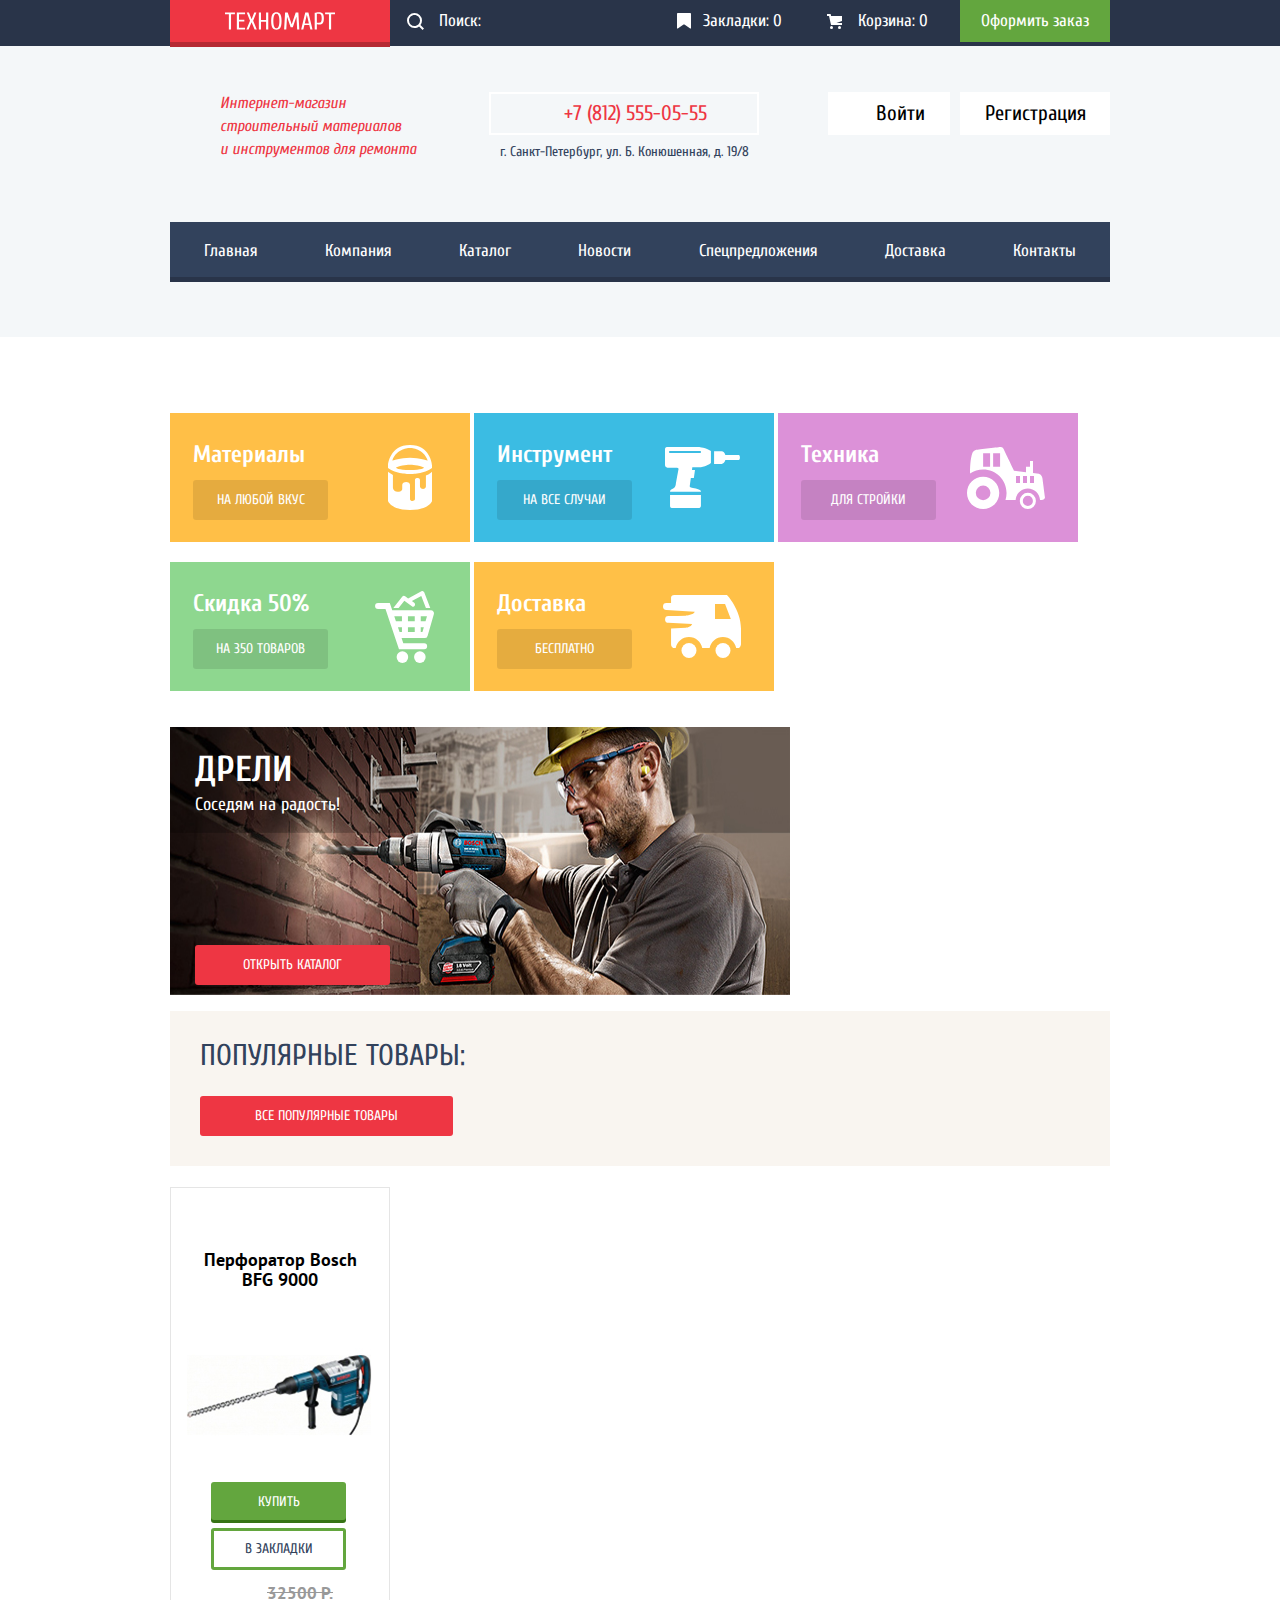
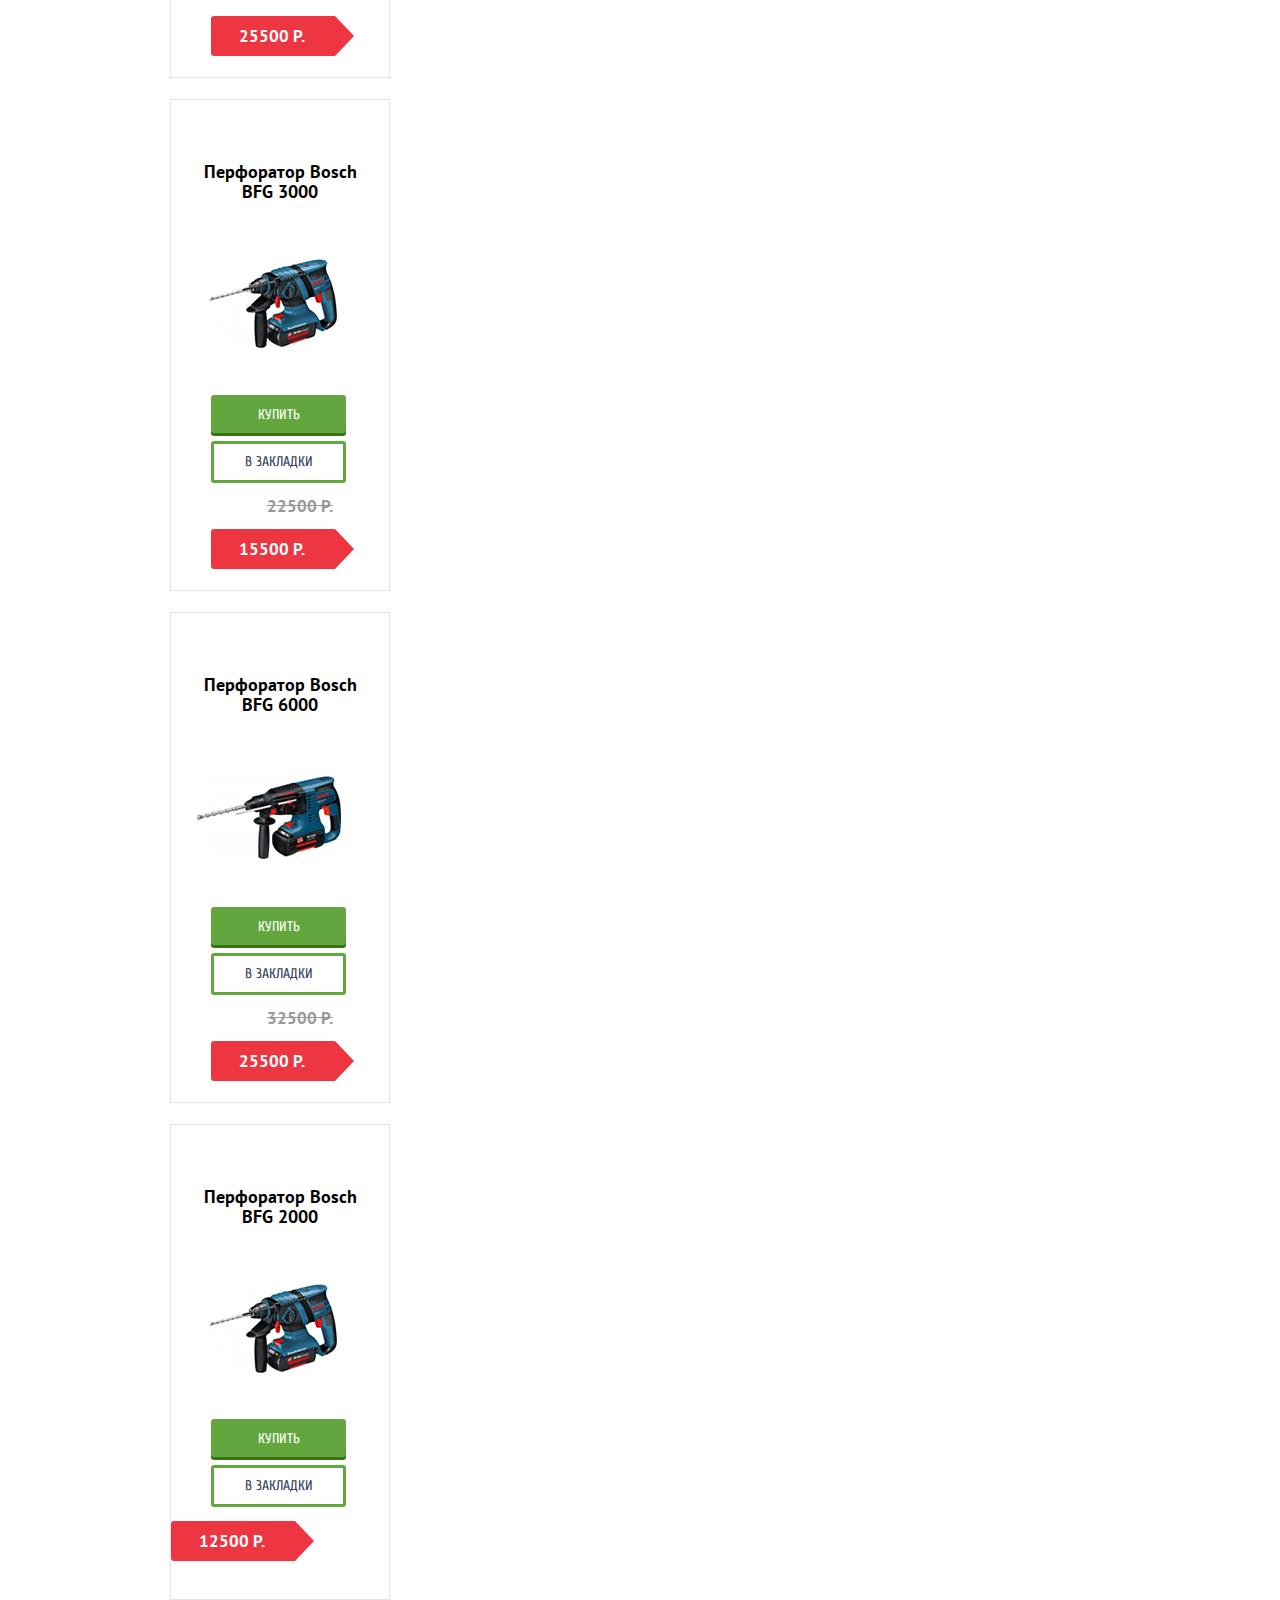
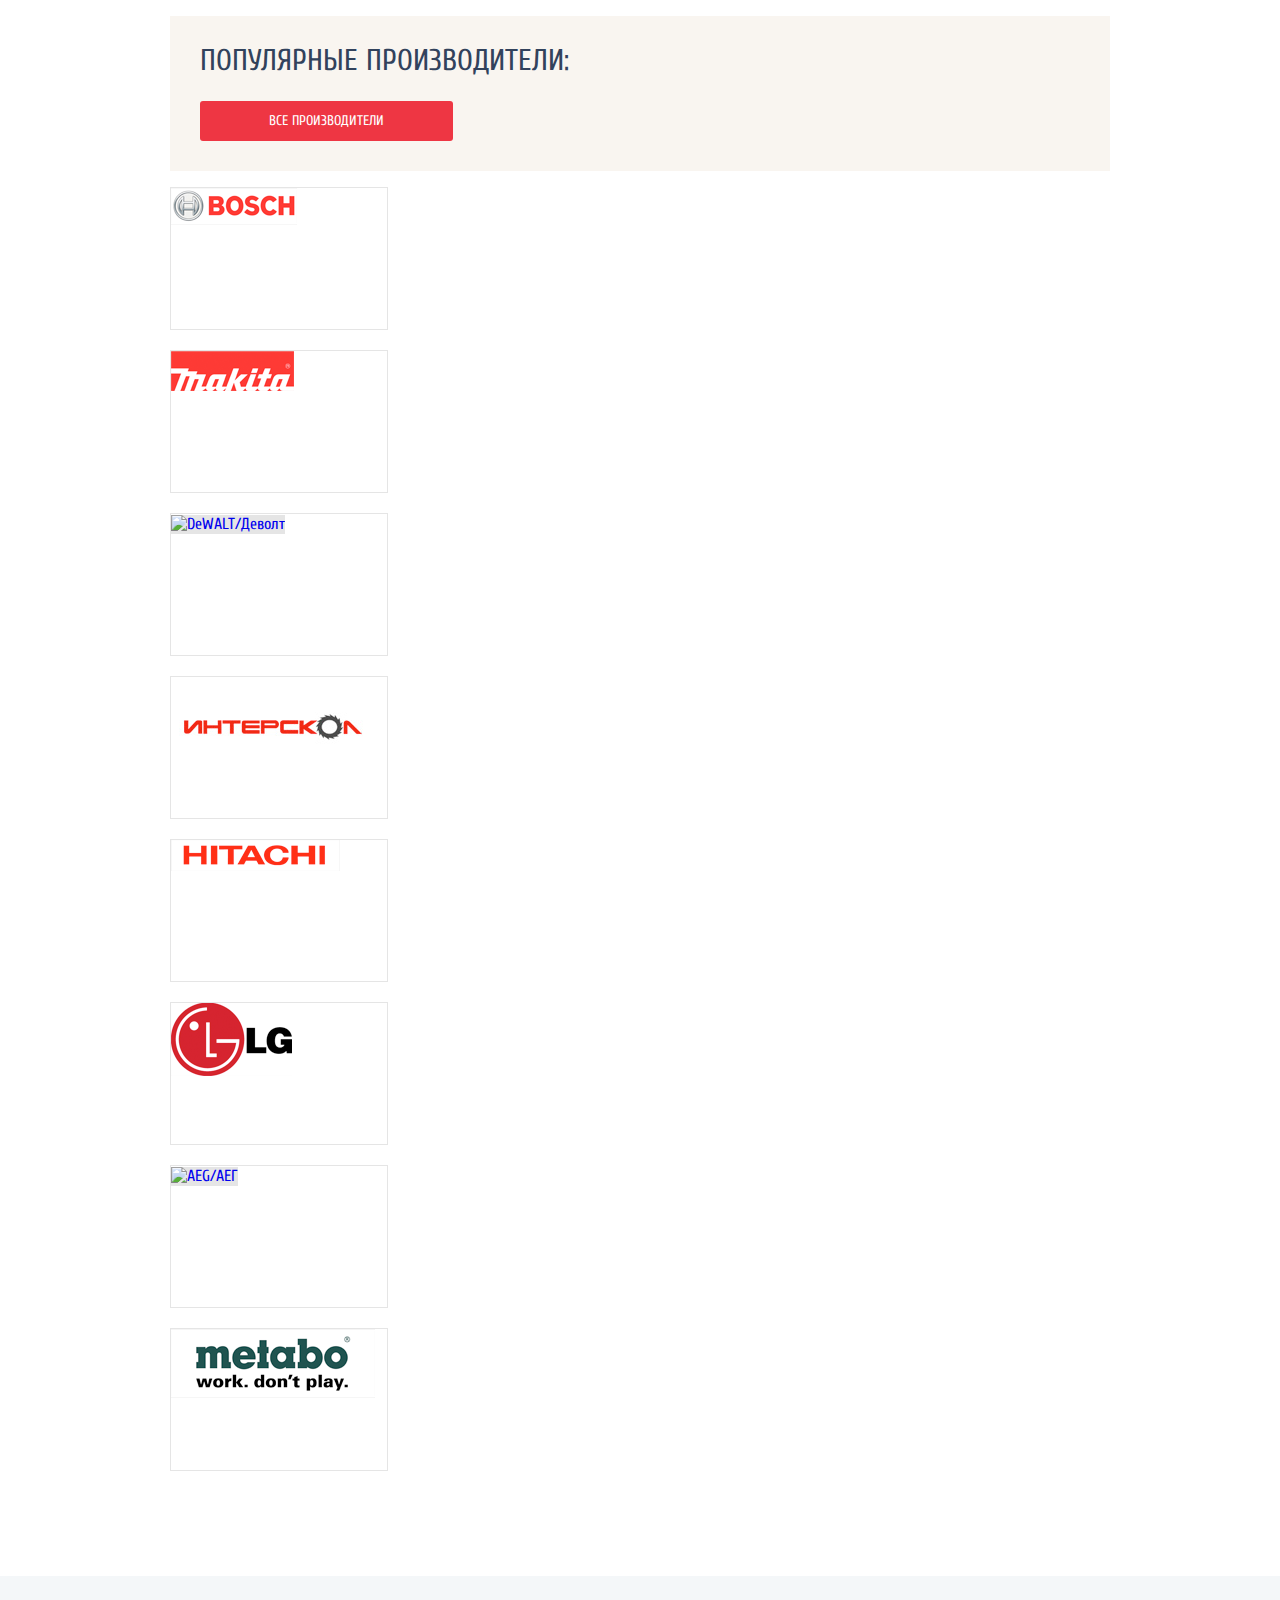
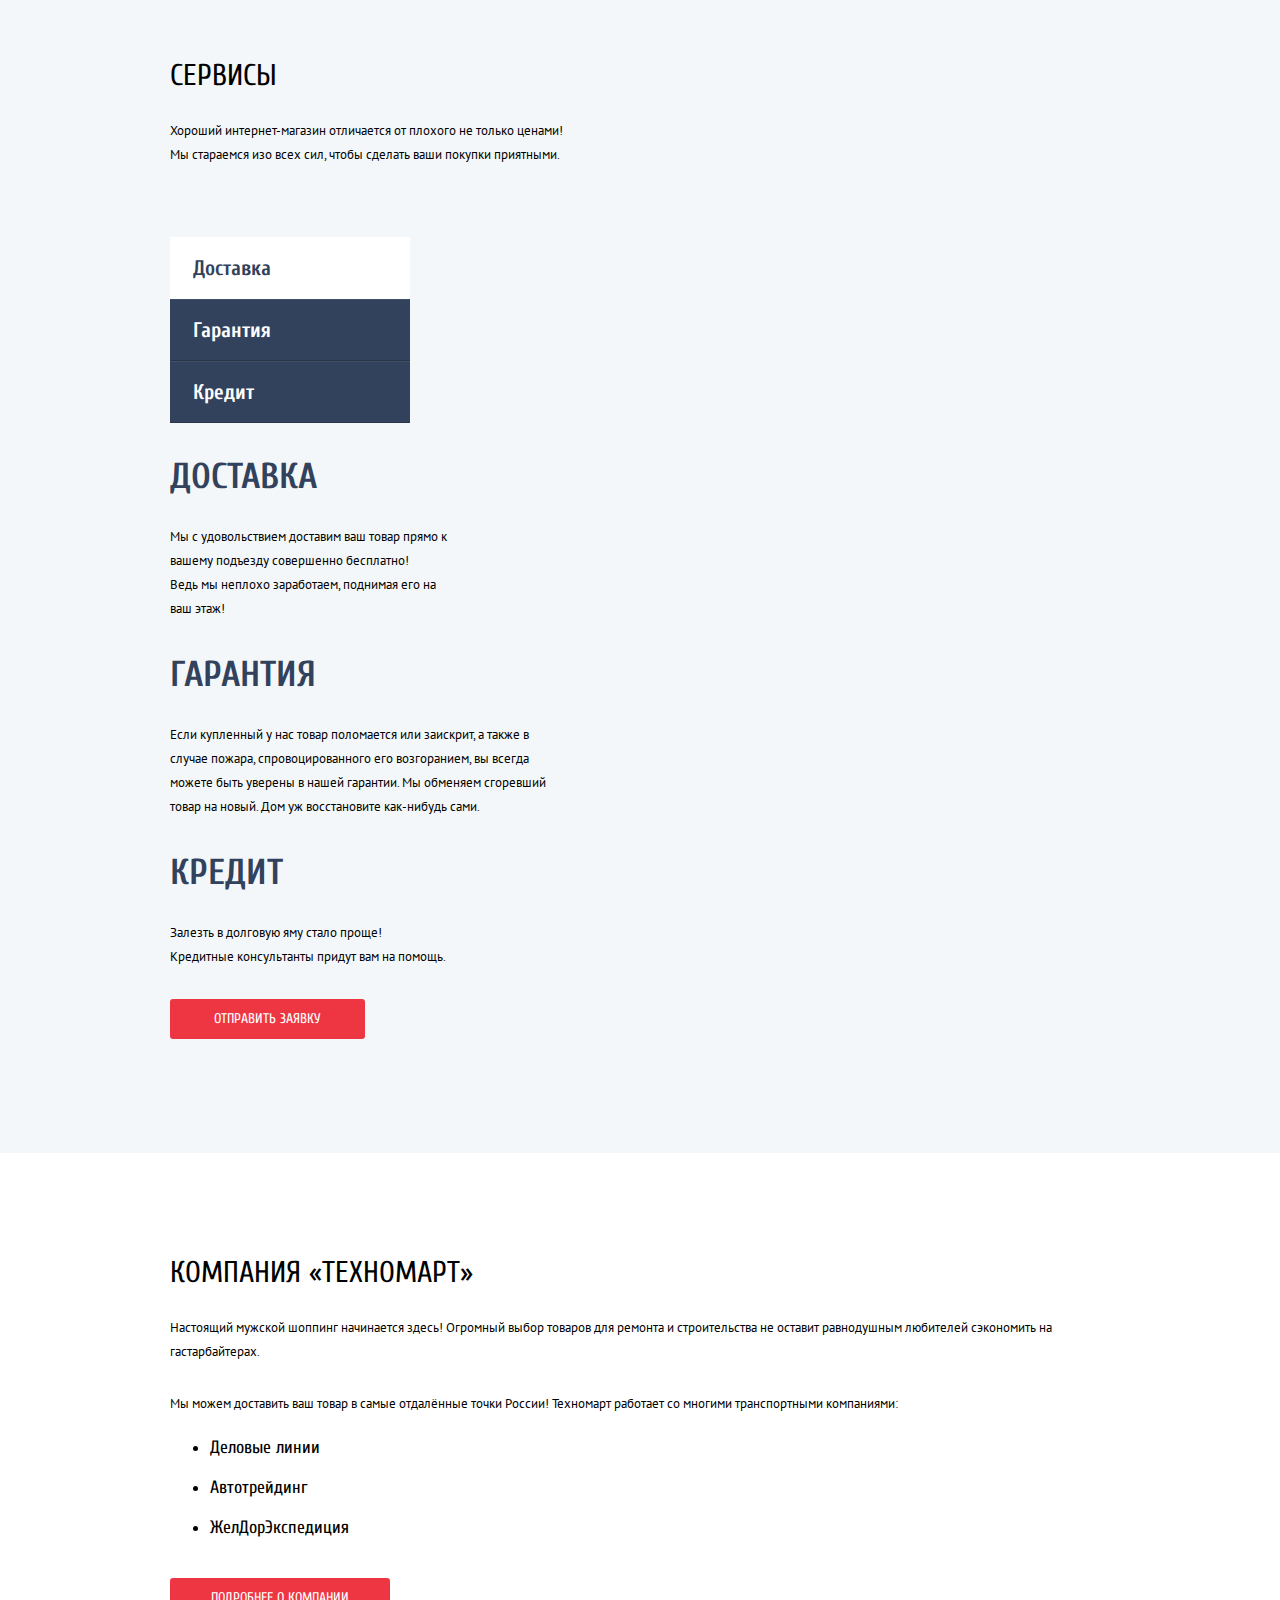
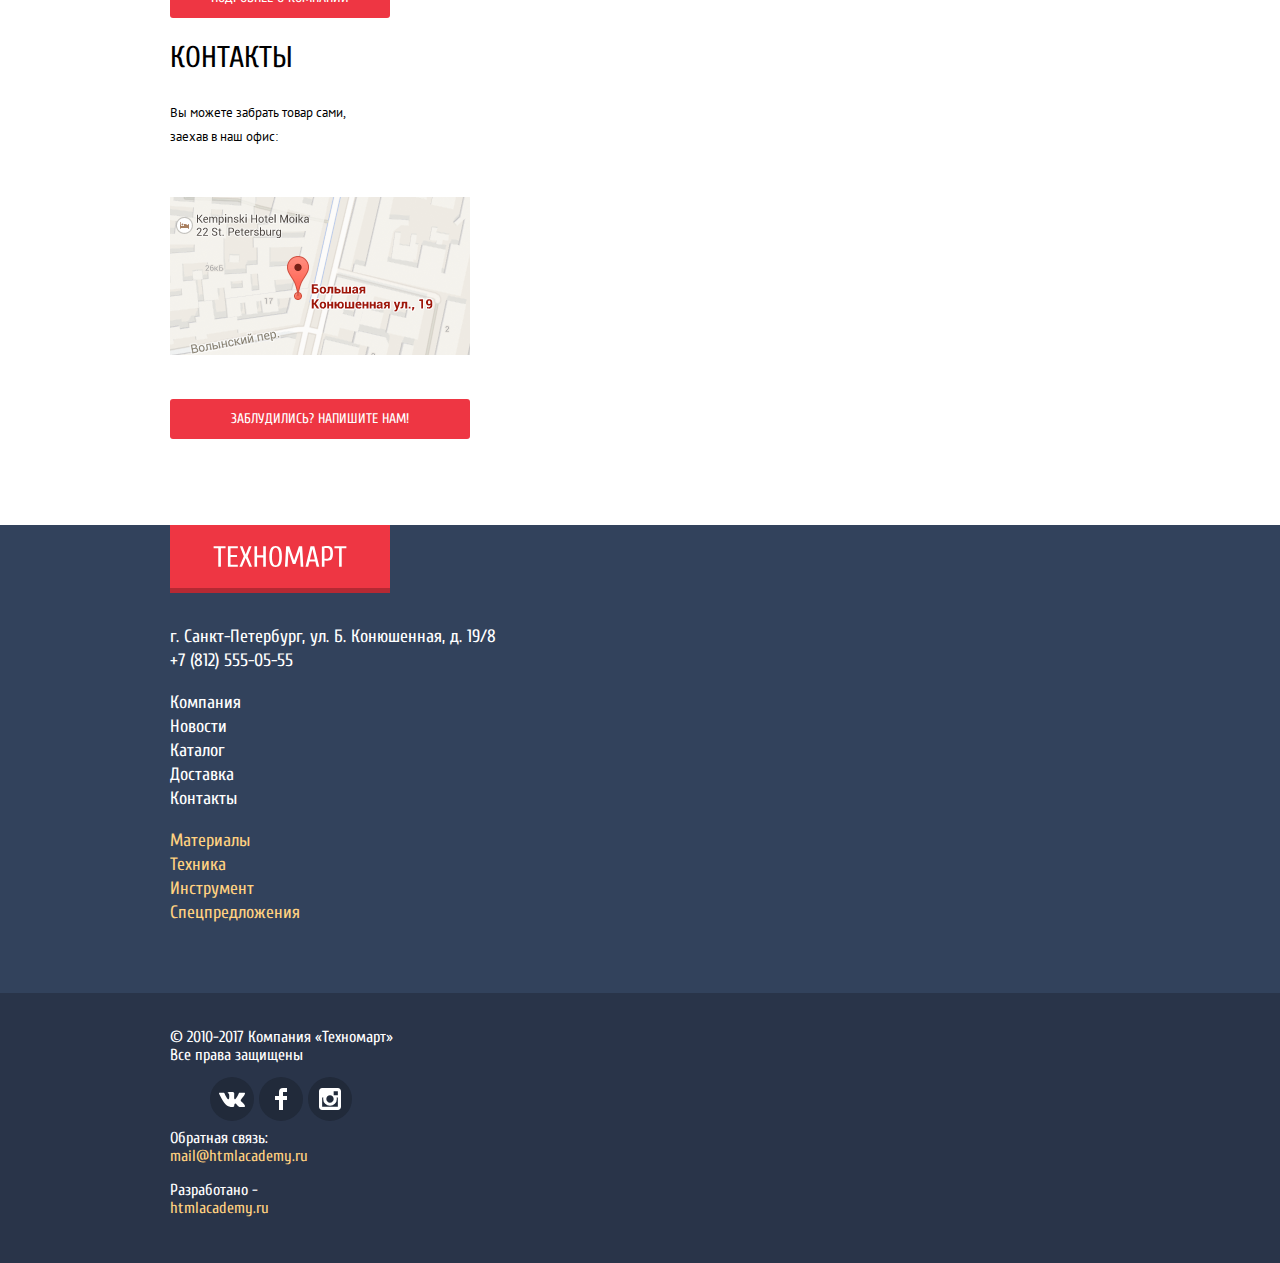
==== index.html @ 206f9753 "ГЛ класс prices для списка цен" ====
<!DOCTYPE html>
<html lang="ru">
  <head>
    <meta charset="utf-8">
    <link href="https://fonts.googleapis.com/css?family=Cuprum:400,400i,700&display=swap&subset=cyrillic" rel="stylesheet">
    <link href="https://fonts.googleapis.com/css?family=PT+Sans:400,700&display=swap&subset=cyrillic" rel="stylesheet">
    <link href="css/normalize.css" rel="stylesheet">
    <link href="css/style.css" rel="stylesheet">
    <title>HTML Academy: Техномарт</title>
  </head>
  <body>
    <header>
      <div class="header-top-wrap">
        <div class="header-top-container">
          <a class="header-logo" href="">
            <img src="img/logo-technomart.svg" width="110" height="20" alt="Логотип магазина Техномарт">
          </a>
 
          <form class="site-search" action="https://echo.htmlacademy.ru" method="get">
            <input type="search" name="site-search" placeholder="Поиск:">
          </form>

          <ul class="cart-navigation">
            <li><a class="bookmarks bookmarks-full" href="#">Закладки: <span>0</span></a></li>
            <li><a class="cart cart-full" href="#">Корзина: <span>0</span></a></li>
            <li><a class="order" href="#">Оформить заказ</a></li>
          </ul>
        </div>
      </div>
      <div class="header-part2">
        <h1 class="site-description">Интернет-магазин<br>
        строительный материалов<br>
        и инструментов для ремонта</h1>
     
        <ul class="header-contacts">
          <li><a href="tel:+78125550555">+7 (812) 555-05-55</a></li>
          <li>г. Санкт-Петербург, ул. Б. Конюшенная, д. 19/8</li>
        </ul>

        <ul class="login">
          <li><a class="sign-in" href="#">Войти</a></li>
          <li><a class="sign-up" href="#">Регистрация</a></li>
        </ul>
      </div>

        <nav class="header-navigation">
          <ul>
            <li><a href="index.html">Главная</a></li>
            <li><a href="#">Компания</a></li>
            <li><a href="#">Каталог</a></li>
            <li><a href="#">Новости</a></li>
            <li><a href="#">Спецпредложения</a></li>
            <li><a href="#">Доставка</a></li>
            <li><a href="#">Контакты</a></li>
          </ul>
      </nav>
      
    </header>

    <main class="index-main">
      <section class="index-promo">
        <ul class="categories-table" aria-label="Категории товаров">
          <li class="category materials">
            <h2>Материалы</h2>
            <a class="button" href="#">На любой вкус</a>
            <!--в стилях flag-new.png-->
          </li>

          <li class="category tools">
            <h2>Инструмент</h2>
            <a class="button" href="#">На все случаи</a>
          </li>

          <li class="category machines">
            <h2>Техника</h2>
            <a class="button" href="#">Для стройки</a>
          </li>

          <li class="category discounts">
            <h2>Скидка 50%</h2>
            <a class="button" href="#">На 350 товаров</a>
          </li>

          <li class="category delivery">
            <h2>Доставка</h2>
            <a class="button" href="#">Бесплатно</a>
          </li>
        </ul>
        
        <div class="slides">
          <ul>
          <!-- temporary hidden for the grid  
            <li class="slider1">
              <h2>Перфораторы</h2>
              <p>Настоящие мужские игрушки</p> -->
              <!-- ФОНом в CSS img src="img/hammer-drill.jpeg" width="620" height="268" alt="Перфораторы"-->
            <!-- temporary for the grid
              <a href="inner.html" class="button open">Открыть каталог</a>  
            </li>
          -->
            <li class="slider2">
              <h2>Дрели</h2>
              <p>Соседям на радость!</p>
              <a href="inner.html" class="button open">Открыть каталог</a>
            </li>
          </ul>

        <!-- temporary hidden for the grid
          <a href="#" class="slider-button-left" aria-label="влево"></a>
          <a href="#" class="slider-button-right" aria-label="вправо"></a>
            
          <ul class="slider-pagination-list">
            <li class="slider-pagination-item" aria-label="слайд первый"></li>
            <li class="slider-pagination-item slider-pagination-current" aria-label="слайд второй"></li>
          </ul>
        -->
        </div>

        <div class="heading-popular">
          <h2>Популярные товары:</h2>
          <a href="#" class="button popular-products"> Все популярные товары</a>
        </div>

        <ul class="popular-products-list">
          <li class="product-card">
            <h3><a href="#">Перфоратор Bosch<br>
            BFG 9000</a></h3>
            <img src="img/bfg-9000.jpg" width="218" height="170" alt="Перфоратор Bosch BFG 9000">
            <ul class="buy-it">
              <li><a href="#" class="to-cart">Купить</a></li>
              <li><a href="#" class="bookmark-it">В закладки</a></li>
            </ul>
            
            <ul class="prices">
              <li class="old-price"><del>32500 Р.</del></li>
              <li class="new-price">25500 Р.</li>
<!--ни на макете, где показано поведение элеменотов, ни в ТЗ нет инфы о том, 
  как должна себя вести цена, поэтому я думаю, это не кнопка, а просто текст с особым фоном-->
            </ul>
          </li>

          <li class="product-card">
            <h3><a href="#">Перфоратор Bosch<br>
            BFG 3000</a></h3>
            <img src="img/bfg-3000-2000.jpg" width="218" height="170" alt="Перфоратор Bosch BFG 3000">
            <ul class="buy-it">
              <li><a href="#" class="to-cart">Купить</a></li>
              <li><a href="#" class="bookmark-it">В закладки</a></li>
            </ul>
            
            <ul class="prices">
              <li class="old-price"><del>22500 Р.</del></li>
              <li class="new-price">15500 Р.</li>
            </ul>
          </li>

          <li class="product-card">
            <h3><a href="#">Перфоратор Bosch<br>
            BFG 6000</a></h3>
            <img src="img/bfg-6000.jpg" width="218" height="170" alt="Перфоратор Bosch BFG 6000">
            <ul class="buy-it">
              <li><a href="#" class="to-cart">Купить</a></li>
              <li><a href="#" class="bookmark-it">В закладки</a></li>
            </ul>
            
            <ul class="prices">
              <li class="old-price"><del>32500 Р.</del></li>
              <li class="new-price">25500 Р.</li>
            </ul>
          </li>

          <li class="product-card">
            <h3><a href="#">Перфоратор Bosch<br>
            BFG 2000</a></h3>
            <img src="img/bfg-3000-2000.jpg" width="218" height="170" alt="Перфоратор Bosch BFG 2000">
            <!--в стилях flag-new.png-->
            <ul class="buy-it">
              <li><a href="#" class="to-cart">Купить</a></li>
              <li><a href="#" class="bookmark-it">В закладки</a></li>
            </ul>
            
            <p class="new-price">12500 Р.</p>
          </li>
        </ul>

        <div  class="heading-popular">
          <h2>Популярные производители:</h2>
          <a href="#" class="button popular-brands">Все производители</a>
        </div>
        
        <ul class="popular-brands-list">
          <li><a class="bosch" href="#"><img src="img/brands-bosch.png" width="126" height="37" alt="Bosch/Бош"></a></li>
          <li><a href="#"><img src="img/brands-makita.png" width="123" height="40" alt="Makita/Макита"></a></li>
          <li><a href="#"><img src="img/brands-dewalt.png" width="146" height="44" alt="DeWALT/Деволт"></a></li>
          <li><a href="#"><img src="img/brands-interskol.png" width="200" height="88" alt="Интерскол"></a></li>
          <li><a href="#"><img src="img/brands-hitachi.png" width="169" height="31" alt="Hitachi/Хитаки"></a></li>
          <li><a href="#"><img src="img/brands-lg.png" width="121" height="73" alt="LG/Элджи"></a></li>
          <li><a href="#"><img src="img/brands-aeg.png" width="151" height="96" alt="AEG/АЕГ"></a></li>
          <li><a href="#"><img src="img/brands-metabo.png" width="204" height="69" alt="Metabo/Метабо"></a></li>
        </ul>
      </section>

      <section class="index-extra-services">
        <div class="extra-services-container">
          <h2>Сервисы</h2>
          <p>Хороший интернет-магазин отличается от плохого не только ценами!<br>
            Мы стараемся изо всех сил, чтобы сделать ваши покупки приятными.</p>
        
          <ul class="services-tabs">
            <li><button type="button" class="tab-current">Доставка</button></li>
            <li><button type="button">Гарантия</button></li>
            <li><button type="button">Кредит</button></li>
          </ul>

          <ul class="services-descriptions">
            <li class="services-delivery-container">
              <h3>Доставка</h3>
              <p>Мы с удовольствием доставим ваш товар прямо к вашему подъезду совершенно бесплатно!<br> Ведь мы неплохо заработаем,
            поднимая его на ваш этаж!</p>
              <!--декоративное изображение-->
            </li>

            <li class="services-guarantee-container">
              <h3>Гарантия</h3>
              <p>Если купленный у нас товар поломается или заискрит, а также в случае пожара, спровоцированного его возгоранием, вы всегда можете быть уверены в нашей гарантии. Мы обменяем сгоревший товар на новый. Дом уж восстановите как-нибудь сами.</p>
              <!--декоративное изображение-->
            </li>

            <li class="services-loan-container">
              <h3>Кредит</h3>
              <p>Залезть в долговую яму стало проще! <br> Кредитные консультанты придут вам на помощь.</p>
            
              <a class="button loan-request" href="#">Отправить заявку</a>
              <!--декоративное изображение-->
            </li>
          </ul>
        </div>
      </section>

      <section class="index-about-us">
        <div class="what-we-do">
          <h2>Компания «Техномарт»</h2>
          <p>Настоящий мужской шоппинг начинается здесь! Огромный выбор товаров для ремонта и строительства не оставит равнодушным любителей сэкономить на гастарбайтерах.</p>
          <p>Мы можем доставить ваш товар в самые отдалённые точки России! Техномарт работает со многими транспортными компаниями:</p>
          
          <ul>
            <li>Деловые линии</li>
            <li>Автотрейдинг</li>
            <li>ЖелДорЭкспедиция</li>
          </ul>

          <a href="#" class="button about-us">Подробнее о компании</a>
        </div>

        <div class="contact-details">
          <h2>Контакты</h2>
          <p>Вы можете забрать товар сами,<br>
            заехав в наш офис:
          </p>

          <a href="img/map-popup.png" aria-label="Ссылка на сервис карт">
          <!--позже попробовать встроить интерактивную карту-->
            <img class="small-map" src="img/map-small.png" width="300" height="158" alt="Офис расположен по адресу ул. Б. Конюшенная, д. 19/8">
          </a>

          <a href="#" class="button write-us">Заблудились? Напишите нам!</a>
          <!--модальное окно ТЗ 3.12 и 4.4, см. папку слоёв «write us»-->
        </div>
      </section>
    </main>

    <footer>
      <div class="footer-part1">
        <div class="footer-logo-contacts-container">
          <img class="footer-logo" src="img/logo-technomart.svg" width="146" height="21" alt="Логотип магазина Техномарт">
          <p class="footer-contacts">г. Санкт-Петербург, ул. Б. Конюшенная, д. 19/8</p>
          <a href="tel:+78125550555">+7 (812) 555-05-55</a>
        </div>

        <nav class="footer-navigation">
          <ul class="general-footer-navigation">
            <li><a href="#">Компания</a></li>
            <li><a href="#">Новости</a></li>
            <li><a href="inner.html">Каталог</a></li>
            <li><a href="#">Доставка</a></li>
            <li><a href="#">Контакты</a></li>
          </ul>
        
          <ul class="footer-categories">
            <li><a href="#">Материалы</a></li>
            <li><a href="#">Техника</a></li>
            <li><a href="#">Инструмент</a></li>
            <li><a href="#">Спецпредложения</a></li>
          </ul>
        </nav>
      </div>

      <div class="footer-part2-wrap">
        <div class="footer-part2-container">
          <div class="copyright">
            <p>&copy; 2010-2017 Компания «Техномарт»</p>
            <p>Все права защищены</p>
          </div>

          <ul class="footer-social">
            <li><a class="social-button vk" href="#" aria-label="Техномарт в Вконтакте"></a></li>
            <li><a class="social-button fb" href="#" aria-label="Техномарт в Фейсбуке"></a></li>
            <li><a class="social-button instagram" href="#" aria-label="Техномарт в Инстаграме"></a></li>
          </ul>
        
          <div class="feedback">
            <p class="email">Обратная связь:<br>
              <a href="mailto:mail@htmlacademy.ru" target="_blank">mail@htmlacademy.ru</a>
            </p>

            <p class="webdeveloper">Разработано -<br>
              <a href="https://htmlacademy.ru/intensive/htmlcss">htmlacademy.ru</a>
            </p>
          </div>
        </div>
      </div>
    </footer>

    <section class="modal modal-map">
      <h2 class="visually-hidden">Мы на карте</h2>
      <a href="map"><img src="img/map-popup.png" width="940" height="446" alt="Офис расположен по адресу ул. Б. Конюшенная, д. 19/8"></a>
      <button class="modal-close" type="button" aria-label="Закрыть"></button>
    </section>

    <section class="modal modal-writeus">
      <h2 class="visually-hidden">Заблудились? Напишите нам!</h2>
      <!-- модальное окно. ТЗ 3.12 и 4.4: см. папку слоёв «write us» -->
      <form action="https://echo.htmlacademy.ru" method="POST">
        <p>
          <label for="name">Ваше имя:</label>
          <input type="text" id="name" name="client's name" placeholder="Имя Фамилия" required>
        </p>
        <p>
          <label for="e-mail">Ваш e-mail:</label>
          <input type="email" id="e-mail" name="client's e-mail" placeholder="email@example.com" required>
        </p>
        <p>
          <label for="message">Текст письма:</label>
          <textarea id="message" rows="6" cols="50" name="message">В свободной форме</textarea>
        </p>
        <button class="modal-close" type="button" aria-label="Закрыть">x</button>
        <button type="submit">Отправить</button>
      </form>
      
    </section>  

  </body>
</html>
---- css/style.css ----
/* 
@counter-style dash {}
*/

*,
*::before,
*::after {
    box-sizing: border-box;
}

html {
    box-sizing: border-box;
    
/*
    -webkit-box-sizing: border-box;
    -moz-box-sizing: border-box;
    padding-left: 130px;
    padding-right: 130px;
*/
}

body {
    margin: 0;
    font-family: "Cuprum", "Arial", sans-serif;
    background: #fff;
    
}

img {
    max-width: 100%;
}

a {
    text-decoration: none;
}

.visually-hidden {
    position: absolute;
    width: 1px;
    height: 1px;
    margin: -1px;
    border: 0;
    padding: 0;
    clip: rect(0 0 0 0);
    overflow: hidden;
}

header {
    background-color: #f4f7f9;
    padding-bottom: 60px;
    padding-top: 0;
    
}

.header-top-wrap {
    min-height: 42px;
    background-color: #293449;
    font-size: 17px;
    line-height: 18px;
    color: #fff;
    margin-top: 0;
    padding-top: 0;
    padding-bottom: 0;
}

.header-top-container {
    width: 940px;
    min-height: 42px; 
/*    height: 42px;*/
    margin-top: 0;
    margin-right: auto;
    margin-bottom: 46px;
    margin-left: auto;
    padding-top: 0;
    display: flex;
    flex-direction: row;
    flex-basis: 100%;
    flex-wrap: wrap;
    justify-content: flex-start;
/*    align-items: stretch; */
    align-items: flex-start;
}

.header-logo {
    margin-top: 0;
    margin-right: auto;
    margin-bottom: 0;
    margin-left: auto;
    padding-top: 0;
    min-width: 220px;
}

.header-logo img {
    box-sizing: content-box;
/*Почему-то исчезли лого вверху и внизу. Решила попробовать сменить значение бокс-сайзинга, и картинка вернулась. Так и должно быть или я придумала костыль?*/
    margin-top: 0;
    padding-top: 11px;
    padding-bottom: 11px;
    padding-left: 55px;
    padding-right: 55px;
    background-color: #ee3643;
    box-shadow: 0px 5px #b52933;
    
}

/*a.header-logo img:visited {
 надо прописывать отсутствие изменений?
}*/

.header-logo img:hover {
    background-color: #ca2c37;
    box-shadow: 0px 5px #9a212a;
}

.header-logo img:active {
    background-color: #ba2732;
    box-shadow: 0px 5px #8e1e26;
}

.site-search {
    width: 270px;
    margin-top: 0;
    margin-right: auto;
    margin-bottom: 0;
    margin-left: auto;
    padding-top: 0;
    display: flex;
    
}

.header-top-container input {
/*    min-width: 270px; */
    flex-basis: auto;
    height: 42px;
    margin-top: 0;
    padding-left: 49px;
    padding-top: 0;
    flex-grow: 1;
    

    font: inherit;
    color: #fff;
    background-color: transparent;
    border: none;
    background-image: url(../img/icon-search.svg);
    background-repeat: no-repeat;
    background-size: 17px 17px;
    background-position: 17px center;
    /*opacity for icon 30% calm, 100% hover, focus #ee3643*/
}

.header-top-container input:hover,
.bookmarks:hover,
.cart:hover {
    background-color: #212a3a;
}

.header-top-container input:focus {
    color: #000;
    background-color: #fff;
    outline-width: 0.2px;
    outline-color: #fff;
}

/*
.header-top-container input::before {
    content: "";
    position: absolute;
    top: 12px;
    left: 20px;
    height: 100%;
    width: 17px;
    background-image: url("../img/icon-search.svg");
    background-repeat: no-repeat;
    background-size: 17px 17px;
    background-position: left center;
    outline: 1px solid white;
     как задать цвет и прозрачность иконке? 
}*/

input[type="search"]::placeholder {
    color: #fff;
    opacity: 1;
}

input[type="search"]:-ms-input-placeholder,
input[type="search"]::-ms-input-placeholder {
    color: #fff;
}

.cart-navigation {
    margin-top: 0;
    margin-left: 0;
    margin-bottom: 0;
/*    margin: auto; */
    padding-left: 0;
    padding-top: 0;
    min-height: 42px; 
/*    min-height: 100%;*/
    flex-basis: 450px;
    flex-grow: 1;
    list-style: none; 
    display: flex;
    flex-direction: row;
    flex-wrap: wrap;
    justify-content: flex-end;
    align-items: stretch;
}

.cart-navigation li { 
    margin-top: 0;
    margin-bottom: 0;
    margin-left: 0;
    margin-right: 0;
    padding-left: 0;
    flex-basis: 150px;
/*    min-height: 100%;*/
    min-height: 42px; 
    flex-grow: 1;
    display: flex;
    justify-content: center;
    align-items: flex-start;
}

.bookmarks,
.cart,
.order {
/*    min-height: 42px;*/ 
    min-height: 100%;
    margin: 0;
    min-width: 150px;
/*      flex-basis: 100%; */
    flex-grow: 1;
    padding-top: 12px;
    padding-bottom: 12px;
 /*    padding-left: 40px;
    padding-right: 22px;*/
    text-align: center;
    font-size: 17px;
    line-height: 18px;
    color: #fff;
}

.bookmarks,
.cart {
    padding-left: 15px;
}

.order {
    background: #63a63e;
}

.bookmarks:active,
.cart:active {
    background-color: #161d29;
}

.cart-navigation a:active {
    color: rgba(255, 255, 255, 60%);
}

.order:hover {
    background-color: #5fbb2d;
}

.order:active {
    color: rgba(255, 255, 255, 50%);
    background-color: #518534;
}

.cart-navigation li:first-of-type {
    background-image: url("../img/icon-bookmark.svg");
    background-repeat: no-repeat;
    background-size: 14px;
    background-position: 17px center;
    align-self: flex-start;
    
/*    как задать цвет и прозрачность иконке? 
opacity 30%
hover 100%
active 50%

Надо пробовать по-другому вставлять иконки: при наведении на ссылку её прячет фон ссылки
*/
   
}


 
.cart-navigation li:nth-of-type(2) {
    background-image: url("../img/icon-cart.svg");
    background-repeat: no-repeat;
    background-size: 15px;
    background-position: 17px center;
    align-self: flex-start;
/*   как задать цвет иконке?
opacity 30%
hover 100%
active 50%
*/
}

/*
.cart-full {background-color: #ee3643;}
*/

/* 
.bookmarks::before {
    content: "";
    position: absolute;
    top: 11px;
    left: 17px;
    background-image: url("../img/icon-bookmark.svg");
    background-repeat: no-repeat;
    background-size: 14px;
    background-position: 17px center;
    align-self: center;
}


.cart::before {
    content: "";
    position: relative; 
    top: 12px;
    left: 18px;
    background-color: rgba(255, 255, 255, 30%);
    background-image: url("../img/icon-cart.svg");
    background-repeat: no-repeat;
    background-size: 15px;
    background-position: 18px center;
}
*/
.header-part2 {    
/*    padding-top: 46px; */
    width: 940px;
    margin: 0 auto;
/* ?   box-sizing: border-box; */
    display: flex;
    flex-wrap: wrap;
    justify-content: space-between;
    align-items: flex-start; /*!!!*/
}

.site-description {
    font-size: 16px;
    line-height: 23px;
    font-style: italic;
    font-weight: normal;
    color: #ee3643;
    margin-left: 50px;
    margin-right: auto;
    margin-top: 0;
    flex-basis: 197px;
    flex-grow: 1;
}

.header-contacts {
    list-style: none;
/*    margin-left: 39px;*/
     margin-left: auto;
    margin-right: auto;
    margin-top: 0;
    padding-top: 0;
    flex-basis: 270px;
    flex-grow: 1;
    display: flex;
    flex-direction: column;
    justify-content: flex-end;
    align-items: center;
}

.header-contacts a {
    display: block;
    text-align: center;
    min-width: 270px;
    font-size: 21px;
    line-height: 21px;
    color: #ee3643;
    border: 2px solid #fff;
    padding-top: 9px;
    padding-bottom: 9px; 
    padding-left: 70px;
    padding-right: 47px; 
    box-sizing: border-box;

}

/*
.header-contacts a::before {}
*/
.header-contacts li:last-child {
    font-size: 14px;
    line-height: 24px;
    color: #32425c;
    margin-top: 5px;
}

.login {
    list-style: none;
    font-size: 21px;
    line-height: 21px;
    padding-left: 0;
    padding-top: 0;
    margin-top: 0;
/*    margin-left: auto;*/ 
    margin-left: 69px;
    display: flex;
    flex-direction: row;
    flex-wrap: wrap;
}

/*.login li {
    min-height: 45px;
 NB не рекомендуется задавать высоту и ширину одновременно, 
так как может привести к проблеме переполнения контентом
    width: 122px;
}*/

.login li {
    padding-top: 0;
    margin-top: 0;
   
}

.login li:nth-child(2) {
    width: 150px;
    margin-left: 10px;
    margin-right: 0;
   /* margin-top: auto; */

    
    
}

.sign-in,
.sign-up {
    display: block;
    background-color: #fff;
    padding-top: 11px;
    padding-bottom: 11px;
    margin-top: 0;
    margin-bottom: 10px;
    padding-right: 25px;

    color: #000;
}

.sign-in {

    padding-left: 48px;
}

.sign-up {
    padding-left: 25px;
}

.sign-in a::before {
    content: "";
    background-image: url("../img/icon-login.svg");
    background-repeat: no-repeat;
    background-size: 20px auto;
    background-position: 17px center;
}

.login a:hover,
.my-orders:hover,
.my-profile:hover {
    color: #ee3643;
}

.login a:active,
.user:active {
    color: rgba(0, 0, 0, 30%);
}

.my-orders:active,
.my-profile:active {
    color: rgba(50, 66, 92, 30%);
}

/* rules for profile-navigation*/
.profile-navigation {
    list-style: none;
    padding-left: 0;
    padding-right: 0;
    padding-top: 0;
    margin-top: 0;
    margin-left: auto;
/*    margin-right: 0;  */
    flex-grow: 1;
    display: flex;
    flex-direction: row;
    flex-wrap: wrap;
    flex-basis: 300px;
    
}

.profile-navigation li:nth-of-type(2),
.profile-navigation li:nth-of-type(3) {
/**/    margin-top: 5px; 
  
}

.profile-navigation li:nth-of-type(2) {
    margin-left: 68px;
    margin-right: 15px; 
}

.profile-navigation li:nth-of-type(3) {
    margin-left: 15px;
}
/* a point between 'my orders' and 'my profile'*/

.profile-navigation li:first-child {
    margin-bottom: 0;
    flex-grow: 1;
    display: flex;
    flex-direction: row;
    flex-basis: 300px;
}

.user {
    flex-basis: 260px;
    color: #000;
    font-size: 21px;
    line-height: 21px;
    background-color: #fff;
    padding-top: 11px;
    padding-bottom: 11px;
    padding-left: 47px;
    margin-left: auto;
}

/*.user::before {
    content: "";
    background-image: url("../img/icon-user.svg");
    background-repeat: no-repeat;
    background-size: 20px;
    background-position: 13px center;
} иконка (ico-user & icon-logout меняет цвет hover #32425c (active and calm #c5c5c5) */

.log-out {
    flex-basis: 40px;
    background-color: #fff;
    background-image: url("../img/icon-logout.svg");
    background-repeat: no-repeat;
    background-size: 20px 17px;
    background-position: 10px center;
    margin-bottom: 0;
}

.my-orders,
.my-profile {
    font-size: 16px;
    line-height: 18px;
    color: #32425c;
    text-decoration: underline;
}

.header-navigation ul {
    list-style: none;
    background-color: #32425c;
    box-shadow: 0px 5px #293449;
    margin-top: 42px;
    margin-right: auto;
    margin-left: auto;
    margin-bottom: 0;
    padding-left: 0;
    padding-top: 0;
    display: flex;
    flex-direction: row;
    flex-wrap: wrap;
    width: 940px;
}

.header-navigation li {
    margin: 0 auto;
    width: auto;
    /*max-width: 190px;
    display: flex;
    flex-direction: row;
    flex-wrap: wrap;
    justify-content: center;
    align-items: center;
    
    задать ли максимальную ширину кнопкам, чтобы на случай переполнения 
    текстом / увеличения текста, текст переносился на след.строку и 
    кнопка не росла в ширь, а вместо этого росла в высоту?
    */
}

.header-navigation li:hover {
    background-color: #293449;
}

.header-navigation li:active {
    background-color: #1d2739;
    box-shadow: 0px 5px #1d2739;
}

.header-navigation a {
    display: block;
    padding-top: 20px;
    padding-bottom: 18px;
    padding-left: 30px;
    padding-right: 30px;
    font-size: 17px;
    line-height: 17px;
    color: #fff;
}

.header-navigation a:active {
    color: rgba(255, 255, 255, 50%);
}

/* INDEX PAGE PROMO + SLIDERS*/
main {
    padding-top: 60px;
/*    padding-bottom: 86px; влияет на внутр.страницу: после голубого блока появился отступ*/
}

.index-promo {
    width: 940px;
    margin: 0 auto;
    padding-bottom: 85px; 
}

.category h2 {
    font-size: 24px;
    line-height: 30px;
    font-weight: 700;
    color: #fff;
    margin-top: 27px;
    margin-bottom: 10px;
}

.materials,
.tools,
.machines,
.discounts,
.delivery {
    display: inline-block;
    width: 300px;
    padding-left: 23px;
/*    padding-top: 26px; */
    padding-bottom: 22px;
    margin-bottom: 20px;
}

.materials {
    background-color: #ffbf47;
    background-image: url("../img/icon-paint.svg");
    background-repeat: no-repeat;
    background-position: 85% 50%;
    background-size: 44px 65px;
    
}

.tools {
    background-color: #3bbce3;
    background-image: url("../img/icon-tools.svg");
    background-repeat: no-repeat;
    background-position: 85% 50%;
    background-size: 75px 61px;
}

/*
.tools::after {
    content: "";
    font-size: 0px;
    width: 142px;
    position: relative;
    top: 50%;
    left: 85%;
    background-color: #3bbce3;
    background-image: url("../img/icon-tools.svg");
    background-repeat: no-repeat;
    background-position: 50% 50%;
    background-size: 75px 61px;  
}
*/

.machines {
    background-color: #dc91d8;
    background-image: url("../img/icon-machinery.svg");
    background-repeat: no-repeat;
    background-position: 85% 50%;
    background-size: 78px 62px;
}

.discounts {
    background-color: #8ed78f;
    background-image: url("../img/icon-discount.svg");
    background-repeat: no-repeat;
    background-position: 85% 50%;
    background-size: 59px 72px;
}

.delivery {
    background-color: #ffc047;
    background-image: url("../img/icon-delivery.svg");
    background-repeat: no-repeat;
    background-position: 85% 50%;
    background-size: 78px 63px;
}

.category a {
    color: #fff;
    background-color: rgba(0, 0, 0, 10%);
    width: 135px;
    margin-top: 0;
}
/* btn size 135x38*/

.category a:hover {
    background-color: rgba(0, 0, 0, 20%);
}

.category a:active {
    background-color: rgba(0, 0, 0, 30%);
}



.slider1 {
    background-color: #685c53;
    background-image: url("../img/hammer-drill.jpg");
    background-repeat: no-repeat;
    background-size: 620px 268px;
    background-position: contain;
    width: 620px;
    height: 268px;
    /*Такие абсолютные размеры точно можно задавать, 
    чтобы избежать растягивания фона до правого марджина?*/
    padding-top: 25px;
    padding-bottom: 34px;
    padding-left: 25px;
    margin-bottom: 10px;
}

.slider2 {
    background-color: #685c53;
    background-image: url("../img/drill.jpg");
    background-repeat: no-repeat;
    background-size: 620px 268px;
    background-position: contain;
    width: 620px;
    height: 268px;
    padding-top: 25px;
    padding-bottom: 34px;
    padding-left: 25px;
}

.slides h2 {
    font-size: 36px;
    line-height: 36px;
    text-transform: uppercase;
    color: #fff;
    margin-top: 0;
    margin-bottom: 5px;
}

.slides p {
    font-size: 18px;
    line-height: 24px;
    color: #fff;
    margin-top: 0;
}

.open {
    width: 195px;
    position: relative;
    top: 110px;
}
/* Не знаю, законно ли это, как легко ломается, но */

.slider-button-left::before,
.slider-button-right::before {
    content: "";
    font-size: 0px;
    padding-top: 16px;
    padding-right: 16px;
    padding-bottom: 16px;
    padding-left: 16px;
    border-left: 5px solid #ee3643;
    border-bottom: 5px solid #ee3643; /*make it white crimson is a temporary solution*/;
    
}

.slider-button-left {
    transform: rotate(135deg);
    -webkit-transform: rotate(135deg);
    -ms-transform: rotate(135deg);
    transform-origin: 50% 50%;
}

.slider-button-right {
    transform: rotate(-135deg);
    -webkit-transform: rotate(-135deg);
    -ms-transform: rotate(-135deg);
    transform-origin: 50% 50%;
}

.slider-pagination-list {
    list-style: none;
}
.slider-pagination-list li {
    display: inline;
}
.slider-pagination-list li:first-of-type::before {
    content: "";
    font-size: 0px;
    padding-top: 5px;
    padding-right: 5px;
    padding-bottom: 5px;
    padding-left: 5px;
    border: 1px solid #ee3643; /*temporary: to make it visible on the white background*/
    border-radius: 50%;
    background-color: #fff;
   }

.slider-pagination-current::after {
    content: "";
    font-size: 0px;
    padding-top: 5px;
    padding-right: 5px;
    padding-bottom: 5px;
    padding-left: 5px;
    border: 2px solid #fff;
    border-radius: 50%;
    background-color: #ee3643;
    background-size: cover;
}

/* INDEX POPULAR PRODUCTS AND BRANDS*/
.heading-popular {
    background-color: #f9f5f0;
    padding-top: 30px;
    padding-right: 24px;
    padding-bottom: 30px;
    padding-left: 30px;

}

.heading-popular h2 {
    margin-top: 0;
    font-size: 30px;
    line-height: 30px;
    font-weight: 400;
    text-transform: uppercase;
    color: #32425c;
}

.popular-brands,
.popular-products {
    width: 253px;
}
/*
.popular-brands-list {

}
*/
.popular-brands-list li {
    border: 1px solid #e5e5e5;
    width: 218px;
    height: 143px;
    
    margin-bottom: 20px;
}
/*изменить правила, чтобы вся карточка была ссылкой*/
.popular-brands-list a {
    
    vertical-align: middle;
    text-align: center;
    margin: 0 auto;
}

/*
.bosch {
    border: 1px solid transparent;
    padding-top: 80px;
    padding-right: 45px;
    padding-bottom: 45px;
    padding-left: 45px;
    position: relative;
    top: 55px;
}
*/

.popular-brands-list img {
/*  so-so
    position: relative;
    top: 50%;
    left: 50%;
*/
    margin: 0 auto;
    background-color: #e5e5e5;

/*  не получается спозиционировать по центру (в li лежит a, оборачивающая img  
    object-position: 50% 50%;
    object-fit: contain;
*/    
}

.index-extra-services {
    padding-top: 60px;
    padding-bottom: 98px;
    background-color: #f4f7f9;

}

.extra-services-container {
    width: 940px;
    margin: 0 auto;
}

.services-tabs {
    list-style: none;
    padding-left: 0;
    margin-top: 70px;
}

.services-tabs button {
    width: 240px;
    padding-top: 16px;
    padding-bottom: 16px;
    font-family: inherit;
    font-size: 21px;
    font-weight: 700;
    line-height: 30px;
    text-align: left;
    padding-left: 23px;
    color: #fff;
    background-color: #32425c;
    border: none;
    box-shadow: inset 0 1px 0 0 #405069,
                inset 0 -1px 0 0 #293449;
    outline-style: none;
}

.services-tabs .tab-current {
    background-color: #fff;
    color: #32425c;
    box-shadow: none;
}

.services-tabs button:not(.tab-current):hover {
    background-color: #293449;
}
.services-tabs button:not(.tab-current):hover {
    background-color: #293449;
}

.index-extra-services h3 {
    font-size: 36px;
    line-height: 36px;
    color: #32425c;
    text-transform: uppercase;
    margin-bottom: 30px;
}

.services-descriptions {
    list-style: none;
    padding-left: 0;
}

.services-delivery-container p,
.services-loan-container p  {
    width: 280px;
    margin-top: 30px;
    margin-bottom: 30px;
}

.services-guarantee-container p {
    width: 380px;
    margin-top: 30px;
}

.loan-request {
    width: 195px;
}

/*INDEX PAGE about us */

.index-about-us {
    width: 940px;
    margin: 0 auto;
    padding-top: 80px;
    padding-bottom: 86px;
}

.index-extra-services h2,
.index-about-us h2,
.tool-group-description h2 {
    font-size: 30px;
    line-height: 30px;
    font-weight: normal;
    color: #000;
    text-transform: uppercase;
}

.index-extra-services p,
.index-about-us p,
.tool-group-description p {
    font-family: "PT Sans", "Arial", sans-serif;
    font-size: 13px;
    line-height: 24px;
    color: #000;
/*    max-width: 520px; for index-about-us block*/
    margin-top: 28px;
}

.index-about-us ul {
    margin-top: 22px;
   /* list-style-type: dash; */
}

.index-about-us li {
    font-size: 18px;
    line-height: 20px;
    color: #000;
    margin-bottom: 20px;
}

.write-us,
.about-us {
    margin-top: 40px;
}

.about-us {
    width: 220px;
}

.write-us {
    width: 300px;
}

.small-map {
    margin-top: 35px;
}

/* INNER PAGE*/

.inner-main {
    padding-top: 0;
}

.products-search-container {
    width: 940px;
    margin: 0 auto;
}

.breadcrumbs {
    margin-top: 21px;
    margin-bottom: 21px;
    list-style: none;
}

.breadcrumbs a,
.breadcrumbs-current,
section.suggestions {
    font-family: "PT Sans", "Arial", sans-serif;
    font-size: 13px;
    line-height: 18px;
    color: #000;
    text-transform: uppercase;
}

.breadcrumbs a:first-of-type {
    background-image: url("img/icon-home.svg");
}

.catalog-group {
    font-family: "Cuprum";
    font-size: 30px;
    line-height: 30px;
    color: #32425c;
    text-transform: uppercase;
    background-color: #f2f6f8;
    padding-left: 30px;
    padding-top: 32px;
    padding-bottom: 32px;
    margin-top: 21px;
}

/* FILTERS */

/*
aside {
    max-width: 220px;
    margin-right: 20px;
}
*/
.filter, 
.sort-by h2,
.sort-by {
    font-size: 13px;
    line-height: 18px;
    font-weight: normal;
    text-transform: uppercase;
    background-color: #f7f3ec;
    border: 1px solid transparent;
    border-radius: 3px;
    padding-top: 13px;
    padding-bottom: 14px;
    padding-left: 19px;
}

.filter {
    max-width: 220px;
} 

.price-filter label,
.brand-filter h3,
.power-filter h3 {
    font-size: 17px;
    line-height: 30px;
    font-weight: 700;
    margin-top: 20px;
    margin-bottom: 20px;
}

.brand-filter h3,
.power-filter h3 {
    margin-top: 25px;
    margin-bottom: 25px;
}

/*
.brand-filter h3::before,
.power-filter h3::before {
    content: "-";
    display: block;
    text-transform: underline;
    color: #c5c5c5;
}  */

input[type="range"] {
    display: block;
    background-color: #f7f3ec;
    border: 1px solid transparent;
    border-radius: 3px;
    max-width: 220px;
    max-height: 79px;
    padding: 30px 20px;
}

output {
    font-size: 17px;
    line-height: 18px;
    background-color: #f7f3ec;
    border: 1px solid transparent;
    border-radius: 3px;
    width: 95px;
    padding: 13px 14px;
    margin-bottom: 25px;
}

.brand-filter label,
.power-filter label {
    font-size: 15px;
    line-height: 20px;
}

.button-filter {
    font-size: 13px;
    line-height: 18px;
    text-transform: uppercase;
    background-color: #fff;
    border: 1px solid #e5e5e5;
    border-radius: 3px;
    width: 140px;
    padding: 5px 38px;
    margin-top: 70px;
}


a[class^="by-"] {
    color: rgba(0, 0, 0, 30%);
    border-bottom: 1px dotted #ee3643;
}


a[class^="by-"]:hover {
    color: #000;
    border-bottom: 1px solid #ee3643;
}

/*индикатор активности: пока не знаю, какой селектор нужен*/
a[class^="by-"]:active {
    color: #ee3643;
    border: none;
}

.sort-lt {

    font-size: 0px;
    line-height: 0%;
    width: 0px;
    border-bottom: 12px solid #c5c5c5;
    border-left: 6px solid transparent;
    border-right: 6px solid transparent;
}


.sort-gt {

    font-size: 0px;
    line-height: 0%;
    width: 0px;
    border-top: 12px solid #c5c5c5;
    border-left: 6px solid transparent;
    border-right: 6px solid transparent;
}

.sort-lt:hover {
    border-bottom: 12px solid #000;
}

.sort-gt:hover {
    border-top: 12px solid #000;
}
/*индикатор активности: пока не знаю, какой селектор нужен; class = ltgt-current*/
.sort-lt:active {
    border-bottom: 12px solid #ee3643;
}

.sort-gt:active {
    border-top: 12px solid #ee3643;
}

/* PRODUCT CARDS and THEIR BUTTONS + regular crimson buttons*/

.button,
.to-cart,
.bookmark-it {
    display: block;
    text-align: center;
    font-family: "Cuprum";
    font-size: 14px;
    line-height: 18px;
    text-transform: uppercase;
    
}

.button {
    background-color: #ee3643;
    border: 1px solid transparent;
    border-radius: 3px;
    color: #fff;
    padding-top: 10px;
    padding-bottom: 10px;
}

.button:hover {
    background-color: #ca2c37;
}

.button:active {
    background-color: #ba2732;
}

.to-cart {
    color: #fff;
    background-color: #63a63e;
    border-bottom: 1px solid transparent;
    border-radius: 3px;
    width: 135px;
    padding-top: 11px;
    padding-bottom: 8px;
    box-shadow: 0 3px 0 0 #367315;
/* button size 135px x 35px + 3px bottom border 
??? word is 10px high, though the font size is 14px*/
}

.to-cart:hover {
    background: #5fbb2d;
}

/* icon for add-to-cart button + it changes colour/opacity*/

.to-cart:active {
    background-color: #518534;
    padding-top: 11px;
    padding-bottom: 11px;
    box-shadow: none;
}

.bookmark-it {
    color: #32425c;
    background-color: #fff;
    border: 3px solid #63a63e;
    border-radius: 3px;
    padding-top: 9px;
    padding-bottom: 9px;
    width: 135px;
}

.bookmark-it:hover {
    border-color: #32425c;
}

.bookmark-it:active {
    border-color: rgba(50, 66, 92, 30%);
    color: rgba(50, 66, 92, 30%);
}

.buy-it li {
    margin-bottom: 8px;
}

/*
.popular-brands,
.popular-products {
    
}
*/

.categories-table,
.slides ul,
.sort-by ul,
.search-results,
.popular-products-list,
.popular-brands-list,
.product-card ul {
    list-style: none;

/* себе: посмотреть с какими списками можно объединить правило 
отсуствия маркировки*/
}

.categories-table,
.slides ul,
.sort-by ul,
.search-results,
.popular-brands-list,
.popular-products-list {
    padding-left: 0;
}

.product-card {
    border: 1px solid #e5e5e5;
    width: 220px;
    margin-top: 21px;
    padding-top: 44px;
    padding-bottom: 21px;
    overflow: hidden;
}

/* так не работает
.product-card:hover {
    box-shadow: 0px -14px 10x #ededef,
                -23px 0px 10px #cdd0d5,
                33px 0px 5px #a9aeb6,
                0px 23px 10px #ccced3;
}
*/

.product-card h3 a,
.product-card h3 {
    font-family: "PT Sans", "Arial", sans-serif;
    font-size: 18px;
    line-height: 20px;
    font-weight: 700;
    color: #000;
    text-align: center;
}

.product-card ul {
    margin: 0 auto;
}

.old-price,
.new-price {
    font-family: "PT Sans", "Arial", sans-serif;
    font-size: 17px;
    line-height: 18px;
    font-weight: 700;
    margin-top: 14px;
    
}

.old-price {
    color: #999999;
    text-align: center;
}
/*у старой цены выравнивание по центру идёт от какого-то отступа. Я так понимаю, это отступ списка, в котором он находится, который определили через .product-card ul {margin: 0 auto} */

.new-price {
    display: block;
    width: 141px;
    color: #fff;
    background-color: #ee3643;
    padding-top: 10px;
    padding-bottom: 10px;
    text-align: center;
    border: 1px solid transparent;
    border-bottom-left-radius: 3px;
    border-top-left-radius: 3px;
/* 122px прямоугольник + 18-19 треугольная часть
сняла в макете паддинги новой цены, но почему-то в браузере они выглядят гораздо больше*/
}

.new-price p {
    margin-left: 43px; /* НЕ РАБОТАЕТ АААААА*/
}

.new-price::after {
    content: "";
    font-size: 0px;
    line-height: 0%;
    width: 0px;
    border-top: 20px solid #fff;
    border-left: 19px solid #ee3643;
    border-bottom: 20px solid #fff;
    position: relative;
    top: -6px;
    left: 30px;
}

.pagination-list {
    list-style: none;
    margin-top: 52px;
    margin-bottom: 60px;
    padding-left: 0;
    font-family: "PT Sans", "Arial", sans-serif;
    font-size: 13px;
    line-height: 18px;
    text-transform: uppercase;
}


.pagination-list li {
    display: inline-block;
    margin-right: 10px;
}

.pagination-list a {
    display: inline-block;
}

.pagination-list a,
.pagination-item-current {
    font-family: "PT Sans", "Arial", sans-serif;
    font-size: 13px;
    line-height: 18px;
    text-transform: uppercase;
    text-align: center;
    color: #000;
    width: 38px;
    border: 1px solid #e5e5e5;
    border-radius: 3px;
    padding-top: 10px;
    padding-bottom: 10px;
}

.pagination-item.next {
    width: 140px;
}

a.pagination-item:hover {
    border-color: #bdc6ca;
}

a.pagination-item:active {
    border-color: #ee3643;
}

.pagination-item-current {
    border-color: #ee3643;
    background-color: #ee3643;
    color: #fff; 
}

.description-wrap {
    background-color: #f2f6f8;
    padding-top: 65px;
    padding-bottom: 70px;
}

.tool-group-description {
    width: 940px;
    margin: 0 auto;
}

/*text properties for group description are combined with those of index-about-us in one rule set*/

/* FOOTER */

footer {
    background-color: #32425c;
    color: #fff;
    font-size: 18px;
    line-height: 24px;
}

.footer-part1,
.footer-part2-container {
    width: 940px;
    margin: 0 auto;
}

.footer-part1 {
    padding-bottom: 50px;
}

.footer-part2-wrap {
   background-color: #293449;
   padding-top: 35px;
   padding-bottom: 30px;
}

.footer-logo {
    box-sizing: content-box;
    padding-top: 21px;
    padding-bottom: 21px;
    padding-left: 37px;
    padding-right: 37px;
    background-color: #ee3643;
    box-shadow: 0px 5px #b52933; 
}

.footer-contacts {
    margin-top: 30px;
    margin-bottom: 0;
}

.copyright,
.feedback,
.feedback a {
    font-size: 16px;
    line-height: 18px;
}

.copyright p {
    margin-bottom: 0;
    margin-top: 0;
}

.footer-contacts + a {
    color: #fff;
    font-size: 18px;
    line-height: 24px;
    
}

.footer-navigation ul {
    list-style: none;
    padding-left: 0;
/*    float: right;
    padding-left: 59px; */
}

.general-footer-navigation a {
    color: #fff;
}

.footer-categories a,
.feedback a {
    color: #ffd180;
}

.footer-navigation a:hover,
.feedback a:hover {
    text-decoration: underline;
}

.footer-navigation a:active {
    color: #a4abb4;
    text-decoration: none;
}

.footer-categories a:active {
    color: #a6906e;
    text-decoration: none;
}

.feedback a:active {
    color: #ee3643;
    text-decoration: none;
}

.footer-social ul {
    list-style: none;
    padding-left:0;
}

.footer-social li {
    display: inline;
    padding-right: 5px; /*temporary*/
}

.social-button {
    font-size: 0px;
    background-color: #212a3a;
    padding-top: 21px;
    padding-right: 21px;
    padding-bottom: 21px;
    padding-left: 21px;
    border: 1px solid transparent;
    border-radius: 50%;
}

.social-button:hover,
.social-button:active {
    background-color: #ee3643;
    border: 1px solid transparent;
}

.vk {
    background-image: url("../img/icon-vk.svg");
    background-repeat: no-repeat;
    background-size: 26px 15px;
    background-position: 50% 50%;
}

.fb {
    background-image: url("../img/icon-fb.svg");
    background-repeat: no-repeat;
    background-size: 12px 22px;
    background-position: 50% 50%;
}

.instagram {
    background-image: url("../img/icon-insta.svg");
    background-repeat: no-repeat;
    background-size: 22px 22px; 
    background-position: 50% 50%;
}

.modal {
    display: none;
}
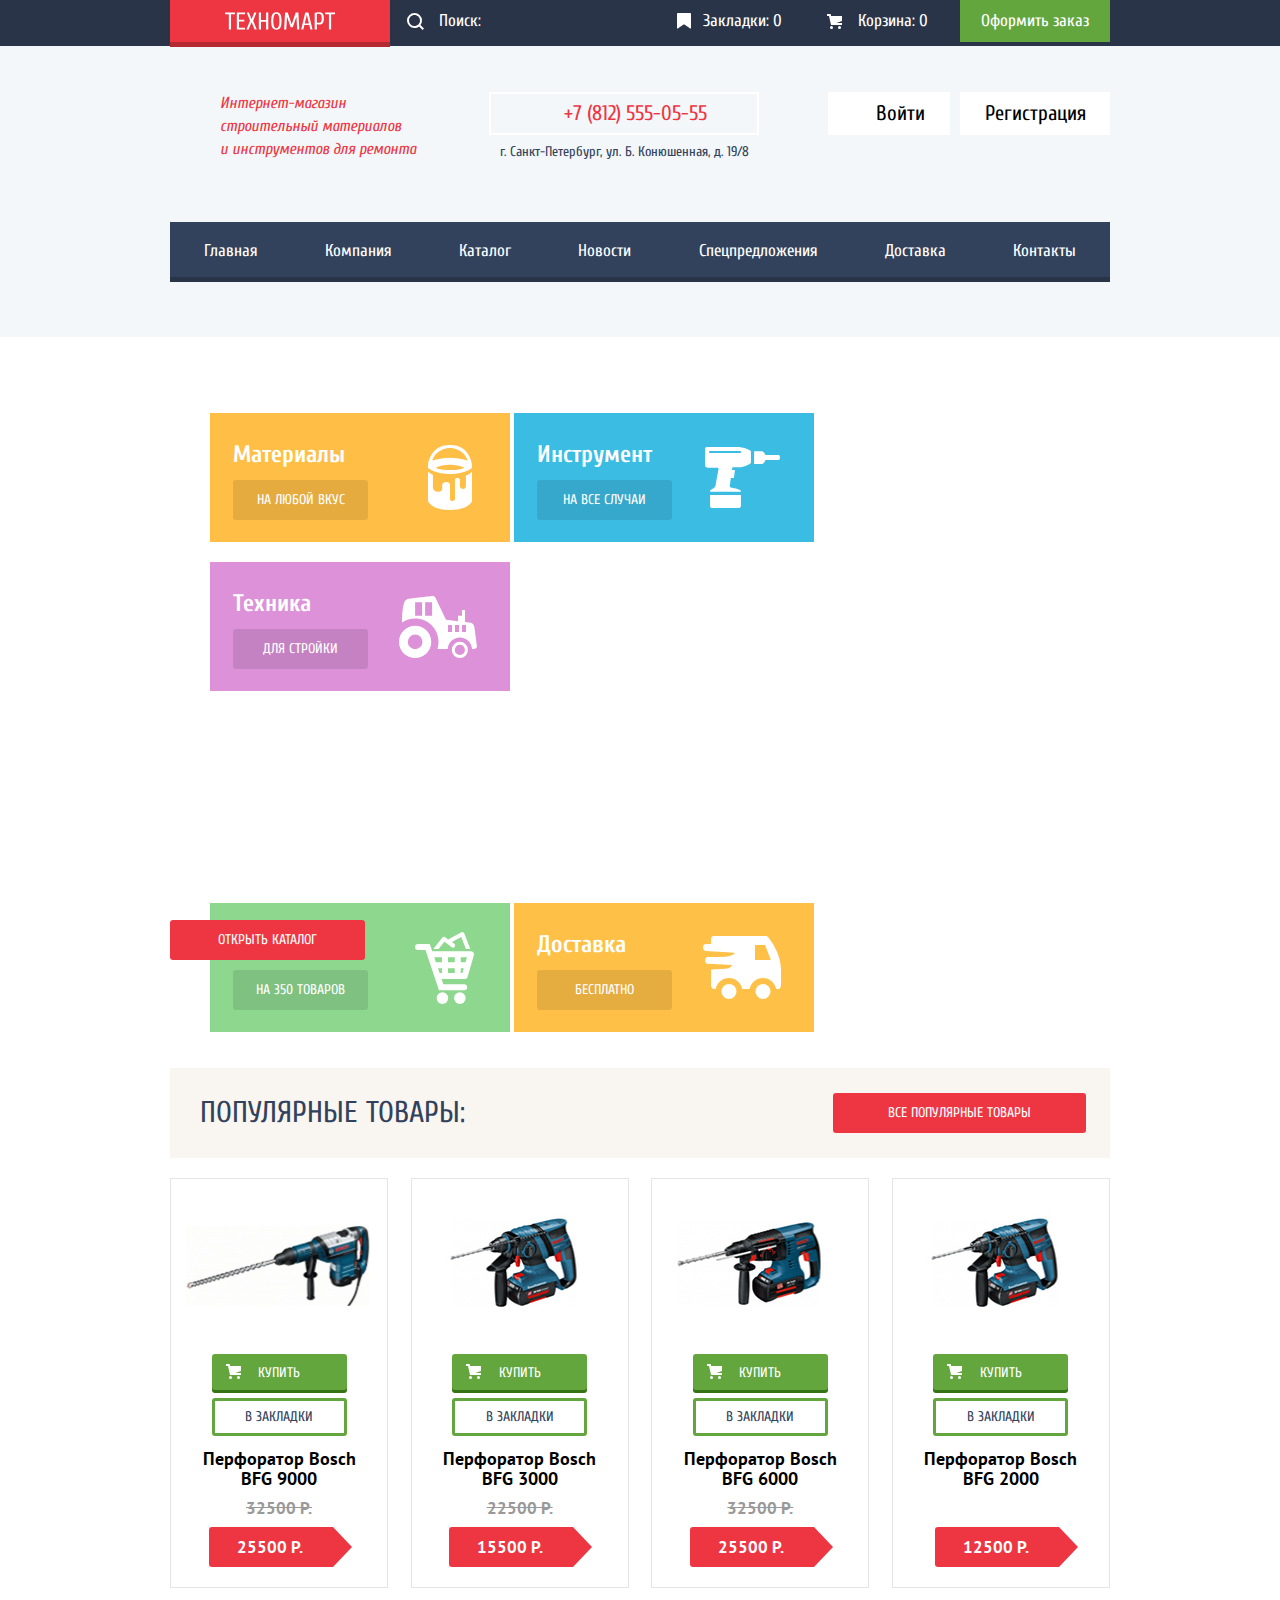
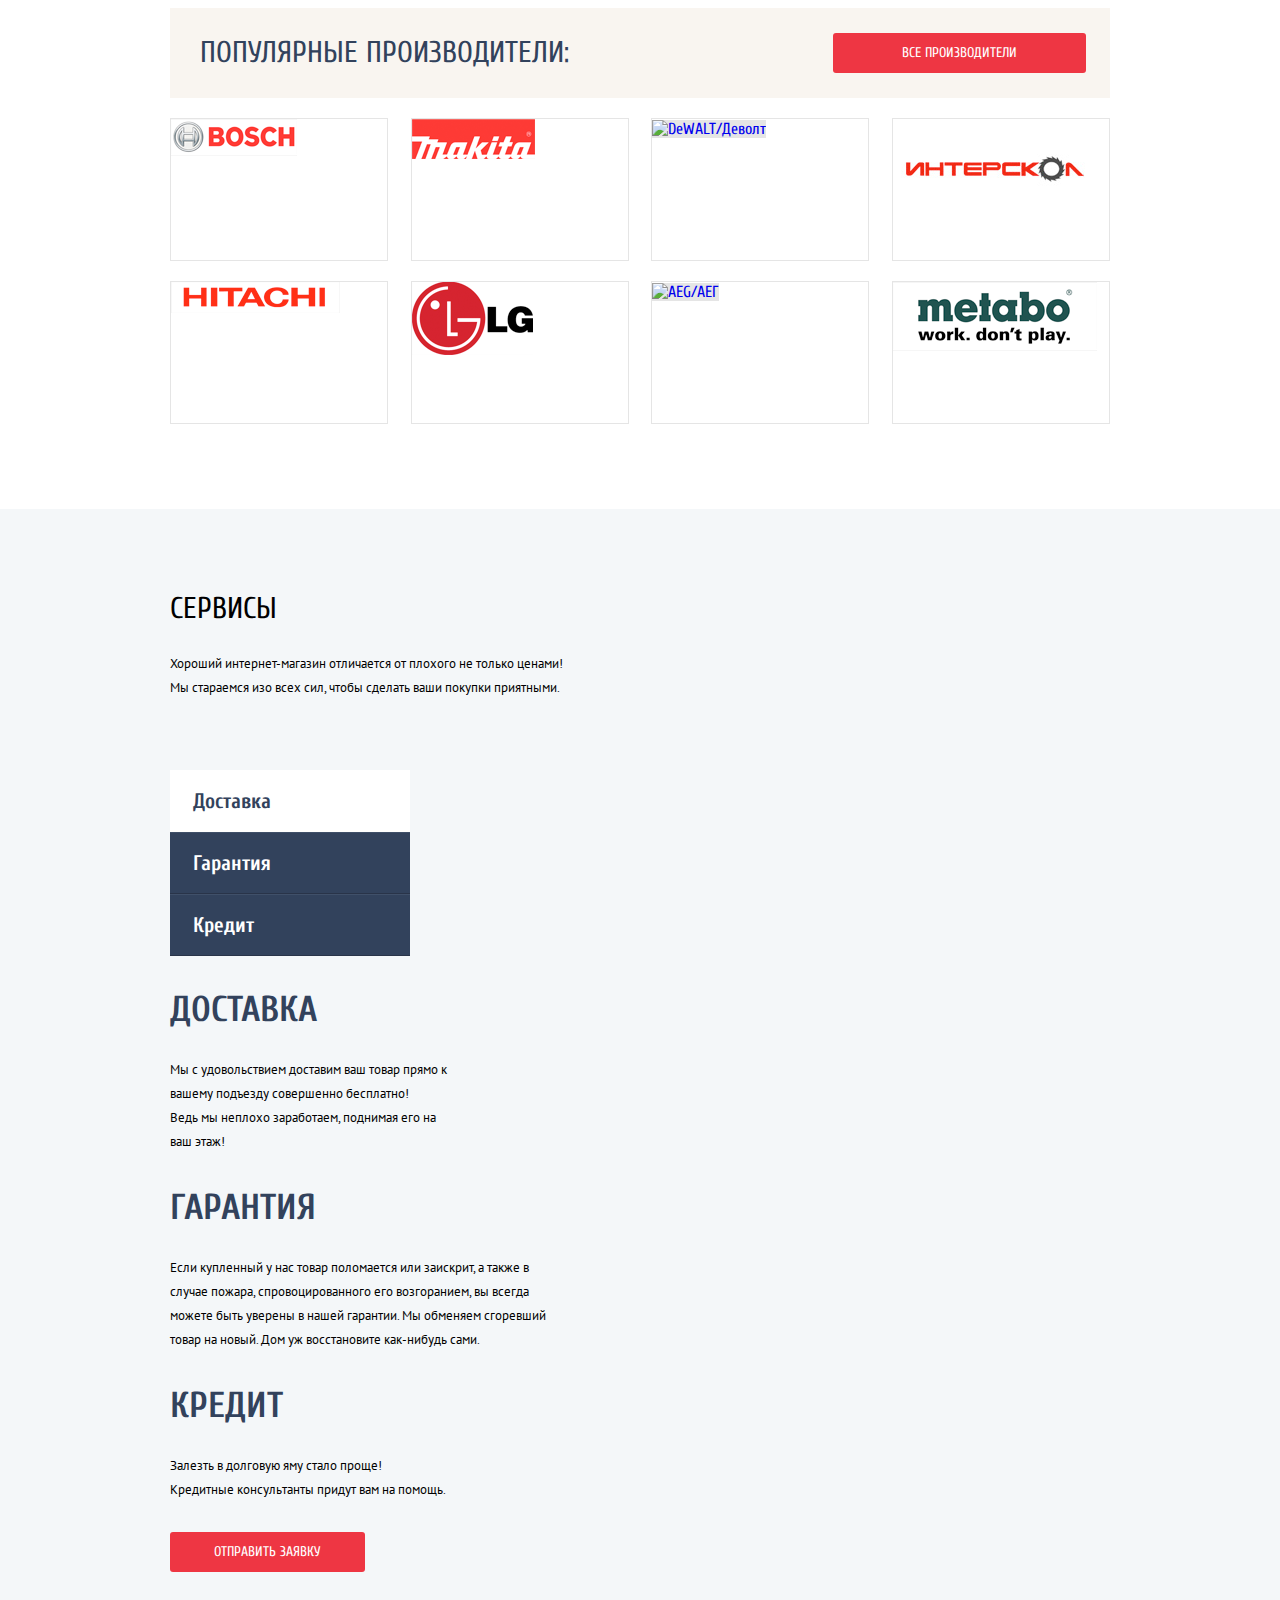
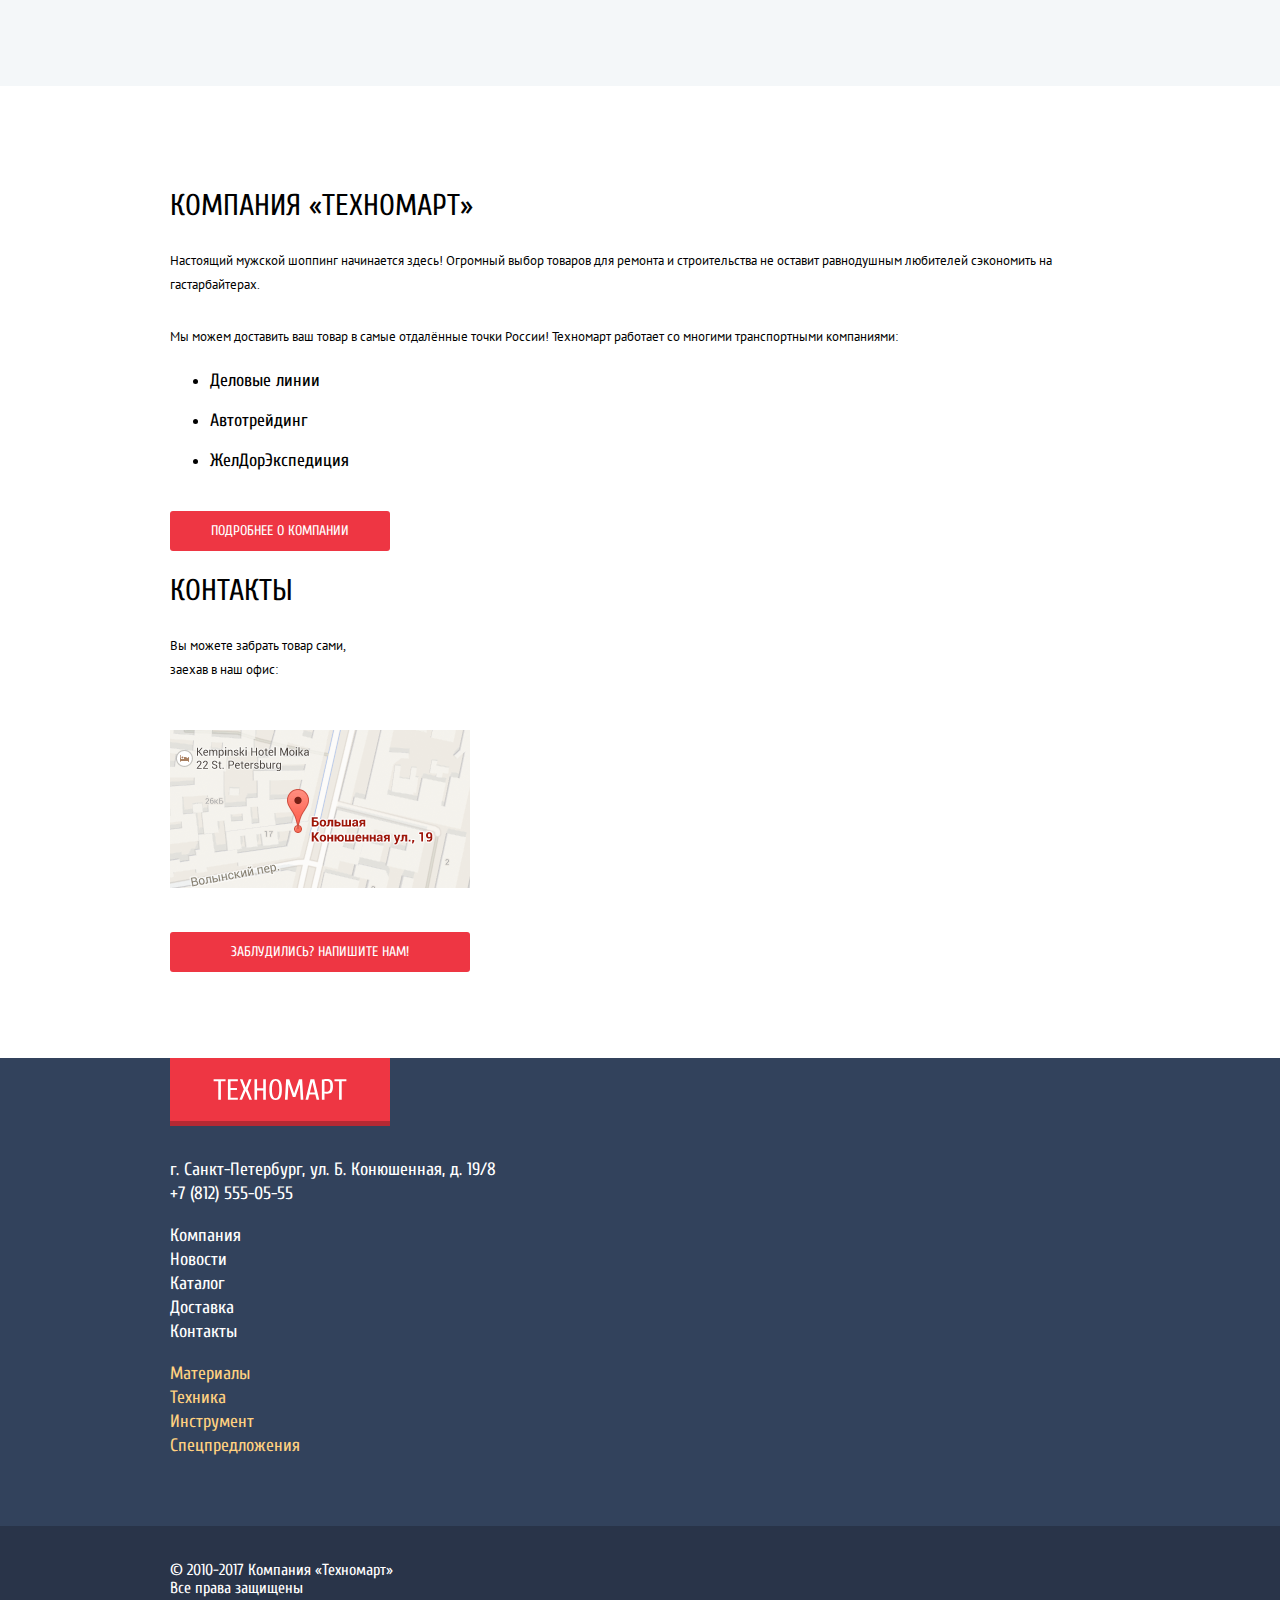
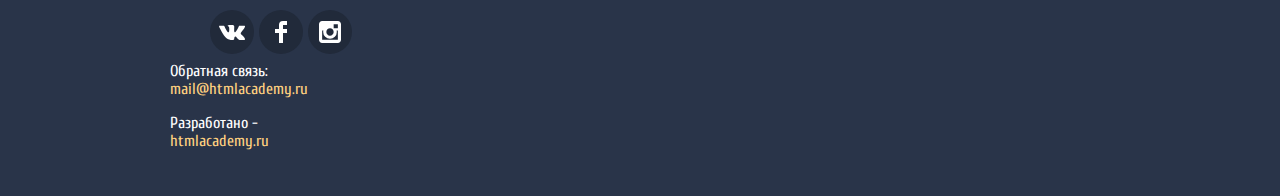
==== commit b1aa455f: "ГЛ разметка верхних промо-блоков со слайдером" ====
--- a/index.html
+++ b/index.html
@@ -59,61 +59,67 @@
 
     <main class="index-main">
       <section class="index-promo">
-        <ul class="categories-table" aria-label="Категории товаров">
-          <li class="category materials">
-            <h2>Материалы</h2>
-            <a class="button" href="#">На любой вкус</a>
+        <div class="categories-table">
+          <ul class="categories-line1" aria-label="Категории товаров">
+            <li class="category materials">
+              <h2>Материалы</h2>
+              <a class="button" href="#">На любой вкус</a>
             <!--в стилях flag-new.png-->
-          </li>
-
-          <li class="category tools">
-            <h2>Инструмент</h2>
-            <a class="button" href="#">На все случаи</a>
-          </li>
-
-          <li class="category machines">
-            <h2>Техника</h2>
-            <a class="button" href="#">Для стройки</a>
-          </li>
-
-          <li class="category discounts">
-            <h2>Скидка 50%</h2>
-            <a class="button" href="#">На 350 товаров</a>
-          </li>
-
-          <li class="category delivery">
-            <h2>Доставка</h2>
-            <a class="button" href="#">Бесплатно</a>
-          </li>
-        </ul>
-        
-        <div class="slides">
-          <ul>
+            </li>
+
+            <li class="category tools">
+              <h2>Инструмент</h2>
+              <a class="button" href="#">На все случаи</a>
+            </li>
+
+            <li class="category machines">
+              <h2>Техника</h2>
+              <a class="button" href="#">Для стройки</a>
+            </li>
+          </ul>
+          
+          <div class="categories-table-line2">
+            <div class="slides">
+              <ul>
           <!-- temporary hidden for the grid  
-            <li class="slider1">
-              <h2>Перфораторы</h2>
-              <p>Настоящие мужские игрушки</p> -->
-              <!-- ФОНом в CSS img src="img/hammer-drill.jpeg" width="620" height="268" alt="Перфораторы"-->
-            <!-- temporary for the grid
-              <a href="inner.html" class="button open">Открыть каталог</a>  
-            </li>
+                <li class="slide1">
+                  <h2>Перфораторы</h2>
+                  <p>Настоящие мужские игрушки</p>
+                  
+              
+                  <a href="inner.html" class="button open">Открыть каталог</a>  
+                </li>
           -->
-            <li class="slider2">
-              <h2>Дрели</h2>
-              <p>Соседям на радость!</p>
-              <a href="inner.html" class="button open">Открыть каталог</a>
-            </li>
-          </ul>
+                <li class="slide2">
+                  <h2>Дрели</h2>
+                  <p>Соседям на радость!</p>
+                  <a href="inner.html" class="button open">Открыть каталог</a>
+                </li>
+              </ul>
 
         <!-- temporary hidden for the grid
-          <a href="#" class="slider-button-left" aria-label="влево"></a>
-          <a href="#" class="slider-button-right" aria-label="вправо"></a>
-            
-          <ul class="slider-pagination-list">
-            <li class="slider-pagination-item" aria-label="слайд первый"></li>
-            <li class="slider-pagination-item slider-pagination-current" aria-label="слайд второй"></li>
-          </ul>
+              <a href="#" class="slide-button-left" aria-label="влево"></a>
+              <a href="#" class="slide-button-right" aria-label="вправо"></a>
+            
+              <ul class="slide-pagination-list">
+                <li class="slide-pagination-item" aria-label="слайд первый"></li>
+                <li class="slide-pagination-item slide-pagination-current" aria-label="слайд второй"></li>
+              </ul>
         -->
+            </div>
+
+            <ul class="categories-line2">
+              <li class="category discounts">
+                <h2>Скидка 50%</h2>
+                <a class="button" href="#">На 350 товаров</a>
+              </li>
+      
+              <li class="category delivery">
+                <h2>Доставка</h2>
+                <a class="button" href="#">Бесплатно</a>
+              </li>
+            </ul>
+          </div>
         </div>
 
         <div class="heading-popular">
--- a/css/style.css
+++ b/css/style.css
@@ -622,7 +622,8 @@
 .index-promo {
     width: 940px;
     margin: 0 auto;
-    padding-bottom: 85px; 
+    margin-bottom: 75px; 
+/*    display: */
 }
 
 .category h2 {
@@ -720,7 +721,9 @@
     background-color: rgba(0, 0, 0, 30%);
 }
 
-
+.slides {
+    margin-bottom: 53px;
+}
 
 .slider1 {
     background-color: #685c53;
@@ -835,15 +838,21 @@
 /* INDEX POPULAR PRODUCTS AND BRANDS*/
 .heading-popular {
     background-color: #f9f5f0;
-    padding-top: 30px;
+    padding-top: 25px;
     padding-right: 24px;
-    padding-bottom: 30px;
+    padding-bottom: 25px;
     padding-left: 30px;
-
+    margin-bottom: 10px;
+    display: flex;
+    flex-direction: row;
+    flex-basis: 940px;
+    justify-content: space-between;
+    align-items: center;
 }
 
 .heading-popular h2 {
     margin-top: 0;
+    margin-bottom: 0;
     font-size: 30px;
     line-height: 30px;
     font-weight: 400;
@@ -854,18 +863,27 @@
 .popular-brands,
 .popular-products {
     width: 253px;
-}
-/*
+    margin-left: auto;
+}
+
+.popular-products-list,
 .popular-brands-list {
-
-}
-*/
+    display: flex;
+    flex-direction: row;
+    flex-basis: 940px;
+    justify-content: space-between;
+    flex-wrap: wrap;
+    margin-top: 10px;
+    margin-bottom: 10px;
+
+}
+
 .popular-brands-list li {
     border: 1px solid #e5e5e5;
     width: 218px;
     height: 143px;
-    
-    margin-bottom: 20px;
+    margin-top: 10px;
+    margin-bottom: 10px;
 }
 /*изменить правила, чтобы вся карточка была ссылкой*/
 .popular-brands-list a {
@@ -1048,26 +1066,65 @@
 .products-search-container {
     width: 940px;
     margin: 0 auto;
+    display: flex;
+    flex-direction: row;
+    justify-content: flex-start;
+    flex-wrap: wrap;
 }
 
 .breadcrumbs {
     margin-top: 21px;
-    margin-bottom: 21px;
+    margin-bottom: 10px;
     list-style: none;
+    text-transform: uppercase;
+    display: flex;
+    flex-direction: row;
+    flex-wrap: wrap;
+    flex-basis: 940px;
+    justify-content: flex-start;
+
+}
+
+.breadcrumbs li {
+    margin-left: 17px;
+    margin-right: 17px;
+}
+
+.breadcrumbs li:first-child {
+    margin-left: 0;
 }
 
 .breadcrumbs a,
 .breadcrumbs-current,
-section.suggestions {
+.suggestions {
     font-family: "PT Sans", "Arial", sans-serif;
     font-size: 13px;
     line-height: 18px;
     color: #000;
-    text-transform: uppercase;
-}
-
-.breadcrumbs a:first-of-type {
-    background-image: url("img/icon-home.svg");
+    
+}
+
+.suggestions {
+    margin-top: 10px;
+    display: flex;
+    flex-direction: column;
+    flex-basis: 700px;
+    width: 700px;
+    flex-wrap: wrap;
+    justify-content: flex-start;
+    align-content: stretch; /* ? */
+}
+
+.back-home {
+    padding-top: 7px;
+    padding-right: 7px;
+    padding-bottom: 7px;
+    padding-left: 7px;
+
+    background-image: url(../img/icon-home.svg);
+    background-repeat: no-repeat;
+    background-size: 14px 12px;
+    background-position: 0 center;
 }
 
 .catalog-group {
@@ -1080,17 +1137,27 @@
     padding-left: 30px;
     padding-top: 32px;
     padding-bottom: 32px;
-    margin-top: 21px;
+    margin-top: 10px;
+    margin-bottom: 10px;
+    flex-basis: 940px;
 }
 
 /* FILTERS */
 
-/*
+
 aside {
-    max-width: 220px;
     margin-right: 20px;
-}
-*/
+    margin-top: 10px;
+    flex-direction: column;
+    flex-basis: 220px;
+/*    max-width: 220px; */
+    justify-content: flex-start;
+}
+
+.filter {
+    margin-top: 0;
+}
+
 .filter, 
 .sort-by h2,
 .sort-by {
@@ -1106,9 +1173,6 @@
     padding-left: 19px;
 }
 
-.filter {
-    max-width: 220px;
-} 
 
 .price-filter label,
 .brand-filter h3,
@@ -1174,6 +1238,20 @@
     margin-top: 70px;
 }
 
+.sort-by {
+    display: flex;
+    flex-direction: row;
+/*    flex-wrap: wrap; */
+    flex-basis: 700px;
+    justify-content: space-between;
+    align-items: center;
+}
+
+.sort-by ul {
+    display: flex;
+    flex-direction: row;
+
+}
 
 a[class^="by-"] {
     color: rgba(0, 0, 0, 30%);
@@ -1227,6 +1305,16 @@
 
 .sort-gt:active {
     border-top: 12px solid #ee3643;
+}
+
+.search-results {
+    display: flex;
+    flex-direction: row;
+    flex-basis: 700px;
+    width: 700px;
+/* wider than 700px in the browser now*/
+    flex-wrap: wrap;
+    justify-content: space-between;
 }
 
 /* PRODUCT CARDS and THEIR BUTTONS + regular crimson buttons*/
@@ -1266,9 +1354,13 @@
     border-bottom: 1px solid transparent;
     border-radius: 3px;
     width: 135px;
-    padding-top: 11px;
-    padding-bottom: 8px;
+    padding-top: 10px;
+    padding-bottom: 7px;
     box-shadow: 0 3px 0 0 #367315;
+    background-image: url(../img/icon-cart.svg);
+    background-repeat: no-repeat;
+    background-size: 15px 15px;
+    background-position: 14px center;
 /* button size 135px x 35px + 3px bottom border 
 ??? word is 10px high, though the font size is 14px*/
 }
@@ -1281,9 +1373,10 @@
 
 .to-cart:active {
     background-color: #518534;
-    padding-top: 11px;
-    padding-bottom: 11px;
+    padding-top: 10px;
+    padding-bottom: 10px;
     box-shadow: none;
+/* во время клика увеличивается нижний отступ до след. кнопки "в закладки"*/
 }
 
 .bookmark-it {
@@ -1291,8 +1384,8 @@
     background-color: #fff;
     border: 3px solid #63a63e;
     border-radius: 3px;
-    padding-top: 9px;
-    padding-bottom: 9px;
+    padding-top: 7px;
+    padding-bottom: 7px;
     width: 135px;
 }
 
@@ -1334,17 +1427,24 @@
 .sort-by ul,
 .search-results,
 .popular-brands-list,
-.popular-products-list {
+.popular-products-list,
+.buy-it,
+.prices {
     padding-left: 0;
 }
 
 .product-card {
     border: 1px solid #e5e5e5;
-    width: 220px;
-    margin-top: 21px;
-    padding-top: 44px;
-    padding-bottom: 21px;
+    margin-top: 10px;
+    margin-bottom: 10px;
+/*    padding-top: 44px;
+    padding-bottom: 21px; */
     overflow: hidden;
+    display: flex;
+    flex-direction: column;
+    flex-basis: 218px;
+    justify-content: flex-start;
+    align-content: center;
 }
 
 /* так не работает
@@ -1355,6 +1455,21 @@
                 0px 23px 10px #ccced3;
 }
 */
+
+.product-card img {
+    order: 0;
+    margin-bottom: 5px;
+}
+
+.buy-it {
+    order: 1;
+}
+
+.prices,
+.new-price {
+    order: 3;
+    margin-bottom: 20px;
+}
 
 .product-card h3 a,
 .product-card h3 {
@@ -1364,6 +1479,9 @@
     font-weight: 700;
     color: #000;
     text-align: center;
+    order: 2;
+    margin-top: 5px;
+    margin-bottom: 0;
 }
 
 .product-card ul {
@@ -1376,7 +1494,7 @@
     font-size: 17px;
     line-height: 18px;
     font-weight: 700;
-    margin-top: 14px;
+    margin-top: 10px;
     
 }
 
@@ -1401,8 +1519,9 @@
 сняла в макете паддинги новой цены, но почему-то в браузере они выглядят гораздо больше*/
 }
 
-.new-price p {
-    margin-left: 43px; /* НЕ РАБОТАЕТ АААААА*/
+p.new-price  {
+    margin-left: 42px;
+    margin-top: auto;
 }
 
 .new-price::after {
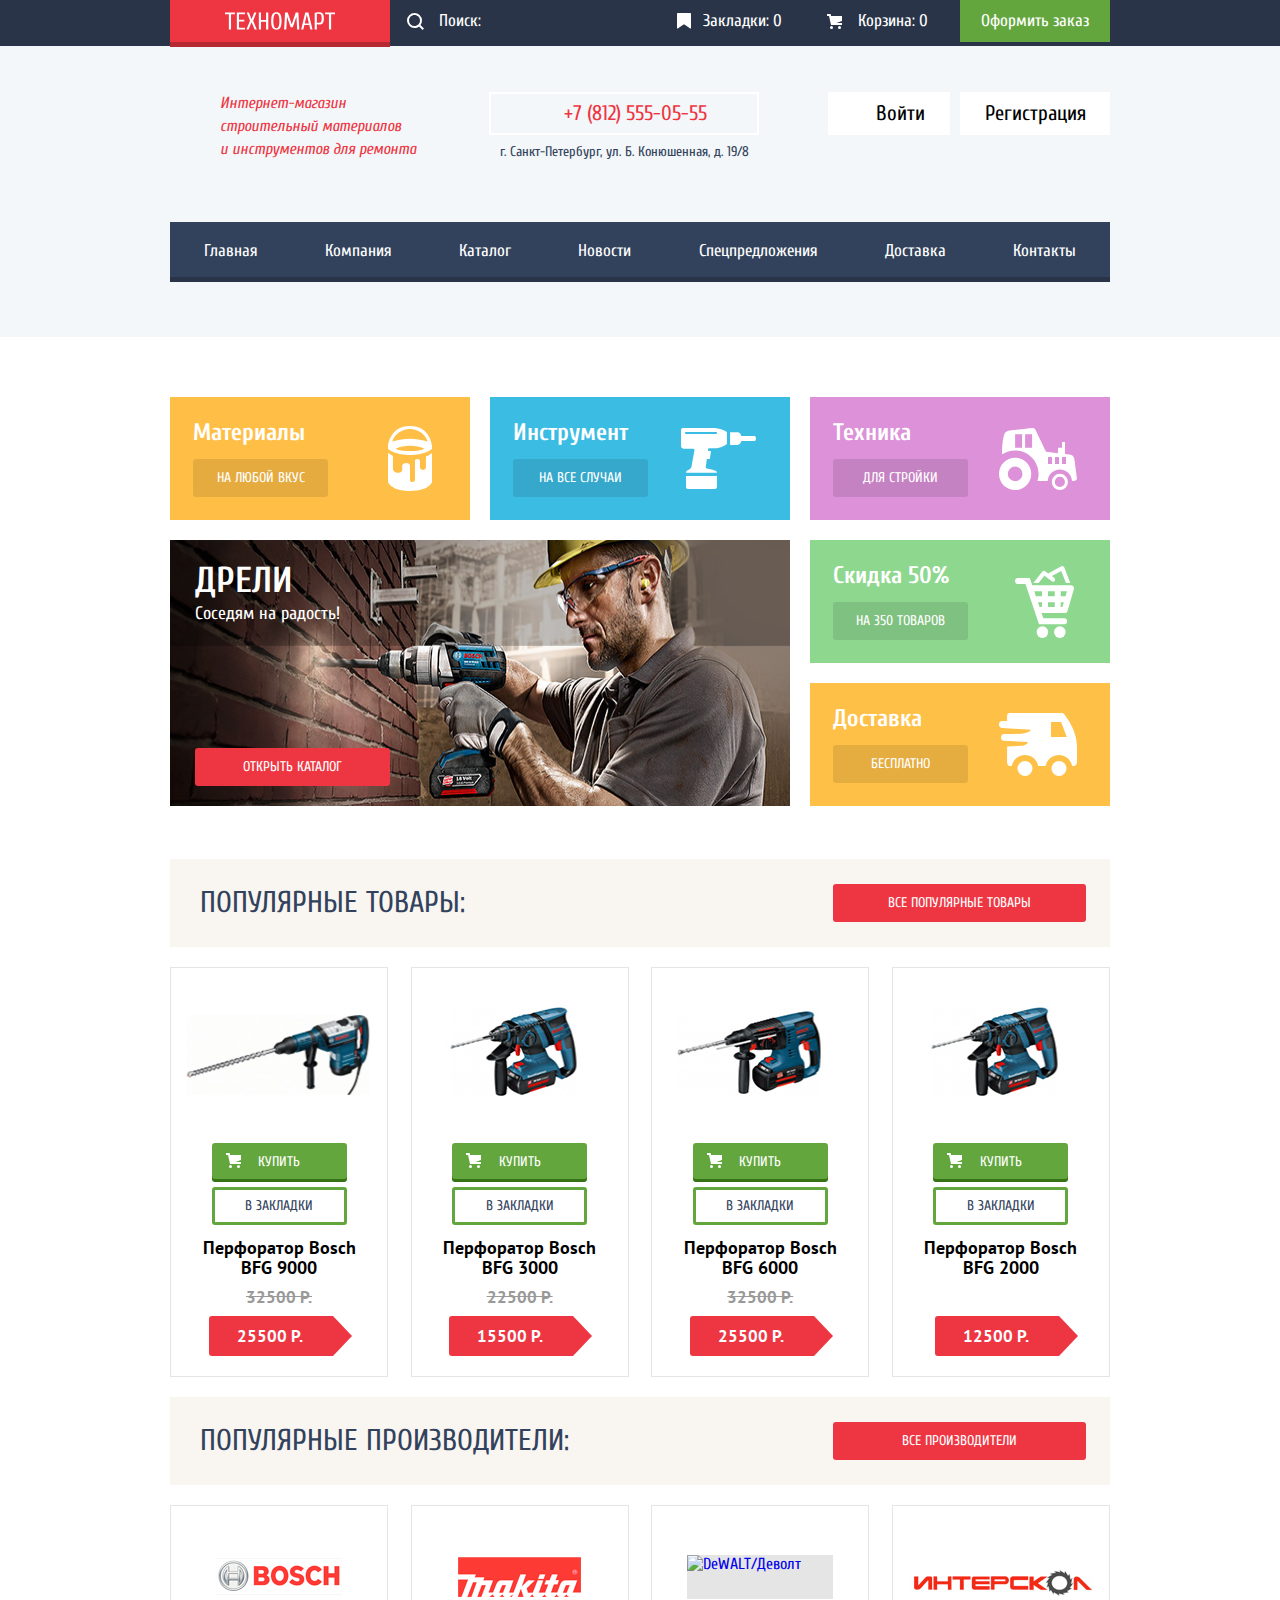
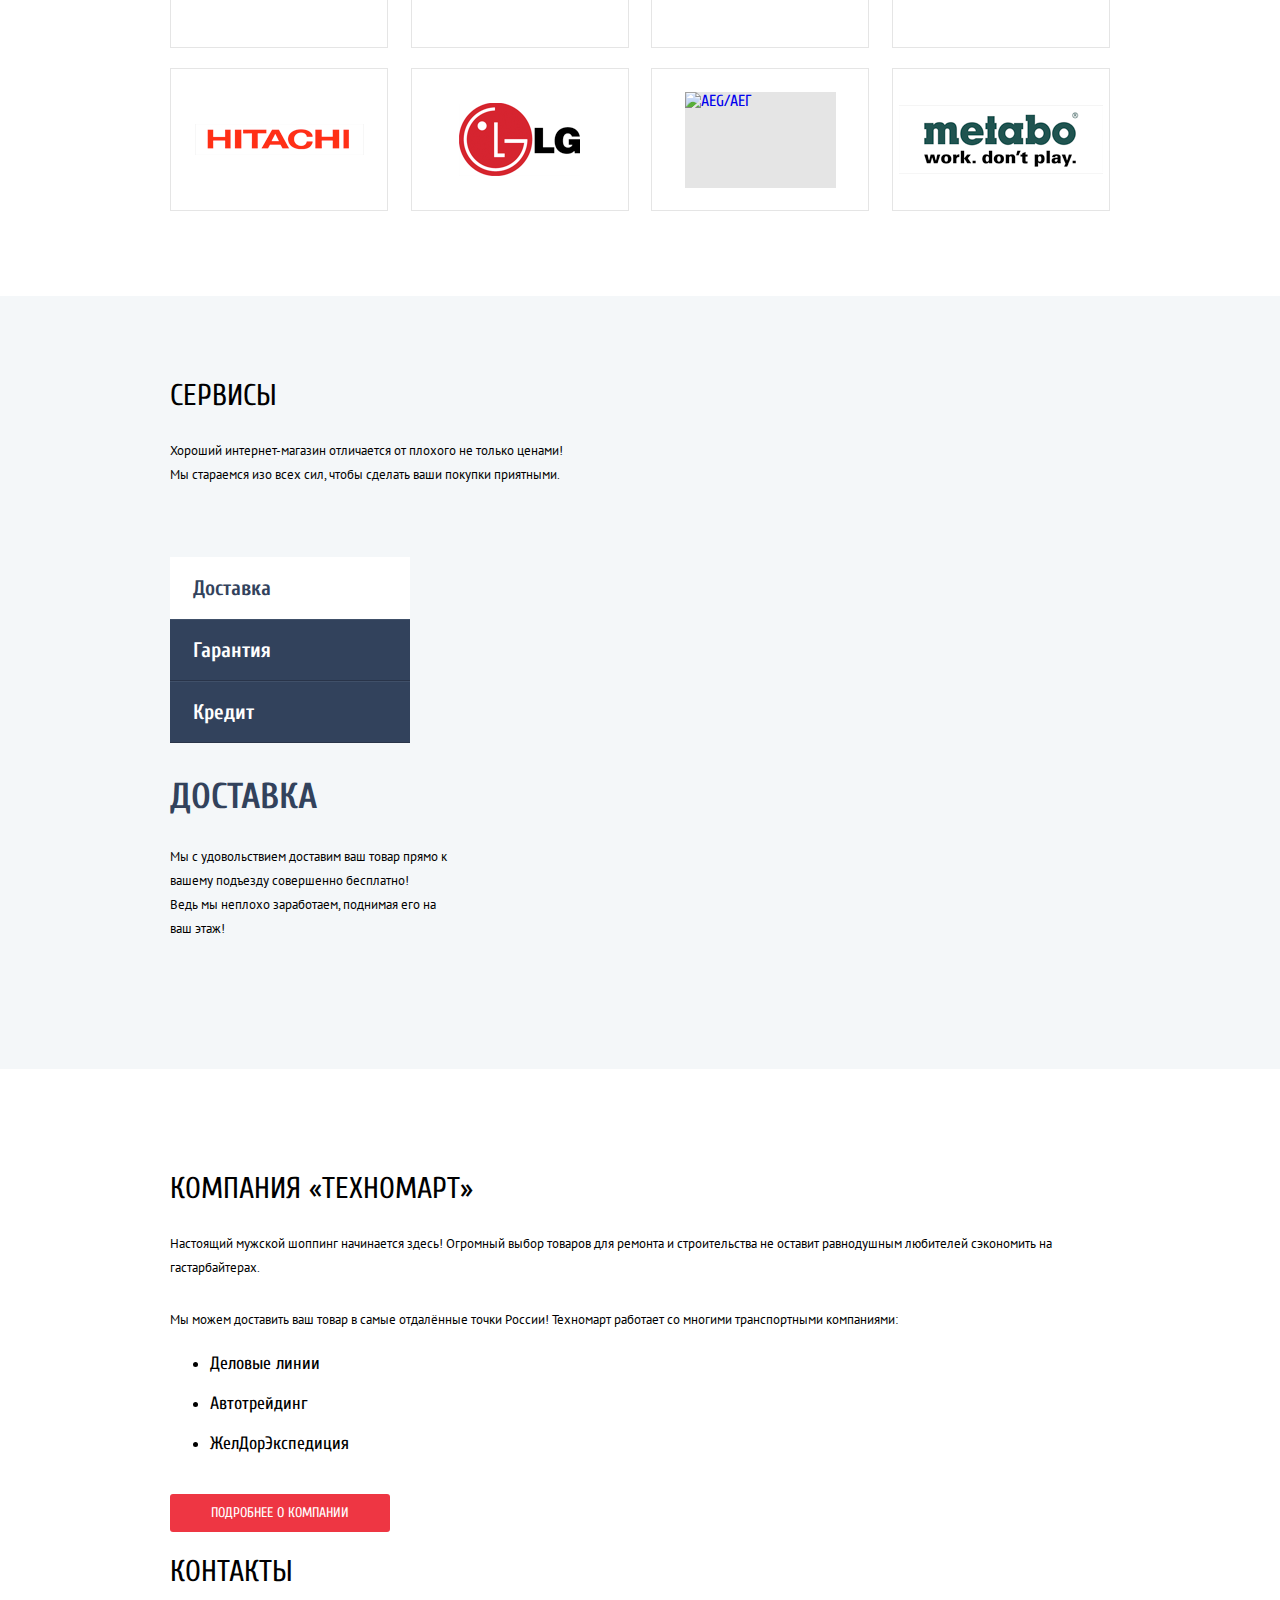
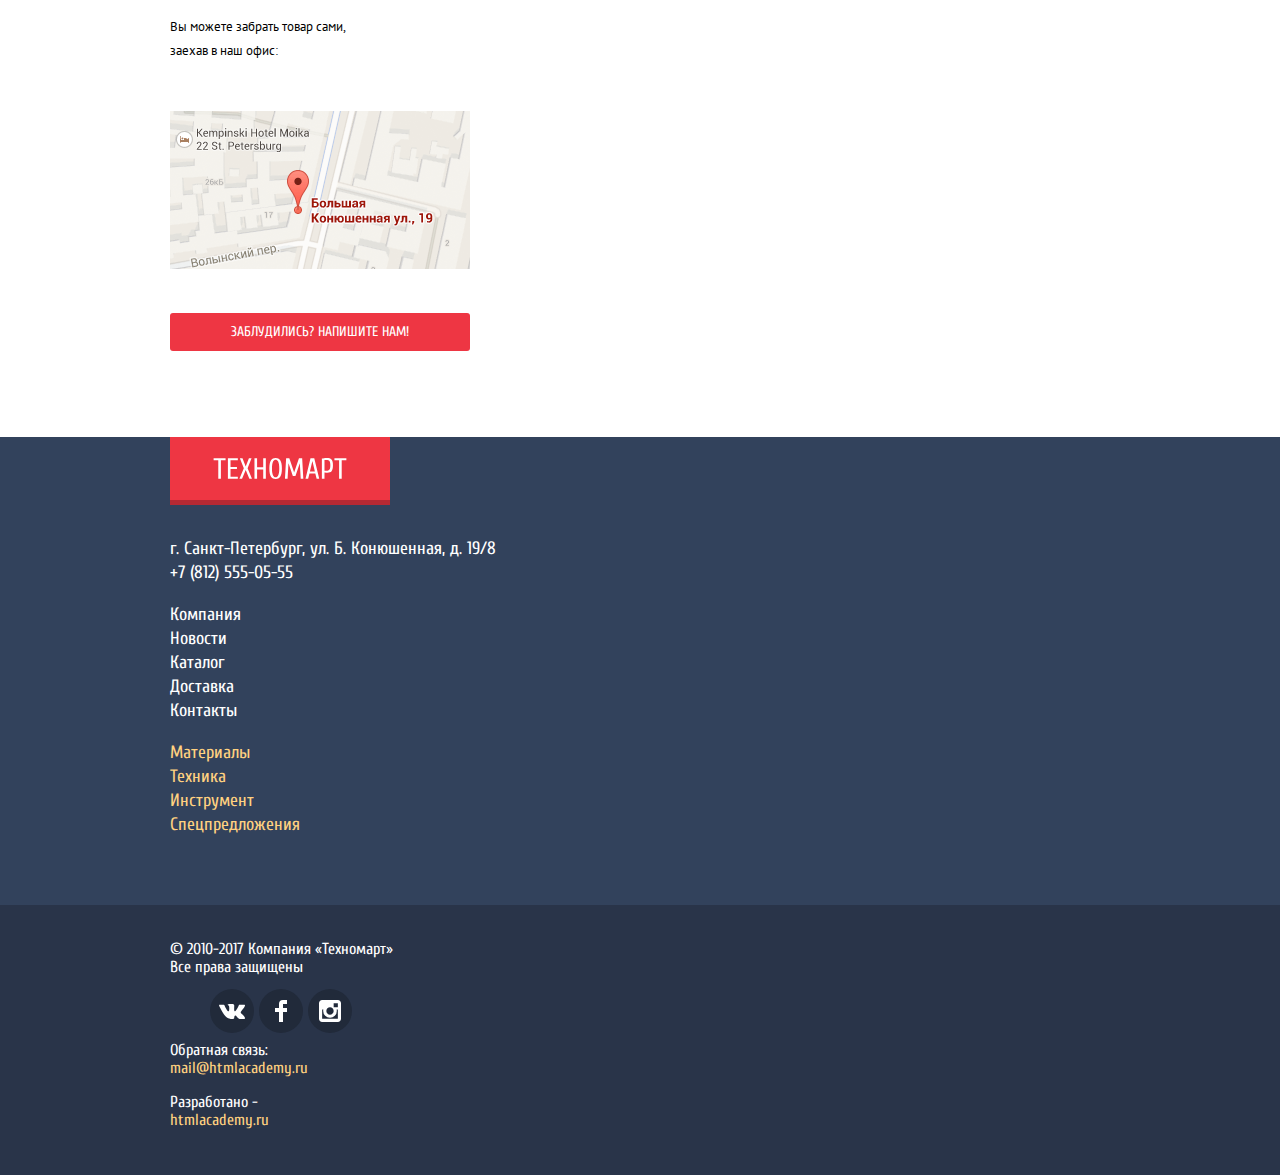
==== commit aa3dade4: "ГЛ контейнер для табов и их описаний" ====
--- a/index.html
+++ b/index.html
@@ -211,35 +211,38 @@
           <h2>Сервисы</h2>
           <p>Хороший интернет-магазин отличается от плохого не только ценами!<br>
             Мы стараемся изо всех сил, чтобы сделать ваши покупки приятными.</p>
-        
-          <ul class="services-tabs">
-            <li><button type="button" class="tab-current">Доставка</button></li>
-            <li><button type="button">Гарантия</button></li>
-            <li><button type="button">Кредит</button></li>
-          </ul>
-
-          <ul class="services-descriptions">
-            <li class="services-delivery-container">
-              <h3>Доставка</h3>
-              <p>Мы с удовольствием доставим ваш товар прямо к вашему подъезду совершенно бесплатно!<br> Ведь мы неплохо заработаем,
-            поднимая его на ваш этаж!</p>
+          
+          <div class="services-flexcontainer">
+            <ul class="services-tabs">
+              <li><button type="button" class="tab-current">Доставка</button></li>
+              <li><button type="button">Гарантия</button></li>
+              <li><button type="button">Кредит</button></li>
+            </ul>
+
+            <ul class="services-descriptions">
+              <li class="services-delivery-container">
+                <h3>Доставка</h3>
+                <p>Мы с удовольствием доставим ваш товар прямо к вашему подъезду совершенно бесплатно!<br> Ведь мы неплохо заработаем,
+                поднимая его на ваш этаж!</p>
               <!--декоративное изображение-->
-            </li>
-
-            <li class="services-guarantee-container">
-              <h3>Гарантия</h3>
-              <p>Если купленный у нас товар поломается или заискрит, а также в случае пожара, спровоцированного его возгоранием, вы всегда можете быть уверены в нашей гарантии. Мы обменяем сгоревший товар на новый. Дом уж восстановите как-нибудь сами.</p>
-              <!--декоративное изображение-->
-            </li>
-
-            <li class="services-loan-container">
-              <h3>Кредит</h3>
-              <p>Залезть в долговую яму стало проще! <br> Кредитные консультанты придут вам на помощь.</p>
-            
-              <a class="button loan-request" href="#">Отправить заявку</a>
-              <!--декоративное изображение-->
-            </li>
-          </ul>
+              </li>
+          <!-- temporary hidden for the grid
+              <li class="services-guarantee-container">
+                <h3>Гарантия</h3>
+                <p>Если купленный у нас товар поломается или заискрит, а также в случае пожара, спровоцированного его возгоранием, вы всегда можете быть уверены в нашей гарантии. Мы обменяем сгоревший товар на новый. Дом уж восстановите как-нибудь сами.</p>
+                декоративное изображение
+              </li>
+
+              <li class="services-loan-container">
+                <h3>Кредит</h3>
+                <p>Залезть в долговую яму стало проще! <br> Кредитные консультанты придут вам на помощь.</p>
+            
+                <a class="button loan-request" href="#">Отправить заявку</a>
+                декоративное изображение
+              </li>
+          -->
+            </ul>
+          </div>
         </div>
       </section>
 
--- a/css/style.css
+++ b/css/style.css
@@ -613,7 +613,7 @@
     color: rgba(255, 255, 255, 50%);
 }
 
-/* INDEX PAGE PROMO + SLIDERS*/
+/* INDEX PAGE PROMO + SLIDES*/
 main {
     padding-top: 60px;
 /*    padding-bottom: 86px; влияет на внутр.страницу: после голубого блока появился отступ*/
@@ -626,13 +626,58 @@
 /*    display: */
 }
 
+.categories-table {
+    margin-bottom: 53px;
+    display: flex;
+    flex-direction: column;
+    flex-wrap: wrap;
+    width: 940px;
+    justify-content: flex-start;
+/*    align-content: flex-start;
+    align-items: flex-start;*/
+}
+
+.categories-line1,
+.categories-table-line2 { 
+    padding: 0;
+    margin: 0;
+    display: flex;
+    flex-direction: row;
+    justify-content: space-between;
+    align-items: flex-start;
+}
+
+/*
+.categories-table-line2 {
+    display: flex;
+    flex-direction: row;
+    flex-basis: 940px;
+    justify-content: space-between;
+    align-items: flex-start;
+} 
+*/
+
+.categories-line2,
+.slides ul {
+    padding: 0;
+    margin: 0;
+}
+
+.categories-line2 {
+    display: flex;
+    flex-direction: column;
+    flex-wrap: wrap;
+    justify-content: flex-start;
+    align-items: flex-start;
+}
+
 .category h2 {
     font-size: 24px;
     line-height: 30px;
     font-weight: 700;
     color: #fff;
-    margin-top: 27px;
-    margin-bottom: 10px;
+    margin-top: 21px;
+    margin-bottom: 11px;
 }
 
 .materials,
@@ -640,12 +685,13 @@
 .machines,
 .discounts,
 .delivery {
-    display: inline-block;
+    
     width: 300px;
+    min-height: 123px;
     padding-left: 23px;
-/*    padding-top: 26px; */
     padding-bottom: 22px;
-    margin-bottom: 20px;
+    margin-left: 10px;
+    margin-bottom: 10px;
 }
 
 .materials {
@@ -654,7 +700,9 @@
     background-repeat: no-repeat;
     background-position: 85% 50%;
     background-size: 44px 65px;
-    
+    margin-left: 0;
+    margin-right: 10px;
+
 }
 
 .tools {
@@ -663,6 +711,7 @@
     background-repeat: no-repeat;
     background-position: 85% 50%;
     background-size: 75px 61px;
+    margin-right: 10px;
 }
 
 /*
@@ -695,6 +744,8 @@
     background-repeat: no-repeat;
     background-position: 85% 50%;
     background-size: 59px 72px;
+    margin-top: 10px;
+    margin-bottom: 10px;
 }
 
 .delivery {
@@ -703,6 +754,8 @@
     background-repeat: no-repeat;
     background-position: 85% 50%;
     background-size: 78px 63px;
+    margin-top: 10px;
+    margin-bottom: 0;
 }
 
 .category a {
@@ -722,36 +775,49 @@
 }
 
 .slides {
-    margin-bottom: 53px;
-}
-
-.slider1 {
+    flex-basis: 620px;
+    margin: 0;
+    padding: 0;
+}
+
+.slide1,
+.slide2 {
+    margin: 0;
+    margin-top: 10px;
+    display: flex;
+    flex-direction: column;
+    flex-basis: 620px;
+    flex-wrap: wrap;
+    justify-content: flex-start;
+    align-items: flex-start;
+}
+
+.slide1 {
     background-color: #685c53;
     background-image: url("../img/hammer-drill.jpg");
+    background-repeat: no-repeat;
+    background-size: 620px 266px;
+    background-position: contain;
+    width: 620px;
+    height: 266px;
+    /*Такие абсолютные размеры точно можно задавать, 
+    чтобы избежать растягивания фона до правого марджина?*/
+    padding-left: 25px;
+    margin-right: 10px;
+/*    margin-bottom: 10px; */
+}
+
+.slide2 {
+    background-color: #685c53;
+    background-image: url("../img/drill.jpg");
     background-repeat: no-repeat;
     background-size: 620px 268px;
     background-position: contain;
     width: 620px;
-    height: 268px;
-    /*Такие абсолютные размеры точно можно задавать, 
-    чтобы избежать растягивания фона до правого марджина?*/
-    padding-top: 25px;
-    padding-bottom: 34px;
+    height: 266px;
     padding-left: 25px;
-    margin-bottom: 10px;
-}
-
-.slider2 {
-    background-color: #685c53;
-    background-image: url("../img/drill.jpg");
-    background-repeat: no-repeat;
-    background-size: 620px 268px;
-    background-position: contain;
-    width: 620px;
-    height: 268px;
-    padding-top: 25px;
-    padding-bottom: 34px;
-    padding-left: 25px;
+    margin-right: 10px;
+/*    margin-bottom: 10px; */
 }
 
 .slides h2 {
@@ -759,8 +825,8 @@
     line-height: 36px;
     text-transform: uppercase;
     color: #fff;
-    margin-top: 0;
-    margin-bottom: 5px;
+    margin-top: 23px;
+    margin-bottom: 3px;
 }
 
 .slides p {
@@ -772,13 +838,13 @@
 
 .open {
     width: 195px;
-    position: relative;
-    top: 110px;
+    margin-top: auto;
+    margin-bottom: 20px;
 }
 /* Не знаю, законно ли это, как легко ломается, но */
 
-.slider-button-left::before,
-.slider-button-right::before {
+.slide-button-left::before,
+.slide-button-right::before {
     content: "";
     font-size: 0px;
     padding-top: 16px;
@@ -790,27 +856,27 @@
     
 }
 
-.slider-button-left {
+.slide-button-left {
     transform: rotate(135deg);
     -webkit-transform: rotate(135deg);
     -ms-transform: rotate(135deg);
     transform-origin: 50% 50%;
 }
 
-.slider-button-right {
+.slide-button-right {
     transform: rotate(-135deg);
     -webkit-transform: rotate(-135deg);
     -ms-transform: rotate(-135deg);
     transform-origin: 50% 50%;
 }
 
-.slider-pagination-list {
+.slide-pagination-list {
     list-style: none;
 }
-.slider-pagination-list li {
+.slide-pagination-list li {
     display: inline;
 }
-.slider-pagination-list li:first-of-type::before {
+.slide-pagination-list li:first-of-type::before {
     content: "";
     font-size: 0px;
     padding-top: 5px;
@@ -822,7 +888,7 @@
     background-color: #fff;
    }
 
-.slider-pagination-current::after {
+.slide-pagination-current::after {
     content: "";
     font-size: 0px;
     padding-top: 5px;
@@ -884,13 +950,21 @@
     height: 143px;
     margin-top: 10px;
     margin-bottom: 10px;
-}
-/*изменить правила, чтобы вся карточка была ссылкой*/
+    display: flex;
+    flex-direction: column;
+    justify-content: center;
+    flex-basis: 218px;
+    align-items: stretch;
+}
+
 .popular-brands-list a {
-    
-    vertical-align: middle;
+    display: flex;
+    flex-direction: column;
+    justify-content: center;
+    align-items: center;
+/*  flex-basis: 143px;  vertical-align: middle;
     text-align: center;
-    margin: 0 auto;
+    margin: 0 auto;*/
 }
 
 /*
@@ -1336,8 +1410,8 @@
     border: 1px solid transparent;
     border-radius: 3px;
     color: #fff;
-    padding-top: 10px;
-    padding-bottom: 10px;
+    padding-top: 9px;
+    padding-bottom: 9px;
 }
 
 .button:hover {
@@ -1409,7 +1483,8 @@
 }
 */
 
-.categories-table,
+.categories-line1,
+.categories-line2,
 .slides ul,
 .sort-by ul,
 .search-results,
@@ -1422,7 +1497,8 @@
 отсуствия маркировки*/
 }
 
-.categories-table,
+.categories-line1,
+.categories-line2,
 .slides ul,
 .sort-by ul,
 .search-results,
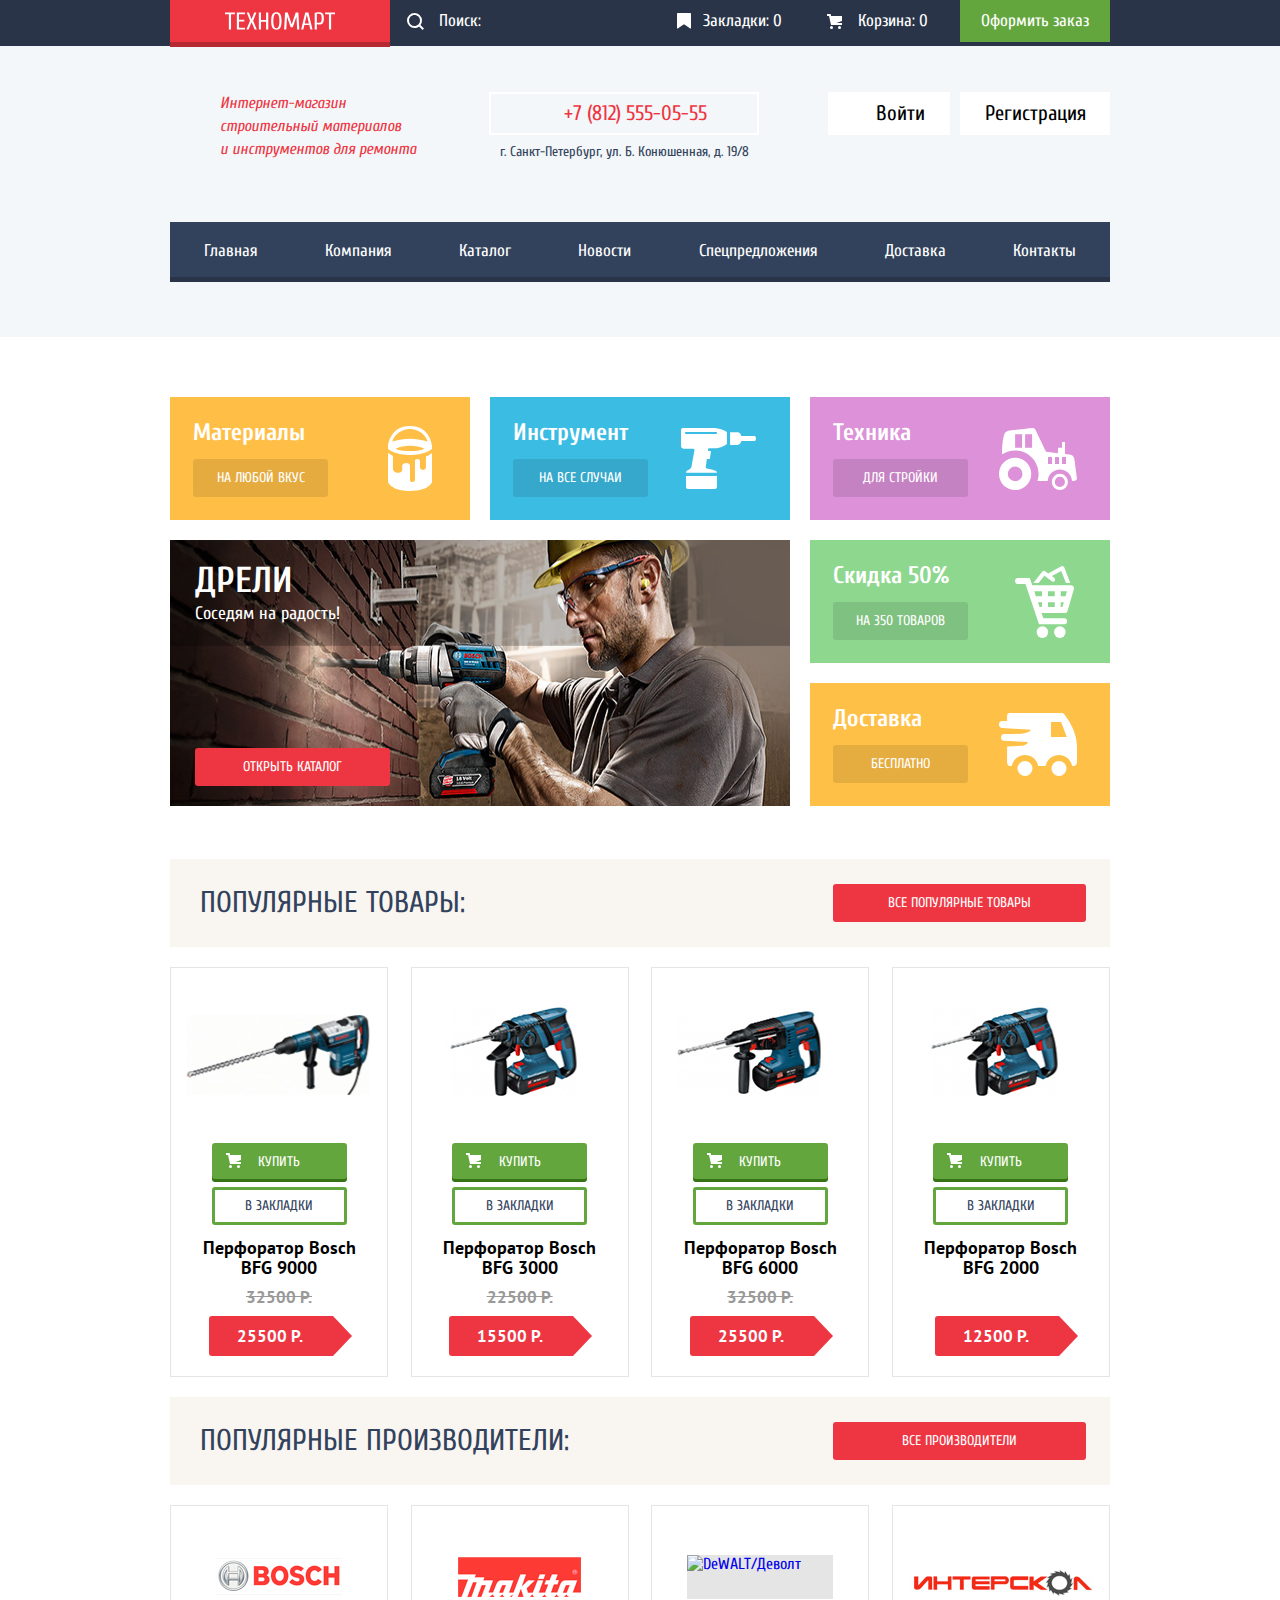
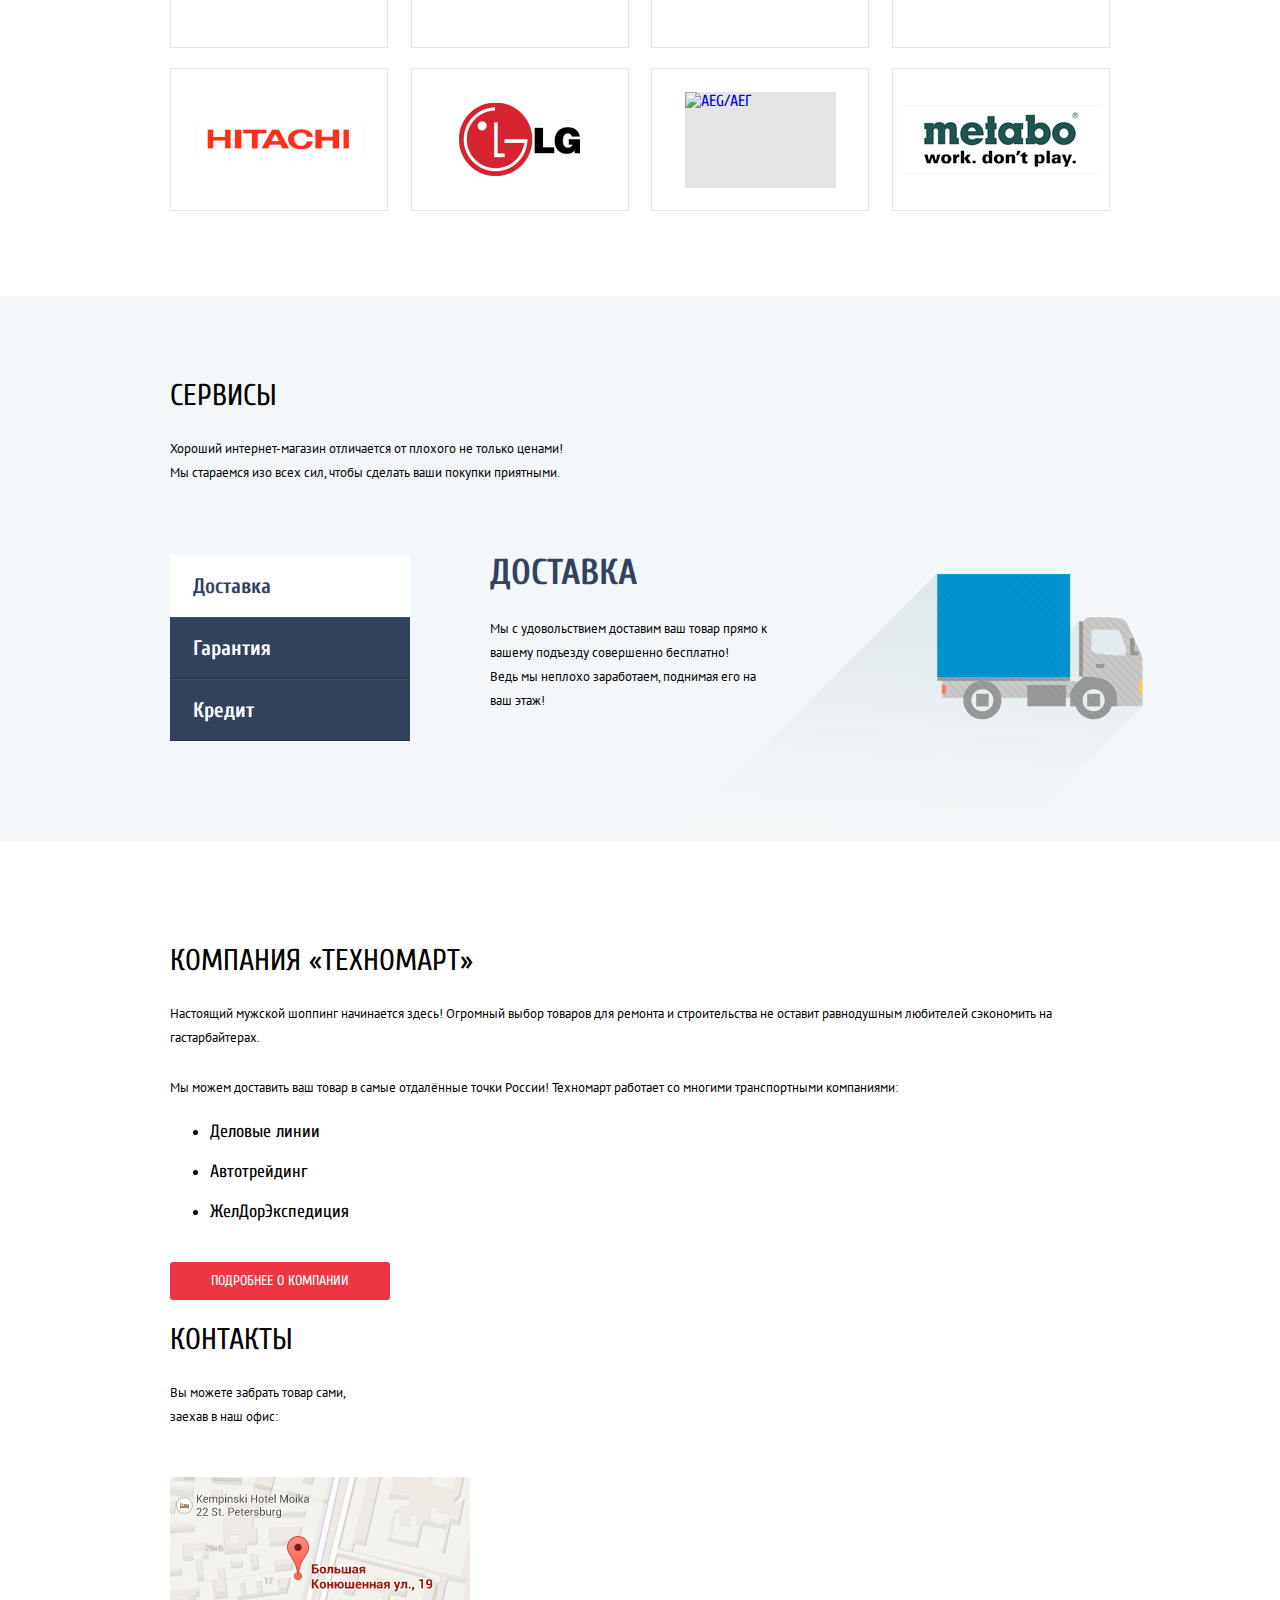
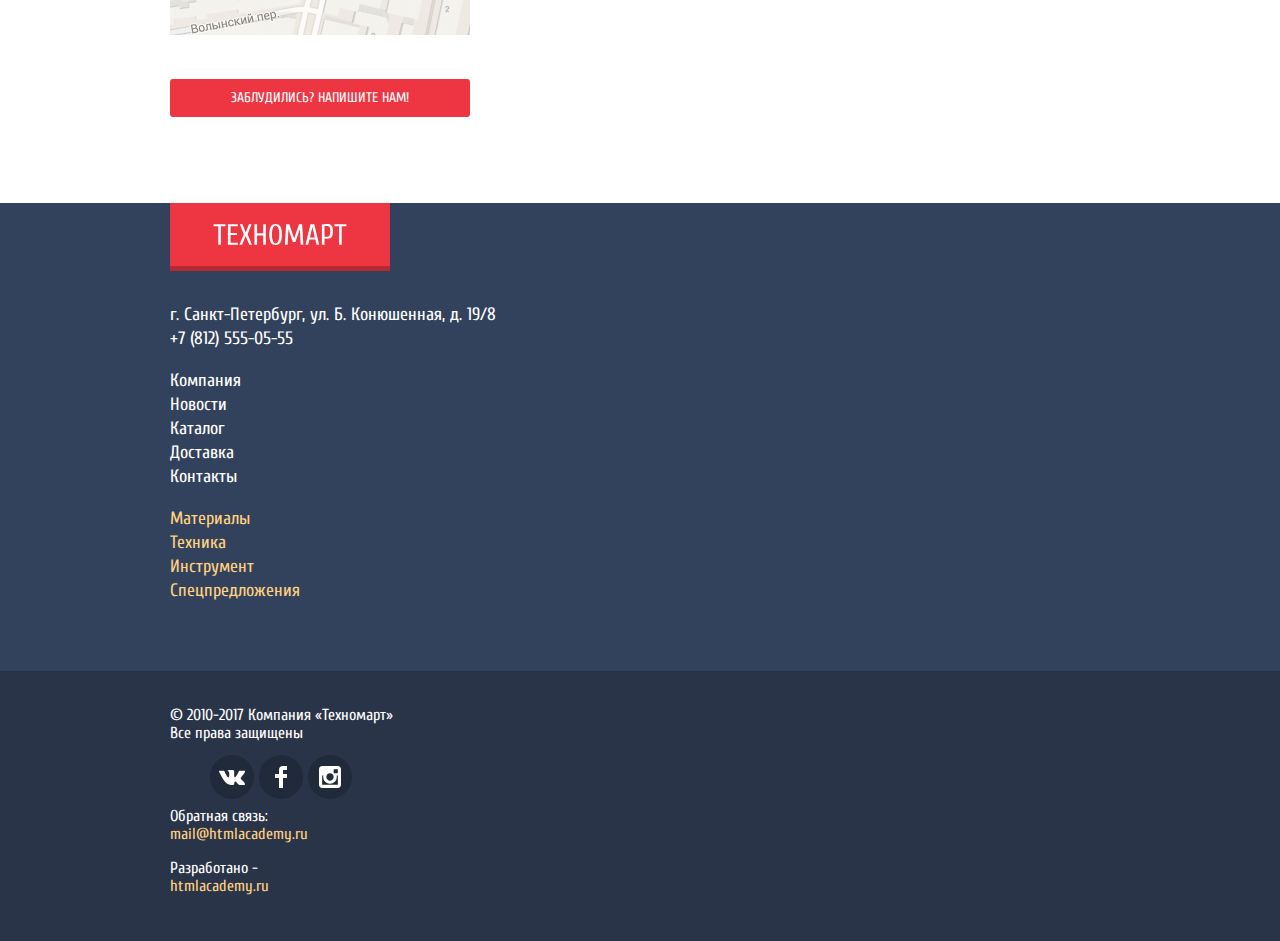
==== commit 7f86ecc6: "ГЛ убрана напоминалка про декор изо в сервисах" ====
--- a/index.html
+++ b/index.html
@@ -220,25 +220,22 @@
             </ul>
 
             <ul class="services-descriptions">
-              <li class="services-delivery-container">
+            <li class="services-delivery-container">
                 <h3>Доставка</h3>
                 <p>Мы с удовольствием доставим ваш товар прямо к вашему подъезду совершенно бесплатно!<br> Ведь мы неплохо заработаем,
                 поднимая его на ваш этаж!</p>
-              <!--декоративное изображение-->
-              </li>
-          <!-- temporary hidden for the grid
+              </li>
+          <!-- temporary hidden for the grid  
               <li class="services-guarantee-container">
                 <h3>Гарантия</h3>
-                <p>Если купленный у нас товар поломается или заискрит, а также в случае пожара, спровоцированного его возгоранием, вы всегда можете быть уверены в нашей гарантии. Мы обменяем сгоревший товар на новый. Дом уж восстановите как-нибудь сами.</p>
-                декоративное изображение
-              </li>
-
+                <p>Если купленный у нас товар поломается или заискрит,<br> а также в случае пожара, спровоцированного его возгоранием,<br> вы всегда можете быть уверены в нашей гарантии. Мы обменяем <br>сгоревший товар на новый. <br>Дом уж восстановите как-нибудь сами.</p>
+              </li>
+            
               <li class="services-loan-container">
                 <h3>Кредит</h3>
                 <p>Залезть в долговую яму стало проще! <br> Кредитные консультанты придут вам на помощь.</p>
             
                 <a class="button loan-request" href="#">Отправить заявку</a>
-                декоративное изображение
               </li>
           -->
             </ul>
--- a/css/style.css
+++ b/css/style.css
@@ -146,7 +146,7 @@
     background-repeat: no-repeat;
     background-size: 17px 17px;
     background-position: 17px center;
-    /*opacity for icon 30% calm, 100% hover, focus #ee3643*/
+/*    opacity for icon 30% calm, 100% hover, focus #ee3643*/
 }
 
 .header-top-container input:hover,
@@ -165,16 +165,17 @@
 /*
 .header-top-container input::before {
     content: "";
+    display: block;
     position: absolute;
     top: 12px;
-    left: 20px;
+    left: 369px;
     height: 100%;
     width: 17px;
-    background-image: url("../img/icon-search.svg");
+    background-image: url(../img/icon-search.svg);
     background-repeat: no-repeat;
     background-size: 17px 17px;
     background-position: left center;
-    outline: 1px solid white;
+    outline: 1px solid yellow;
      как задать цвет и прозрачность иконке? 
 }*/
 
@@ -962,40 +963,15 @@
     flex-direction: column;
     justify-content: center;
     align-items: center;
-/*  flex-basis: 143px;  vertical-align: middle;
-    text-align: center;
-    margin: 0 auto;*/
-}
-
-/*
-.bosch {
-    border: 1px solid transparent;
-    padding-top: 80px;
-    padding-right: 45px;
-    padding-bottom: 45px;
-    padding-left: 45px;
-    position: relative;
-    top: 55px;
-}
-*/
+}
 
 .popular-brands-list img {
-/*  so-so
-    position: relative;
-    top: 50%;
-    left: 50%;
-*/
     margin: 0 auto;
     background-color: #e5e5e5;
-
-/*  не получается спозиционировать по центру (в li лежит a, оборачивающая img  
-    object-position: 50% 50%;
-    object-fit: contain;
-*/    
 }
 
 .index-extra-services {
-    padding-top: 60px;
+    padding-top: 60px; /* top padding is ~20px bigger in fact, though the value is right*/
     padding-bottom: 98px;
     background-color: #f4f7f9;
 
@@ -1006,10 +982,21 @@
     margin: 0 auto;
 }
 
+.services-flexcontainer {
+    margin-top: 70px;
+    overflow: visible;
+    display: flex;
+    flex-direction: row;
+/*    justify-content: space-between;*/ 
+justify-content: flex-start;
+    align-items: flex-start;
+    flex-wrap: wrap;
+}
+
 .services-tabs {
     list-style: none;
-    padding-left: 0;
-    margin-top: 70px;
+    padding: 0;
+    margin: 0;
 }
 
 .services-tabs button {
@@ -1048,28 +1035,54 @@
     line-height: 36px;
     color: #32425c;
     text-transform: uppercase;
-    margin-bottom: 30px;
+    margin-bottom: 18px;
+    margin-top: 0;
 }
 
 .services-descriptions {
     list-style: none;
-    padding-left: 0;
+    padding: 0;
+    margin: 0;
+}
+
+.services-delivery-container,
+.services-guarantee-container,
+.services-loan-container {
+    margin-left: 80px;
+    margin-right: auto;
 }
 
 .services-delivery-container p,
 .services-loan-container p  {
     width: 280px;
-    margin-top: 30px;
+    margin-top: 10px;
     margin-bottom: 30px;
 }
 
 .services-guarantee-container p {
     width: 380px;
-    margin-top: 30px;
+    margin-top: 10px;
 }
 
 .loan-request {
     width: 195px;
+}
+
+.services-delivery-container::after {
+    content: "";
+    display: block;
+    position: absolute;
+    top: 2174px;
+    left: 675px;
+/*    flex-direction: row;
+    justify-content: flex-end; margin-left: auto;*/
+    width: 468px;
+    height: 261px;
+    
+    background-image: url(../img/delivery-lory.png);
+    background-repeat: no-repeat;
+    background-size: 468px 261px;
+    background-position: 0px 0px;
 }
 
 /*INDEX PAGE about us */
@@ -1099,7 +1112,7 @@
     line-height: 24px;
     color: #000;
 /*    max-width: 520px; for index-about-us block*/
-    margin-top: 28px;
+    margin-top: 26px;
 }
 
 .index-about-us ul {
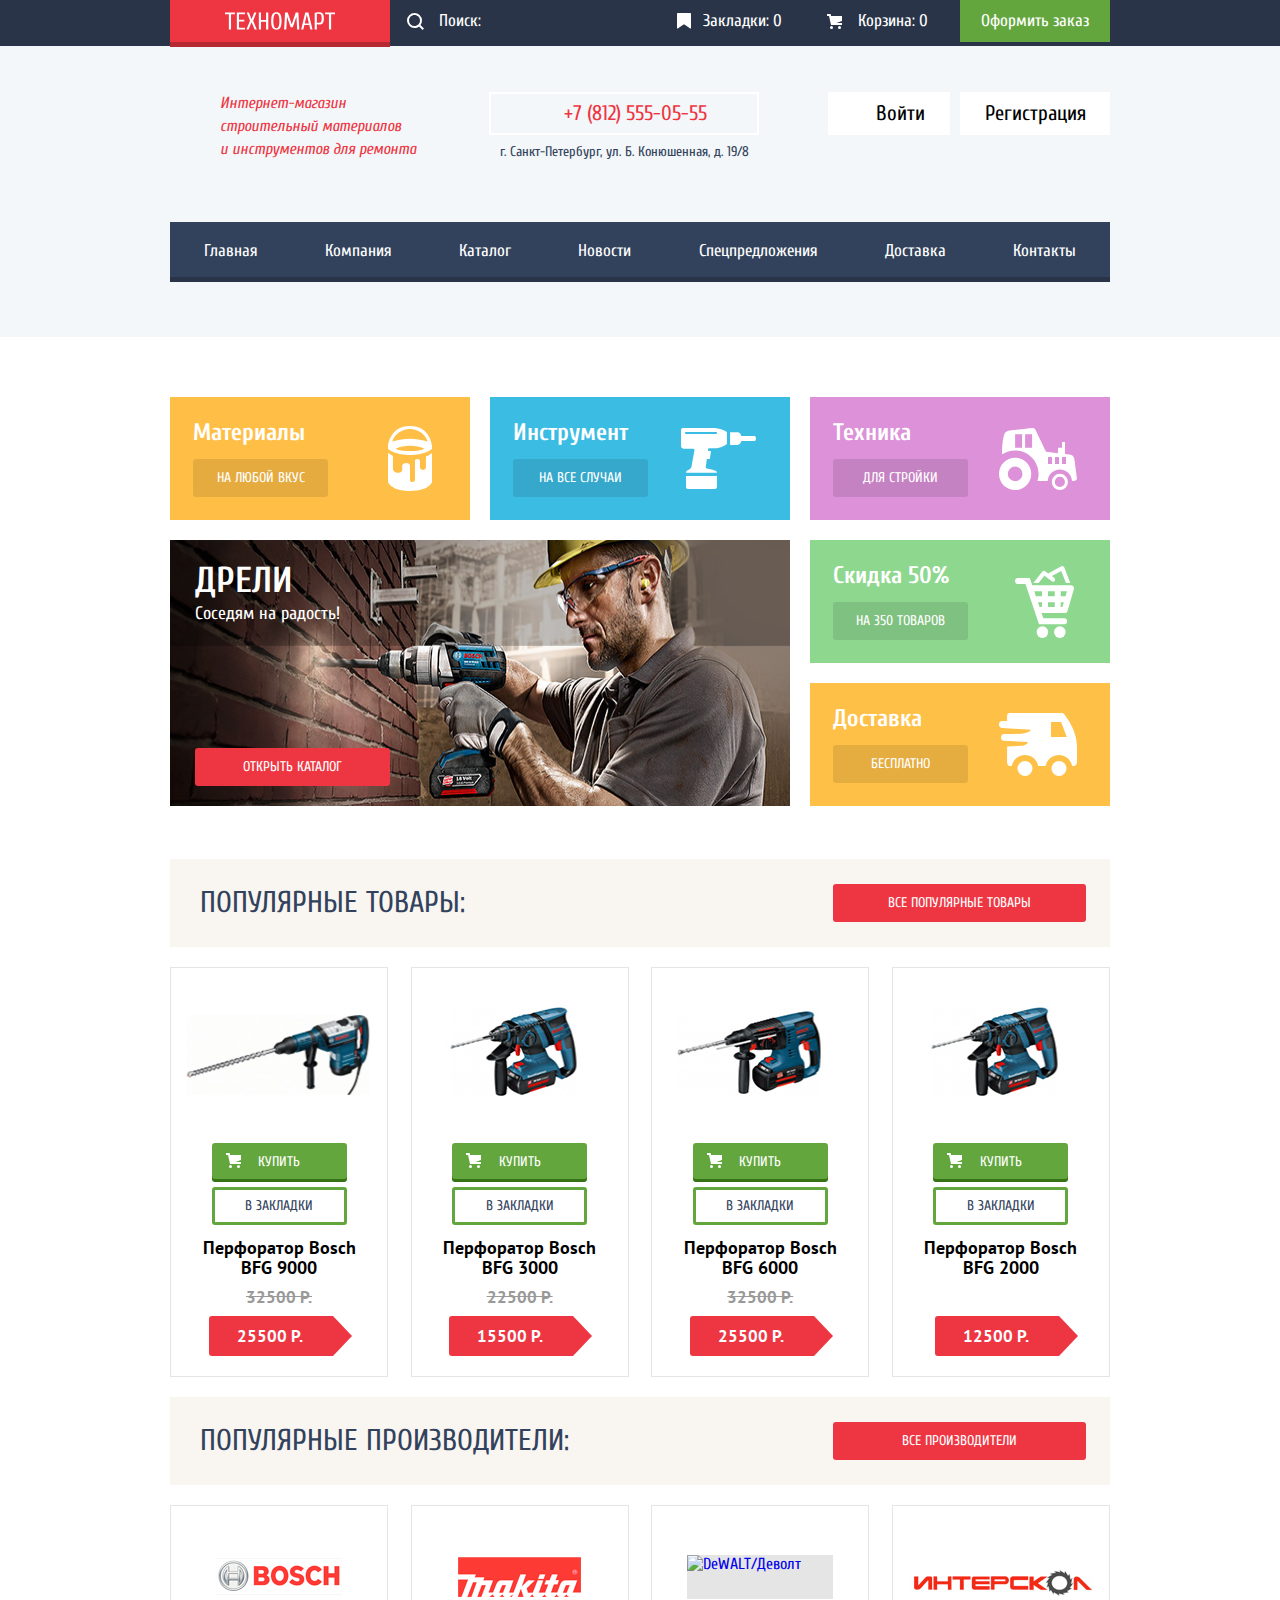
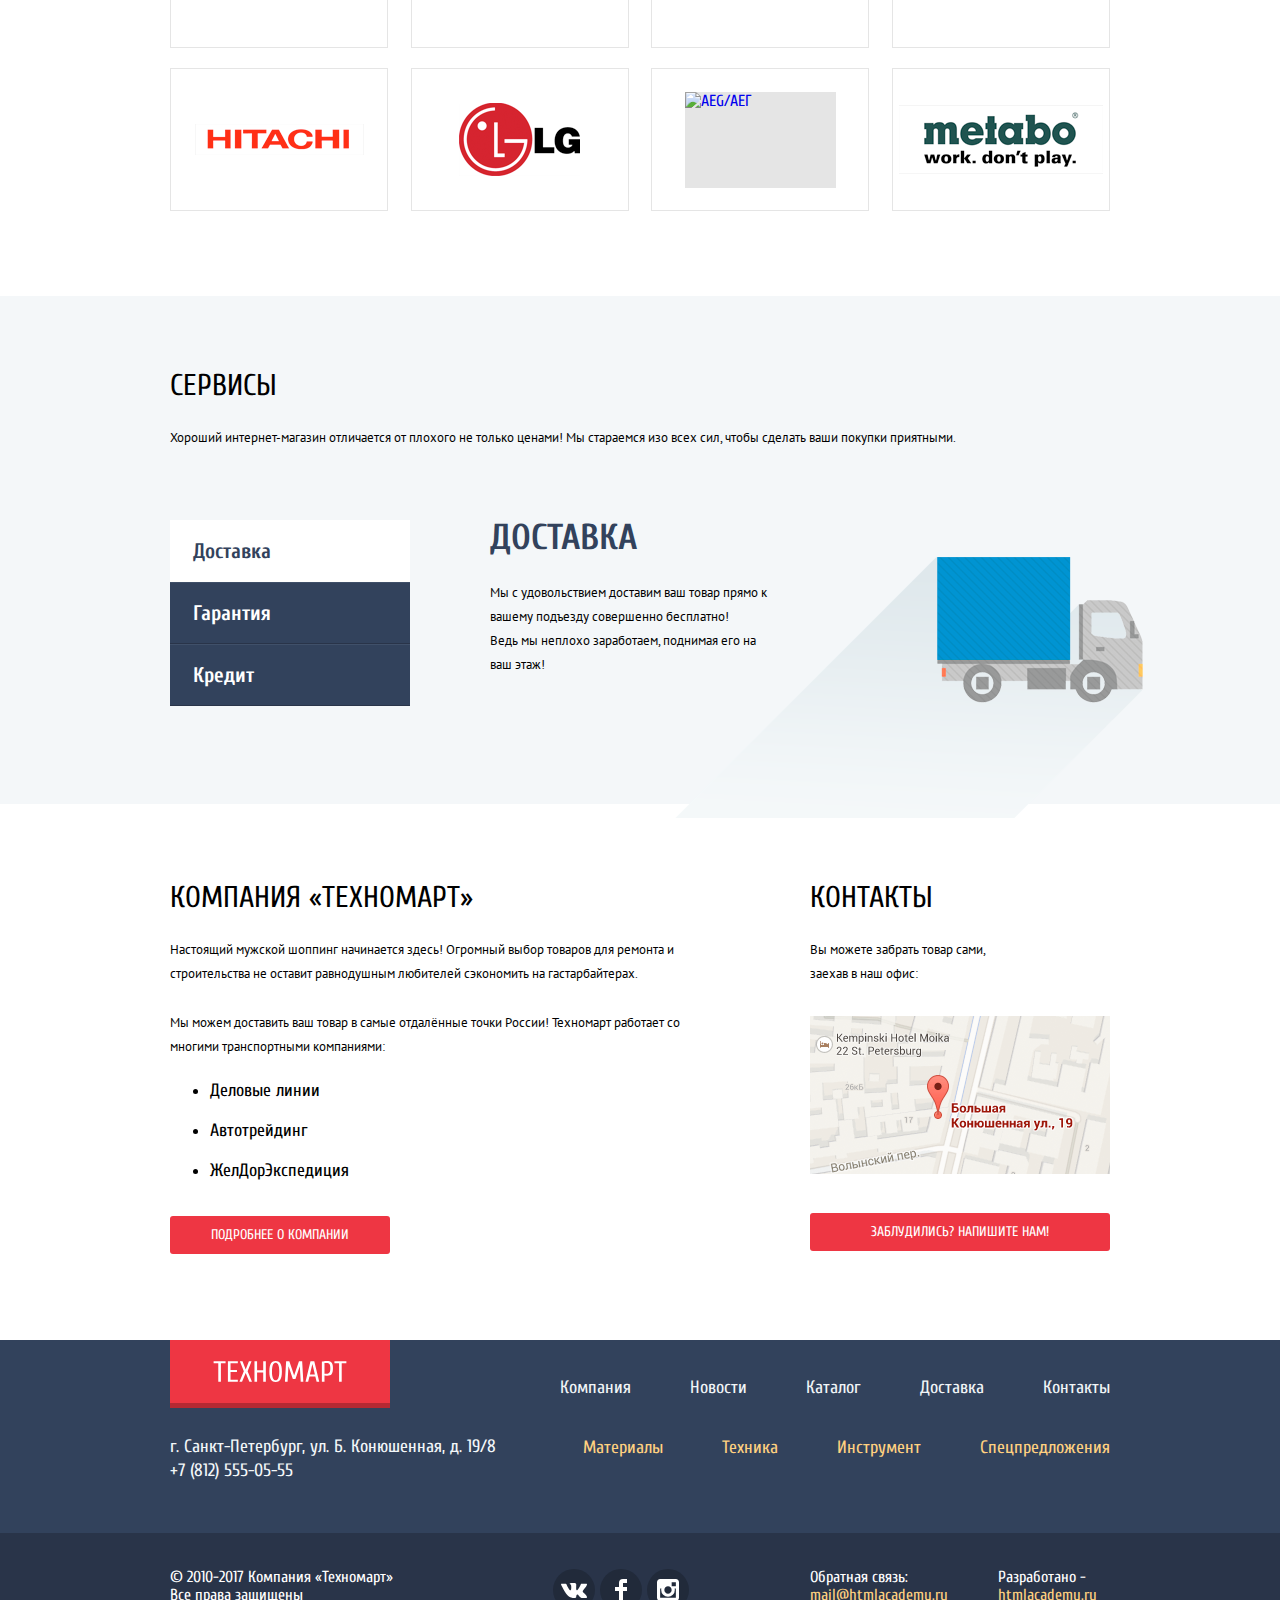
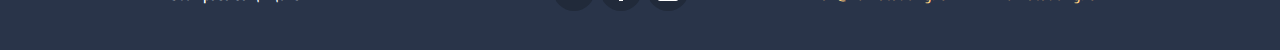
==== commit 3cad9bf7: "ГЛ: переставлен див с иконкой поисковой строки, изм. заглушки ссылок" ====
--- a/index.html
+++ b/index.html
@@ -17,13 +17,15 @@
           </a>
  
           <form class="site-search" action="https://echo.htmlacademy.ru" method="get">
+            
             <input type="search" name="site-search" placeholder="Поиск:">
+            <div class="site-search-icon"></div>
           </form>
 
           <ul class="cart-navigation">
-            <li><a class="bookmarks bookmarks-full" href="#">Закладки: <span>0</span></a></li>
-            <li><a class="cart cart-full" href="#">Корзина: <span>0</span></a></li>
-            <li><a class="order" href="#">Оформить заказ</a></li>
+            <li><a class="bookmarks bookmarks-full" href="#bookmarks">Закладки: <span>0</span></a></li>
+            <li><a class="cart" href="#cart">Корзина: <span>0</span></a></li>
+            <li><a class="order" href="#order">Оформить заказ</a></li>
           </ul>
         </div>
       </div>
@@ -38,20 +40,20 @@
         </ul>
 
         <ul class="login">
-          <li><a class="sign-in" href="#">Войти</a></li>
-          <li><a class="sign-up" href="#">Регистрация</a></li>
+          <li><a class="sign-in" href="#sign-in">Войти</a></li>
+          <li><a class="sign-up" href="#sign-up">Регистрация</a></li>
         </ul>
       </div>
 
         <nav class="header-navigation">
           <ul>
             <li><a href="index.html">Главная</a></li>
-            <li><a href="#">Компания</a></li>
-            <li><a href="#">Каталог</a></li>
-            <li><a href="#">Новости</a></li>
-            <li><a href="#">Спецпредложения</a></li>
-            <li><a href="#">Доставка</a></li>
-            <li><a href="#">Контакты</a></li>
+            <li><a href="#about-us">Компания</a></li>
+            <li><a href="#catalogue">Каталог</a></li>
+            <li><a href="#news">Новости</a></li>
+            <li><a href="#special-offers">Спецпредложения</a></li>
+            <li><a href="#delivery">Доставка</a></li>
+            <li><a href="#contact-details">Контакты</a></li>
           </ul>
       </nav>
       
@@ -209,7 +211,7 @@
       <section class="index-extra-services">
         <div class="extra-services-container">
           <h2>Сервисы</h2>
-          <p>Хороший интернет-магазин отличается от плохого не только ценами!<br>
+          <p>Хороший интернет-магазин отличается от плохого не только ценами!
             Мы стараемся изо всех сил, чтобы сделать ваши покупки приятными.</p>
           
           <div class="services-flexcontainer">
@@ -220,12 +222,12 @@
             </ul>
 
             <ul class="services-descriptions">
-            <li class="services-delivery-container">
+              <li class="services-delivery-container">
                 <h3>Доставка</h3>
                 <p>Мы с удовольствием доставим ваш товар прямо к вашему подъезду совершенно бесплатно!<br> Ведь мы неплохо заработаем,
                 поднимая его на ваш этаж!</p>
               </li>
-          <!-- temporary hidden for the grid  
+            <!-- temporary hidden for the grid  
               <li class="services-guarantee-container">
                 <h3>Гарантия</h3>
                 <p>Если купленный у нас товар поломается или заискрит,<br> а также в случае пожара, спровоцированного его возгоранием,<br> вы всегда можете быть уверены в нашей гарантии. Мы обменяем <br>сгоревший товар на новый. <br>Дом уж восстановите как-нибудь сами.</p>
@@ -237,7 +239,7 @@
             
                 <a class="button loan-request" href="#">Отправить заявку</a>
               </li>
-          -->
+              -->
             </ul>
           </div>
         </div>
--- a/css/style.css
+++ b/css/style.css
@@ -1055,8 +1055,8 @@
 .services-delivery-container p,
 .services-loan-container p  {
     width: 280px;
-    margin-top: 10px;
-    margin-bottom: 30px;
+    margin-top: 15px;
+    margin-bottom: 20px;
 }
 
 .services-guarantee-container p {
@@ -1066,13 +1066,14 @@
 
 .loan-request {
     width: 195px;
+    margin-top: 23px;
 }
 
 .services-delivery-container::after {
     content: "";
     display: block;
     position: absolute;
-    top: 2174px;
+    top: 2157px;
     left: 675px;
 /*    flex-direction: row;
     justify-content: flex-end; margin-left: auto;*/
@@ -1085,13 +1086,66 @@
     background-position: 0px 0px;
 }
 
+.services-guarantee-container::after {
+    content: "";
+    display: block;
+    position: absolute;
+    top: 2137px;
+    left: 755px;
+/*    flex-direction: row;
+    justify-content: flex-end; margin-left: auto;*/
+    width: 468px;
+    height: 261px;
+    
+    background-image: url(../img/guarantee.png);
+    background-repeat: no-repeat;
+    background-size: 389px 283px;
+    background-position: 0px 0px;
+}
+
+.services-loan-container::after {
+    content: "";
+    display: block;
+    position: absolute;
+    top: 2137px;
+    left: 678px;
+/*    flex-direction: row;
+    justify-content: flex-end; margin-left: auto;*/
+    width: 465px;
+    height: 285px;
+    
+    background-image: url(../img/loan.png);
+    background-repeat: no-repeat;
+    background-size: 465px 285px;
+    background-position: 0px 0px;
+}
+
 /*INDEX PAGE about us */
 
 .index-about-us {
     width: 940px;
     margin: 0 auto;
-    padding-top: 80px;
+    padding-top: 64px;
     padding-bottom: 86px;
+    display: flex;
+    flex-direction: row;
+    justify-content: space-between;
+    align-items: flex-start;
+    flex-wrap: wrap;
+    flex-basis: 940px;
+}
+
+.what-we-do {
+    flex-basis: 540px;
+/*    flex-grow: 1; */
+    margin: 0;
+    margin-right: auto;
+    padding: 0;
+}
+
+.contact-details {
+    flex-basis: 300px;
+    margin-left: auto;
 }
 
 .index-extra-services h2,
@@ -1099,6 +1153,8 @@
 .tool-group-description h2 {
     font-size: 30px;
     line-height: 30px;
+    margin-top: 15px;
+    margin-bottom: 15px;
     font-weight: normal;
     color: #000;
     text-transform: uppercase;
@@ -1112,7 +1168,8 @@
     line-height: 24px;
     color: #000;
 /*    max-width: 520px; for index-about-us block*/
-    margin-top: 26px;
+    margin-top: 25px;
+    margin-bottom: 15px;
 }
 
 .index-about-us ul {
@@ -1129,7 +1186,7 @@
 
 .write-us,
 .about-us {
-    margin-top: 40px;
+    margin-top: 35px;
 }
 
 .about-us {
@@ -1141,7 +1198,7 @@
 }
 
 .small-map {
-    margin-top: 35px;
+    margin-top: 15px;
 }
 
 /* INNER PAGE*/
@@ -1243,10 +1300,10 @@
 
 .filter {
     margin-top: 0;
+    margin-bottom: 10px;
 }
 
 .filter, 
-.sort-by h2,
 .sort-by {
     font-size: 13px;
     line-height: 18px;
@@ -1255,26 +1312,38 @@
     background-color: #f7f3ec;
     border: 1px solid transparent;
     border-radius: 3px;
-    padding-top: 13px;
-    padding-bottom: 14px;
-    padding-left: 19px;
-}
-
+    padding-top: 9px;
+    padding-bottom: 9px;
+    padding-left: 20px;
+    padding-right: 15px;
+}
+
+.sort-by h2 {
+    font-size: 13px;
+    line-height: 18px;
+    font-weight: normal;
+    font-family: "PT Sans", "Arial", sans-serif;
+    text-transform: uppercase;
+    margin: 0;
+}
 
 .price-filter label,
 .brand-filter h3,
 .power-filter h3 {
+    font-family: "PT Sans", "Arial", sans-serif;
     font-size: 17px;
     line-height: 30px;
     font-weight: 700;
-    margin-top: 20px;
-    margin-bottom: 20px;
+    text-transform: uppercase;
+    margin-top: 10px;
+    margin-bottom: 10px;
 }
 
 .brand-filter h3,
 .power-filter h3 {
-    margin-top: 25px;
-    margin-bottom: 25px;
+/*    margin-top: 20px;     margin-bottom: 20px;*/
+    margin-top: 43px; /*temporary while margins merge*/
+
 }
 
 /*
@@ -1286,34 +1355,57 @@
     color: #c5c5c5;
 }  */
 
-input[type="range"] {
-    display: block;
+.price-range-wrap {
     background-color: #f7f3ec;
     border: 1px solid transparent;
     border-radius: 3px;
     max-width: 220px;
     max-height: 79px;
     padding: 30px 20px;
+    margin-top: 15px;
+    margin-bottom: 10px;
+}
+
+.output-container {
+    display: flex;
+    flex-direction: row;
+    justify-content: space-between;
+    align-items: stretch;
+    margin-top: 10px;
+    margin-bottom: 25px;
 }
 
 output {
     font-size: 17px;
     line-height: 18px;
+    text-align: center;
     background-color: #f7f3ec;
     border: 1px solid transparent;
     border-radius: 3px;
     width: 95px;
-    padding: 13px 14px;
-    margin-bottom: 25px;
+    padding: 9px 14px;
+    
 }
 
 .brand-filter label,
 .power-filter label {
+    font-family: "PT Sans", "Arial", sans-serif;
     font-size: 15px;
     line-height: 20px;
+    text-transform: uppercase;
+    margin-top: 15px;
+    margin-bottom: 15px;
+}
+
+.brand-filter input,
+.power-filter input {
+    margin-top: 10px;
+    margin-bottom: 15px;
 }
 
 .button-filter {
+    display: block;
+    font-family: "PT Sans", "Arial", sans-serif;
     font-size: 13px;
     line-height: 18px;
     text-transform: uppercase;
@@ -1321,7 +1413,8 @@
     border: 1px solid #e5e5e5;
     border-radius: 3px;
     width: 140px;
-    padding: 5px 38px;
+    padding-top: 9px;
+    padding-bottom: 9px;
     margin-top: 70px;
 }
 
@@ -1329,15 +1422,28 @@
     display: flex;
     flex-direction: row;
 /*    flex-wrap: wrap; */
-    flex-basis: 700px;
+    width: 700px;
     justify-content: space-between;
     align-items: center;
 }
 
 .sort-by ul {
-    display: flex;
-    flex-direction: row;
-
+    margin: 0;
+    margin-left: 140px;
+    margin-right: 45px;
+    padding: 0;
+    display: flex;
+    flex-direction: row;
+    justify-content: flex-start;
+}
+
+.sort-by li:not(:first-of-type) {
+    margin-left: 65px;
+}
+
+.sort-by li {
+    margin-top: 0;
+    margin-bottom: 0;
 }
 
 a[class^="by-"] {
@@ -1628,19 +1734,24 @@
 
 .pagination-list {
     list-style: none;
-    margin-top: 52px;
-    margin-bottom: 60px;
-    padding-left: 0;
+    margin: 0;
+    padding: 0;
     font-family: "PT Sans", "Arial", sans-serif;
     font-size: 13px;
     line-height: 18px;
     text-transform: uppercase;
+    display: flex;
+    flex-direction: row;
+    justify-content: flex-start;
+    align-items: baseline;
 }
 
 
 .pagination-list li {
-    display: inline-block;
+    margin-top: 32px;
+    margin-bottom: 60px;
     margin-right: 10px;
+
 }
 
 .pagination-list a {
@@ -1658,8 +1769,8 @@
     width: 38px;
     border: 1px solid #e5e5e5;
     border-radius: 3px;
-    padding-top: 10px;
-    padding-bottom: 10px;
+    padding-top: 9px;
+    padding-bottom: 9px;
 }
 
 .pagination-item.next {
@@ -1682,8 +1793,8 @@
 
 .description-wrap {
     background-color: #f2f6f8;
-    padding-top: 65px;
-    padding-bottom: 70px;
+    padding-top: 50px;
+    padding-bottom: 50px;
 }
 
 .tool-group-description {
@@ -1706,10 +1817,20 @@
 .footer-part2-container {
     width: 940px;
     margin: 0 auto;
+    display: flex;
+    flex-direction: row;
+    flex-basis: 940px;
+    justify-content: space-between;
+    align-items: flex-start;
 }
 
 .footer-part1 {
+    flex-basis: 330px;
     padding-bottom: 50px;
+}
+
+.footer-navigation {
+    flex-basis: 550px;
 }
 
 .footer-part2-wrap {
@@ -1729,8 +1850,9 @@
 }
 
 .footer-contacts {
-    margin-top: 30px;
+    margin-top: 25px;
     margin-bottom: 0;
+    color: #f3f7f9;
 }
 
 .copyright,
@@ -1746,7 +1868,7 @@
 }
 
 .footer-contacts + a {
-    color: #fff;
+    color: #f3f7f9;
     font-size: 18px;
     line-height: 24px;
     
@@ -1754,13 +1876,21 @@
 
 .footer-navigation ul {
     list-style: none;
-    padding-left: 0;
-/*    float: right;
-    padding-left: 59px; */
+    padding: 0;
+    margin: 0;
+    display: flex;
+    flex-direction: row;
+    justify-content: flex-end;
+
+}
+
+.footer-navigation li {
+    margin-top: 36px;
+    padding-left: 59px;
 }
 
 .general-footer-navigation a {
-    color: #fff;
+    color: #f1f5f7;
 }
 
 .footer-categories a,
@@ -1774,12 +1904,12 @@
 }
 
 .footer-navigation a:active {
-    color: #a4abb4;
+    color: rgba(241, 245, 247, 50%);
     text-decoration: none;
 }
 
 .footer-categories a:active {
-    color: #a6906e;
+    color: rgba(255, 209, 128, 50%);
     text-decoration: none;
 }
 
@@ -1788,23 +1918,33 @@
     text-decoration: none;
 }
 
-.footer-social ul {
+.footer-social {
     list-style: none;
-    padding-left:0;
+    padding: 0;
+    margin: 0;
+    margin-left: 160px;
+    display: flex;
+    flex-direction: row;
+    flex-basis: 133px;
+    justify-content: space-between;
+    align-items: center;
+}
+
+.footer-social li:not(:first-of-type) {
+    margin-left: 5px;
 }
 
 .footer-social li {
-    display: inline;
-    padding-right: 5px; /*temporary*/
+    margin-top: 5px;
 }
 
 .social-button {
     font-size: 0px;
     background-color: #212a3a;
-    padding-top: 21px;
-    padding-right: 21px;
-    padding-bottom: 21px;
-    padding-left: 21px;
+    padding-top: 20px;
+    padding-right: 20px;
+    padding-bottom: 20px;
+    padding-left: 20px;
     border: 1px solid transparent;
     border-radius: 50%;
 }
@@ -1836,6 +1976,23 @@
     background-position: 50% 50%;
 }
 
+.feedback {
+    margin-left: auto;
+/*    margin-top: 0; */
+    display: flex;
+    flex-direction: row;
+    justify-content: flex-start;
+    flex-basis: 300px;
+}
+
+.feedback p {
+    margin-top: 0;
+}
+
+.webdeveloper {
+    margin-left: 50px;
+}
+
 .modal {
     display: none;
 }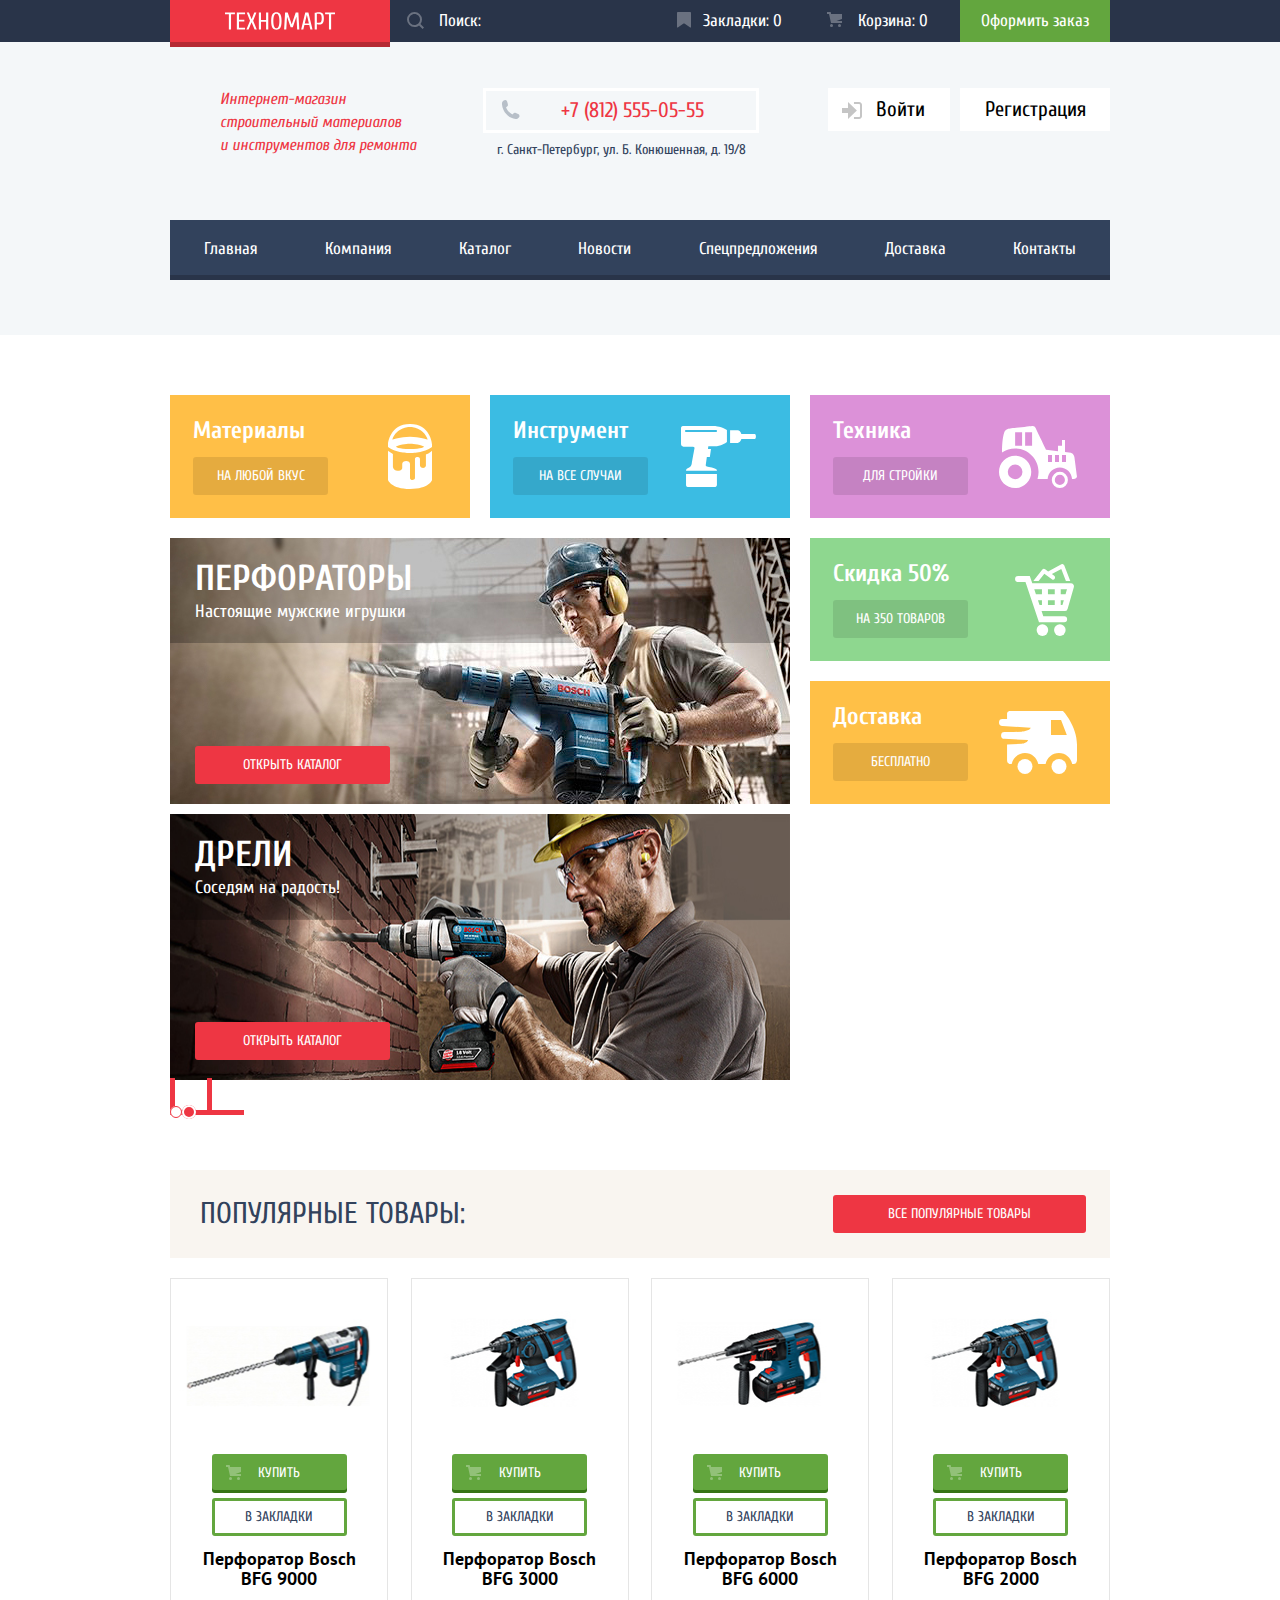
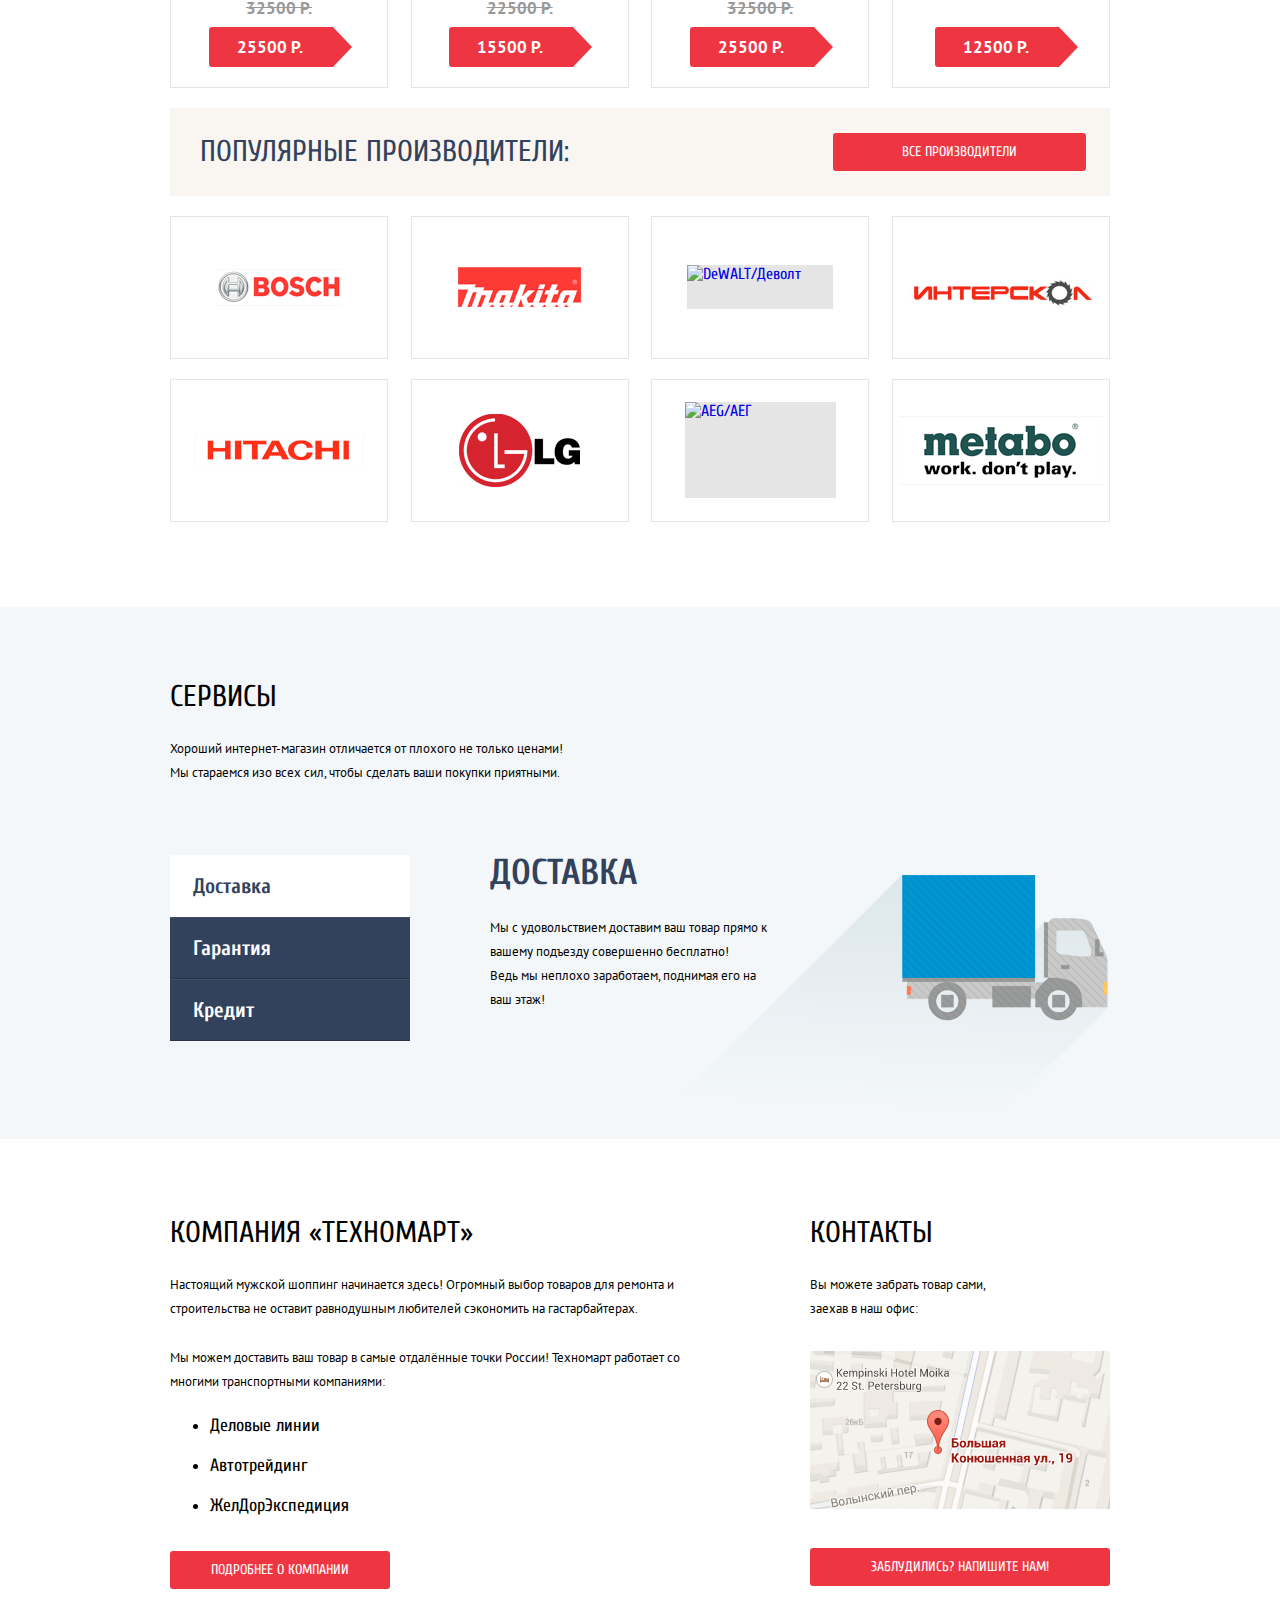
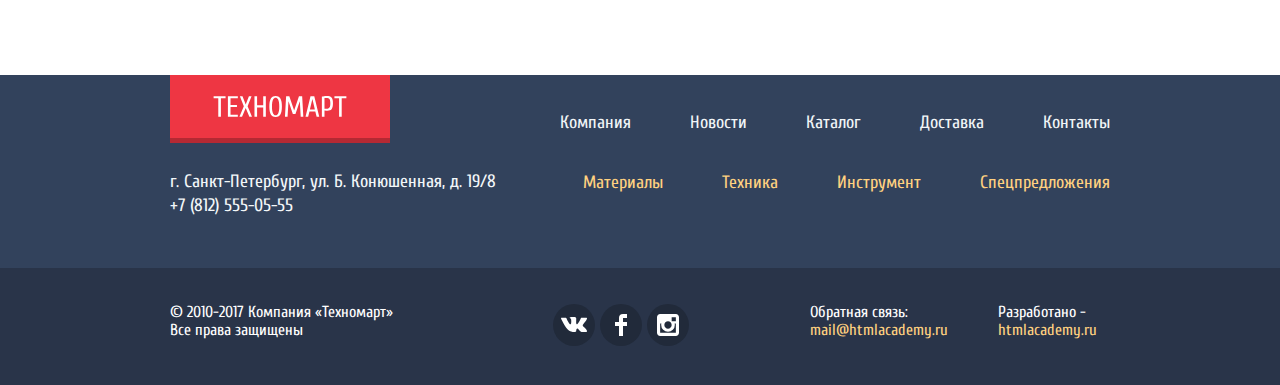
==== commit 0ed12287: "ГЛ раскомментированы слайд, пагинация слайда" ====
--- a/index.html
+++ b/index.html
@@ -23,9 +23,9 @@
           </form>
 
           <ul class="cart-navigation">
-            <li><a class="bookmarks bookmarks-full" href="#bookmarks">Закладки: <span>0</span></a></li>
-            <li><a class="cart" href="#cart">Корзина: <span>0</span></a></li>
-            <li><a class="order" href="#order">Оформить заказ</a></li>
+            <li><a class="bookmarks bookmarks-full" href="#">Закладки: <span>0</span></a></li>
+            <li><a class="cart" href="#">Корзина: <span>0</span></a></li>
+            <li><a class="order" href="#">Оформить заказ</a></li>
           </ul>
         </div>
       </div>
@@ -40,20 +40,20 @@
         </ul>
 
         <ul class="login">
-          <li><a class="sign-in" href="#sign-in">Войти</a></li>
-          <li><a class="sign-up" href="#sign-up">Регистрация</a></li>
+          <li><a class="sign-in" href="#">Войти</a></li>
+          <li><a class="sign-up" href="#">Регистрация</a></li>
         </ul>
       </div>
 
         <nav class="header-navigation">
           <ul>
             <li><a href="index.html">Главная</a></li>
-            <li><a href="#about-us">Компания</a></li>
-            <li><a href="#catalogue">Каталог</a></li>
-            <li><a href="#news">Новости</a></li>
-            <li><a href="#special-offers">Спецпредложения</a></li>
-            <li><a href="#delivery">Доставка</a></li>
-            <li><a href="#contact-details">Контакты</a></li>
+            <li><a href="#">Компания</a></li>
+            <li><a href="#">Каталог</a></li>
+            <li><a href="#">Новости</a></li>
+            <li><a href="#">Спецпредложения</a></li>
+            <li><a href="#">Доставка</a></li>
+            <li><a href="#">Контакты</a></li>
           </ul>
       </nav>
       
@@ -83,15 +83,12 @@
           <div class="categories-table-line2">
             <div class="slides">
               <ul>
-          <!-- temporary hidden for the grid  
                 <li class="slide1">
                   <h2>Перфораторы</h2>
                   <p>Настоящие мужские игрушки</p>
-                  
-              
                   <a href="inner.html" class="button open">Открыть каталог</a>  
                 </li>
-          -->
+
                 <li class="slide2">
                   <h2>Дрели</h2>
                   <p>Соседям на радость!</p>
@@ -99,7 +96,6 @@
                 </li>
               </ul>
 
-        <!-- temporary hidden for the grid
               <a href="#" class="slide-button-left" aria-label="влево"></a>
               <a href="#" class="slide-button-right" aria-label="вправо"></a>
             
@@ -107,7 +103,7 @@
                 <li class="slide-pagination-item" aria-label="слайд первый"></li>
                 <li class="slide-pagination-item slide-pagination-current" aria-label="слайд второй"></li>
               </ul>
-        -->
+
             </div>
 
             <ul class="categories-line2">
--- a/css/style.css
+++ b/css/style.css
@@ -59,14 +59,14 @@
     line-height: 18px;
     color: #fff;
     margin-top: 0;
+    margin-bottom: 46px;
     padding-top: 0;
     padding-bottom: 0;
 }
 
 .header-top-container {
     width: 940px;
-    min-height: 42px; 
-/*    height: 42px;*/
+    height: 42px;
     margin-top: 0;
     margin-right: auto;
     margin-bottom: 46px;
@@ -79,6 +79,7 @@
     justify-content: flex-start;
 /*    align-items: stretch; */
     align-items: flex-start;
+    position: relative;
 }
 
 .header-logo {
@@ -118,6 +119,7 @@
 }
 
 .site-search {
+    position: relative;
     width: 270px;
     margin-top: 0;
     margin-right: auto;
@@ -137,16 +139,31 @@
     padding-top: 0;
     flex-grow: 1;
     
-
     font: inherit;
     color: #fff;
     background-color: transparent;
     border: none;
+/*    background-image: url(../img/icon-search.svg);
+    background-repeat: no-repeat;
+    background-size: 17px 17px;
+    background-position: 17px center; */
+}
+
+ .site-search-icon {
+    position: absolute;
+    top: 12px;
+    left: 17px;
+    width: 17px;
+    height: 17px;
+    
+    opacity: 0.3;
     background-image: url(../img/icon-search.svg);
     background-repeat: no-repeat;
     background-size: 17px 17px;
-    background-position: 17px center;
-/*    opacity for icon 30% calm, 100% hover, focus #ee3643*/
+/*    opacity for icon 30% calm, 100% hover, focus #ee3643*/}
+
+.header-top-container input:hover + .site-search-icon {
+    opacity: 1;
 }
 
 .header-top-container input:hover,
@@ -154,6 +171,7 @@
 .cart:hover {
     background-color: #212a3a;
 }
+
 
 .header-top-container input:focus {
     color: #000;
@@ -162,21 +180,26 @@
     outline-color: #fff;
 }
 
-/*
-.header-top-container input::before {
-    content: "";
-    display: block;
+.header-top-container input:focus + .site-search-icon {
+    opacity: 1;
+    /*icon color #ee3643*/
+}
+
+/*.site-search input::before {
+    content: "T";
+
     position: absolute;
     top: 12px;
-    left: 369px;
-    height: 100%;
+    left: 17px;
+    height: 17px;
     width: 17px;
+    color: white;
     background-image: url(../img/icon-search.svg);
     background-repeat: no-repeat;
     background-size: 17px 17px;
-    background-position: left center;
+    z-index: 10;
     outline: 1px solid yellow;
-     как задать цвет и прозрачность иконке? 
+  background-position: left center;   как задать цвет и прозрачность иконке?
 }*/
 
 input[type="search"]::placeholder {
@@ -208,7 +231,8 @@
     align-items: stretch;
 }
 
-.cart-navigation li { 
+.cart-navigation li {
+    position: relative; 
     margin-top: 0;
     margin-bottom: 0;
     margin-left: 0;
@@ -269,41 +293,55 @@
     background-color: #518534;
 }
 
-.cart-navigation li:first-of-type {
+/*.cart-navigation li:first-of-type */.bookmarks::before {
+    content: "";
+    position: absolute;
+    top: 12px;
+    left: 17px;
+    width: 14px;
+    height: 16px;
     background-image: url("../img/icon-bookmark.svg");
     background-repeat: no-repeat;
     background-size: 14px;
-    background-position: 17px center;
-    align-self: flex-start;
-    
-/*    как задать цвет и прозрачность иконке? 
-opacity 30%
-hover 100%
-active 50%
-
-Надо пробовать по-другому вставлять иконки: при наведении на ссылку её прячет фон ссылки
-*/
-   
-}
-
-
- 
-.cart-navigation li:nth-of-type(2) {
-    background-image: url("../img/icon-cart.svg");
-    background-repeat: no-repeat;
-    background-size: 15px;
-    background-position: 17px center;
-    align-self: flex-start;
-/*   как задать цвет иконке?
+    opacity: 0.3;
+    
+/* align-self: flex-start;   как задать цвет и прозрачность иконке? background-position: 17px center;
 opacity 30%
 hover 100%
 active 50%
 */
 }
 
-/*
-.cart-full {background-color: #ee3643;}
+.cart-navigation li:first-of-type:hover .bookmarks::before,
+.cart-navigation li:nth-of-type(2):hover .cart::before {
+    opacity: 1;
+}
+
+/*.cart-navigation li:nth-of-type(2) */
+/* .cart-icon*/ 
+.cart::before {
+    content: "";
+    position: absolute;
+    top: 12px;
+    left: 17px;
+    width: 15px;
+    height: 15px;
+    background-image: url("../img/icon-cart.svg");
+    background-repeat: no-repeat;
+    background-size: 15px;
+    opacity: 0.3;
+/*    align-self: flex-start;
+   background-position: 17px center;как задать цвет иконке?
+opacity 30%
+hover 100%
+active 50%
 */
+}
+
+.cart-full {
+    background-color: #ee3643;
+}
+
 
 /* 
 .bookmarks::before {
@@ -349,16 +387,16 @@
     font-weight: normal;
     color: #ee3643;
     margin-left: 50px;
-    margin-right: auto;
+    margin-right: auto; 
     margin-top: 0;
     flex-basis: 197px;
     flex-grow: 1;
 }
 
 .header-contacts {
+    position: relative;
     list-style: none;
-/*    margin-left: 39px;*/
-     margin-left: auto;
+    margin-left: auto;
     margin-right: auto;
     margin-top: 0;
     padding-top: 0;
@@ -368,6 +406,10 @@
     flex-direction: column;
     justify-content: flex-end;
     align-items: center;
+}
+
+.header-contacts li:first-of-type {
+    border: 3px solid #fff;
 }
 
 .header-contacts a {
@@ -377,18 +419,28 @@
     font-size: 21px;
     line-height: 21px;
     color: #ee3643;
-    border: 2px solid #fff;
+/*    border: 3px solid #fff; */
     padding-top: 9px;
     padding-bottom: 9px; 
-    padding-left: 70px;
-    padding-right: 47px; 
+    padding-left: 68px;
+    padding-right: 46px; 
     box-sizing: border-box;
 
 }
 
-/*
-.header-contacts a::before {}
-*/
+/**/
+.header-contacts a::before {
+    content: "";
+    position: absolute;
+    top: 12px;
+    left: 58px;
+    width: 19px;
+    height: 19px; 
+    background-image: url(../img/icon-phone.svg);
+    background-size: 19px 19px;
+    background-repeat: no-repeat;
+}
+
 .header-contacts li:last-child {
     font-size: 14px;
     line-height: 24px;
@@ -403,8 +455,7 @@
     padding-left: 0;
     padding-top: 0;
     margin-top: 0;
-/*    margin-left: auto;*/ 
-    margin-left: 69px;
+    margin-left: 69px; 
     display: flex;
     flex-direction: row;
     flex-wrap: wrap;
@@ -420,7 +471,8 @@
 .login li {
     padding-top: 0;
     margin-top: 0;
-   
+    position: relative;
+    
 }
 
 .login li:nth-child(2) {
@@ -436,7 +488,7 @@
 .sign-in,
 .sign-up {
     display: block;
-    background-color: #fff;
+    background-color: #fff; 
     padding-top: 11px;
     padding-bottom: 11px;
     margin-top: 0;
@@ -447,7 +499,6 @@
 }
 
 .sign-in {
-
     padding-left: 48px;
 }
 
@@ -455,12 +506,23 @@
     padding-left: 25px;
 }
 
-.sign-in a::before {
+.sign-in::before {
     content: "";
-    background-image: url("../img/icon-login.svg");
+    position: absolute;
+    top: 14px;
+    left: 14px;
+    width: 20px;
+    height: 17px;
+    background-image: url(../img/icon-login.svg);
     background-repeat: no-repeat;
     background-size: 20px auto;
-    background-position: 17px center;
+}
+
+.login li:first-of-type:hover .sign-in::before,
+.profile-navigation li:first-of-type:hover .user::before,
+.log-out:hover
+ {
+    background-color: #32425c;/*icon color #32425c*/
 }
 
 .login a:hover,
@@ -486,33 +548,63 @@
     padding-right: 0;
     padding-top: 0;
     margin-top: 0;
-    margin-left: auto;
-/*    margin-right: 0;  */
-    flex-grow: 1;
+    margin-left: 50px;
+    margin-right: 0;  
+/*    flex-grow: 1;
     display: flex;
     flex-direction: row;
     flex-wrap: wrap;
-    flex-basis: 300px;
-    
-}
-
-.profile-navigation li:nth-of-type(2),
+    flex-basis: 300px; */
+    display: inline-block;
+    position: relative;
+    width: 300px;
+}
+
+.profile-navigation li:nth-of-type(2) {
+    margin-left: -1px;
+    width: 40px;
+    height: 45px;
+    position: absolute;
+    top: 0;
+    right: 0;
+}
+
+.profile-navigation li:nth-of-type(3),
+.profile-navigation li:nth-of-type(4) {
+/**/    
+margin-top: 5px; 
+display: inline-block;  
+}
+
 .profile-navigation li:nth-of-type(3) {
-/**/    margin-top: 5px; 
-  
-}
-
-.profile-navigation li:nth-of-type(2) {
-    margin-left: 68px;
+    margin-left: 19px;
     margin-right: 15px; 
 }
 
-.profile-navigation li:nth-of-type(3) {
+.profile-navigation li:nth-of-type(4) {
     margin-left: 15px;
 }
+
+.profile-navigation li:nth-of-type(3)::after {
+    content: "";
+    position: absolute;
+    top: 55px;
+    left: 108px;
+    font-size: 0;
+    background-color: #32425c;
+    padding-top: 2px;
+    padding-right: 2px;
+    padding-bottom: 2px;
+    padding-left: 2px;
+    border: 1px solid transparent;
+    border-radius: 50%;
+}
+
 /* a point between 'my orders' and 'my profile'*/
 
 .profile-navigation li:first-child {
+    position: relative;
+    left: -40px;
     margin-bottom: 0;
     flex-grow: 1;
     display: flex;
@@ -521,7 +613,9 @@
 }
 
 .user {
-    flex-basis: 260px;
+    display: block;
+    width: 260px;
+    height: 45px;
     color: #000;
     font-size: 21px;
     line-height: 21px;
@@ -529,19 +623,26 @@
     padding-top: 11px;
     padding-bottom: 11px;
     padding-left: 47px;
-    margin-left: auto;
-}
-
-/*.user::before {
+    margin-left: auto; 
+}
+
+.user::before {
     content: "";
+    position: absolute;
+    top: 13px;
+    left: 53px;
+    width: 20px;
+    height: 18px;
     background-image: url("../img/icon-user.svg");
     background-repeat: no-repeat;
     background-size: 20px;
-    background-position: 13px center;
-} иконка (ico-user & icon-logout меняет цвет hover #32425c (active and calm #c5c5c5) */
+    
+}
 
 .log-out {
-    flex-basis: 40px;
+    display: block;
+    width: 40px;
+    height: 45px;
     background-color: #fff;
     background-image: url("../img/icon-logout.svg");
     background-repeat: no-repeat;
@@ -910,6 +1011,7 @@
     padding-bottom: 25px;
     padding-left: 30px;
     margin-bottom: 10px;
+    margin-top: 10px;
     display: flex;
     flex-direction: row;
     flex-basis: 940px;
@@ -1039,7 +1141,12 @@
     margin-top: 0;
 }
 
+.index-extra-services p {
+    width: 400px;
+}
+
 .services-descriptions {
+    position: relative;
     list-style: none;
     padding: 0;
     margin: 0;
@@ -1073,8 +1180,8 @@
     content: "";
     display: block;
     position: absolute;
-    top: 2157px;
-    left: 675px;
+    top: 20px;
+    left: 230px;
 /*    flex-direction: row;
     justify-content: flex-end; margin-left: auto;*/
     width: 468px;
@@ -1090,8 +1197,8 @@
     content: "";
     display: block;
     position: absolute;
-    top: 2137px;
-    left: 755px;
+    top: 0px;
+    left: 313px;
 /*    flex-direction: row;
     justify-content: flex-end; margin-left: auto;*/
     width: 468px;
@@ -1107,8 +1214,8 @@
     content: "";
     display: block;
     position: absolute;
-    top: 2137px;
-    left: 678px;
+    top: -1px;
+    left: 245px;
 /*    flex-direction: row;
     justify-content: flex-end; margin-left: auto;*/
     width: 465px;
@@ -1312,6 +1419,7 @@
     background-color: #f7f3ec;
     border: 1px solid transparent;
     border-radius: 3px;
+    margin-bottom: 10px;
     padding-top: 9px;
     padding-bottom: 9px;
     padding-left: 20px;
@@ -1366,11 +1474,16 @@
     margin-bottom: 10px;
 }
 
+.price-range-wrap input[type="range"] {
+    width: 180px;
+}
+
 .output-container {
+    height: 38px;
     display: flex;
     flex-direction: row;
     justify-content: space-between;
-    align-items: stretch;
+    align-items: center;
     margin-top: 10px;
     margin-bottom: 25px;
 }
@@ -1427,9 +1540,9 @@
     align-items: center;
 }
 
-.sort-by ul {
+.sort-by ul:first-of-type {
     margin: 0;
-    margin-left: 140px;
+    margin-left: 137px;
     margin-right: 45px;
     padding: 0;
     display: flex;
@@ -1445,6 +1558,11 @@
     margin-top: 0;
     margin-bottom: 0;
 }
+/*индикатор активности: пока не знаю, какой селектор нужен*/
+a[class^="by-"].sort-by-current {
+    color: #ee3643;
+    border: none;
+}
 
 a[class^="by-"] {
     color: rgba(0, 0, 0, 30%);
@@ -1455,12 +1573,6 @@
 a[class^="by-"]:hover {
     color: #000;
     border-bottom: 1px solid #ee3643;
-}
-
-/*индикатор активности: пока не знаю, какой селектор нужен*/
-a[class^="by-"]:active {
-    color: #ee3643;
-    border: none;
 }
 
 .sort-lt {
@@ -1475,7 +1587,7 @@
 
 
 .sort-gt {
-
+    margin-left: 18px;
     font-size: 0px;
     line-height: 0%;
     width: 0px;
@@ -1492,7 +1604,7 @@
     border-top: 12px solid #000;
 }
 /*индикатор активности: пока не знаю, какой селектор нужен; class = ltgt-current*/
-.sort-lt:active {
+.ltgt-current {
     border-bottom: 12px solid #ee3643;
 }
 
@@ -1550,16 +1662,45 @@
     padding-top: 10px;
     padding-bottom: 7px;
     box-shadow: 0 3px 0 0 #367315;
-    background-image: url(../img/icon-cart.svg);
+/*    background-image: url(../img/icon-cart.svg);
     background-repeat: no-repeat;
     background-size: 15px 15px;
     background-position: 14px center;
-/* button size 135px x 35px + 3px bottom border 
+ button size 135px x 35px + 3px bottom border 
 ??? word is 10px high, though the font size is 14px*/
 }
 
 .to-cart:hover {
     background: #5fbb2d;
+    
+}
+
+.to-cart::before {
+    content: "";
+    position: absolute;
+    top: 11px;
+    left: 14px;
+    width: 15px;
+    height: 15px;
+    background-image: url(../img/icon-cart.svg);
+    background-repeat: no-repeat;
+    background-size: 15px 15px;
+    opacity: 0.3;
+}
+
+.to-cart::before:hover,
+.to-cart::before:active {
+    content: "";
+    position: absolute;
+    top: 11px;
+    left: 14px;
+    width: 15px;
+    height: 15px;
+    background-image: url(../img/icon-cart.svg);
+    background-repeat: no-repeat;
+    background-size: 15px 15px;
+    color: #fff;
+    opacity: 1;
 }
 
 /* icon for add-to-cart button + it changes colour/opacity*/
@@ -1593,6 +1734,7 @@
 
 .buy-it li {
     margin-bottom: 8px;
+    position: relative;
 }
 
 /*
@@ -1611,21 +1753,10 @@
 .popular-brands-list,
 .product-card ul {
     list-style: none;
-
+    padding: 0;
+    margin: 0;
 /* себе: посмотреть с какими списками можно объединить правило 
 отсуствия маркировки*/
-}
-
-.categories-line1,
-.categories-line2,
-.slides ul,
-.sort-by ul,
-.search-results,
-.popular-brands-list,
-.popular-products-list,
-.buy-it,
-.prices {
-    padding-left: 0;
 }
 
 .product-card {
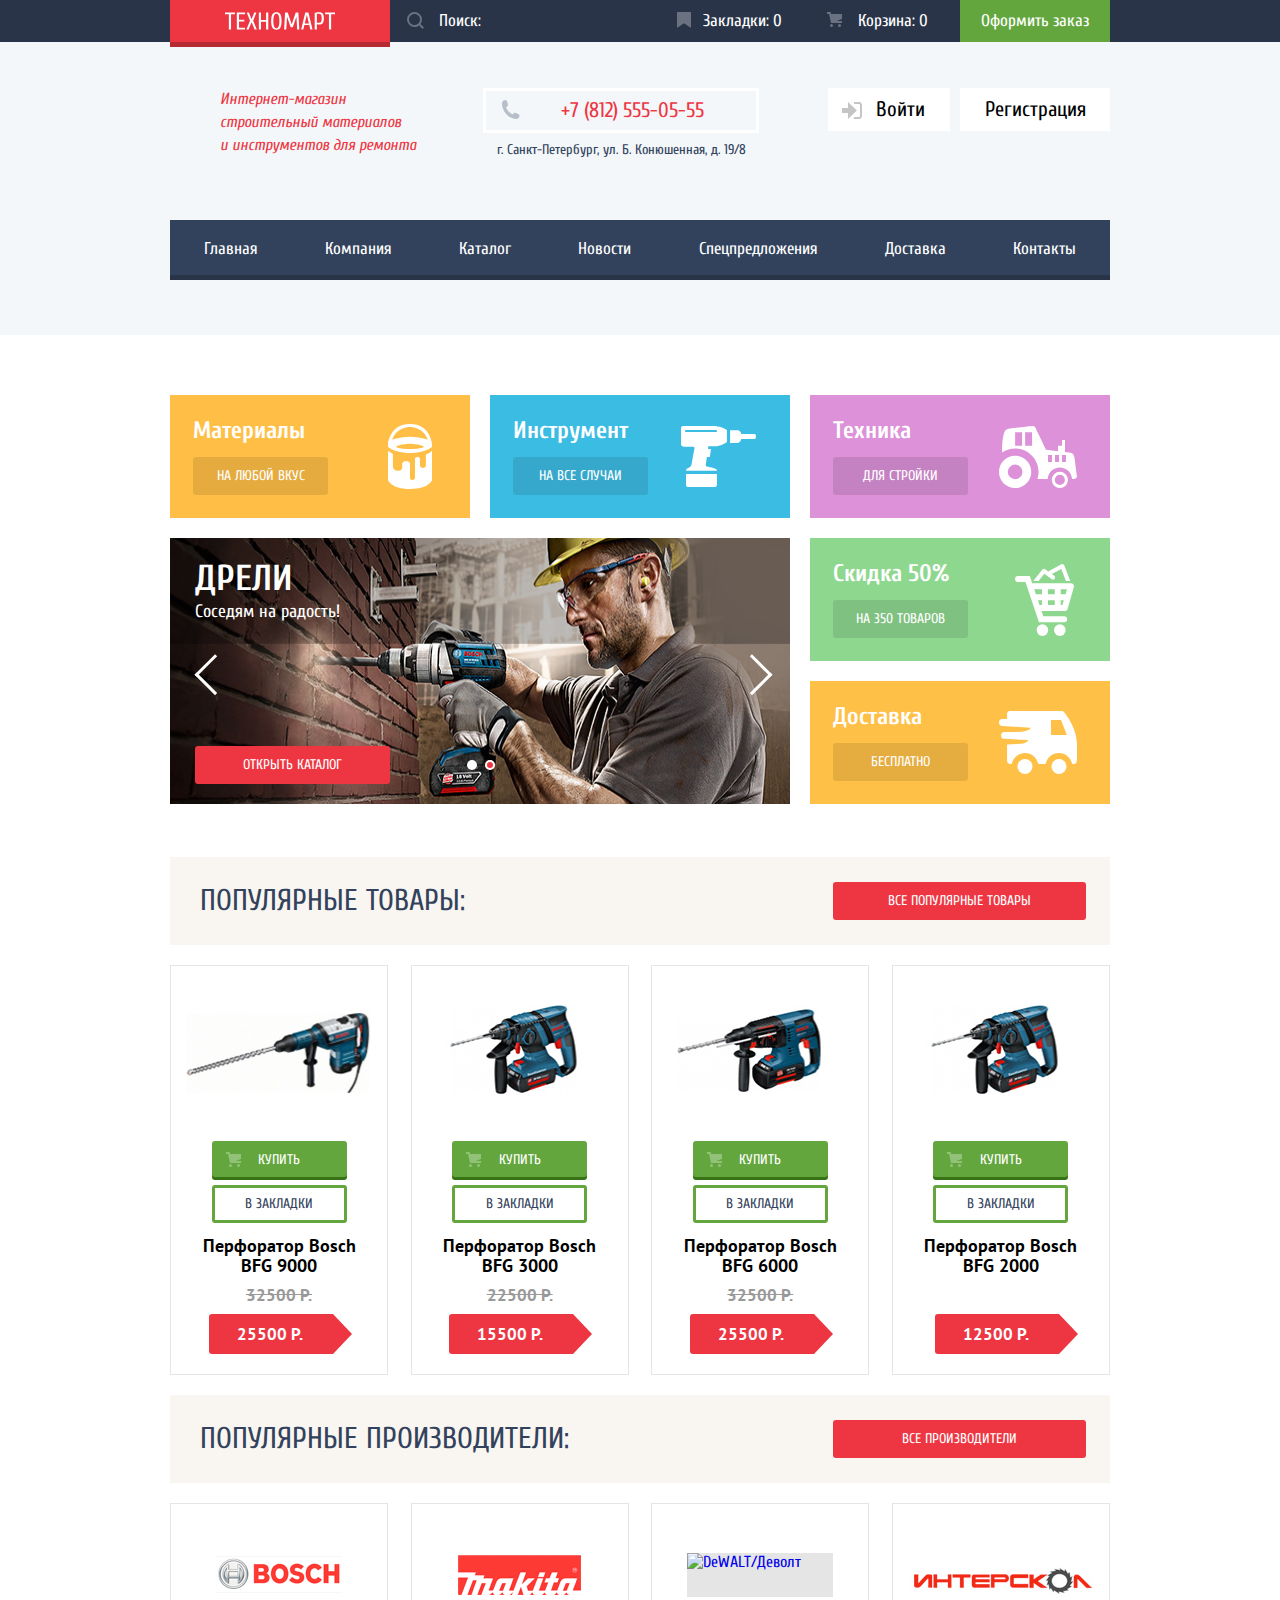
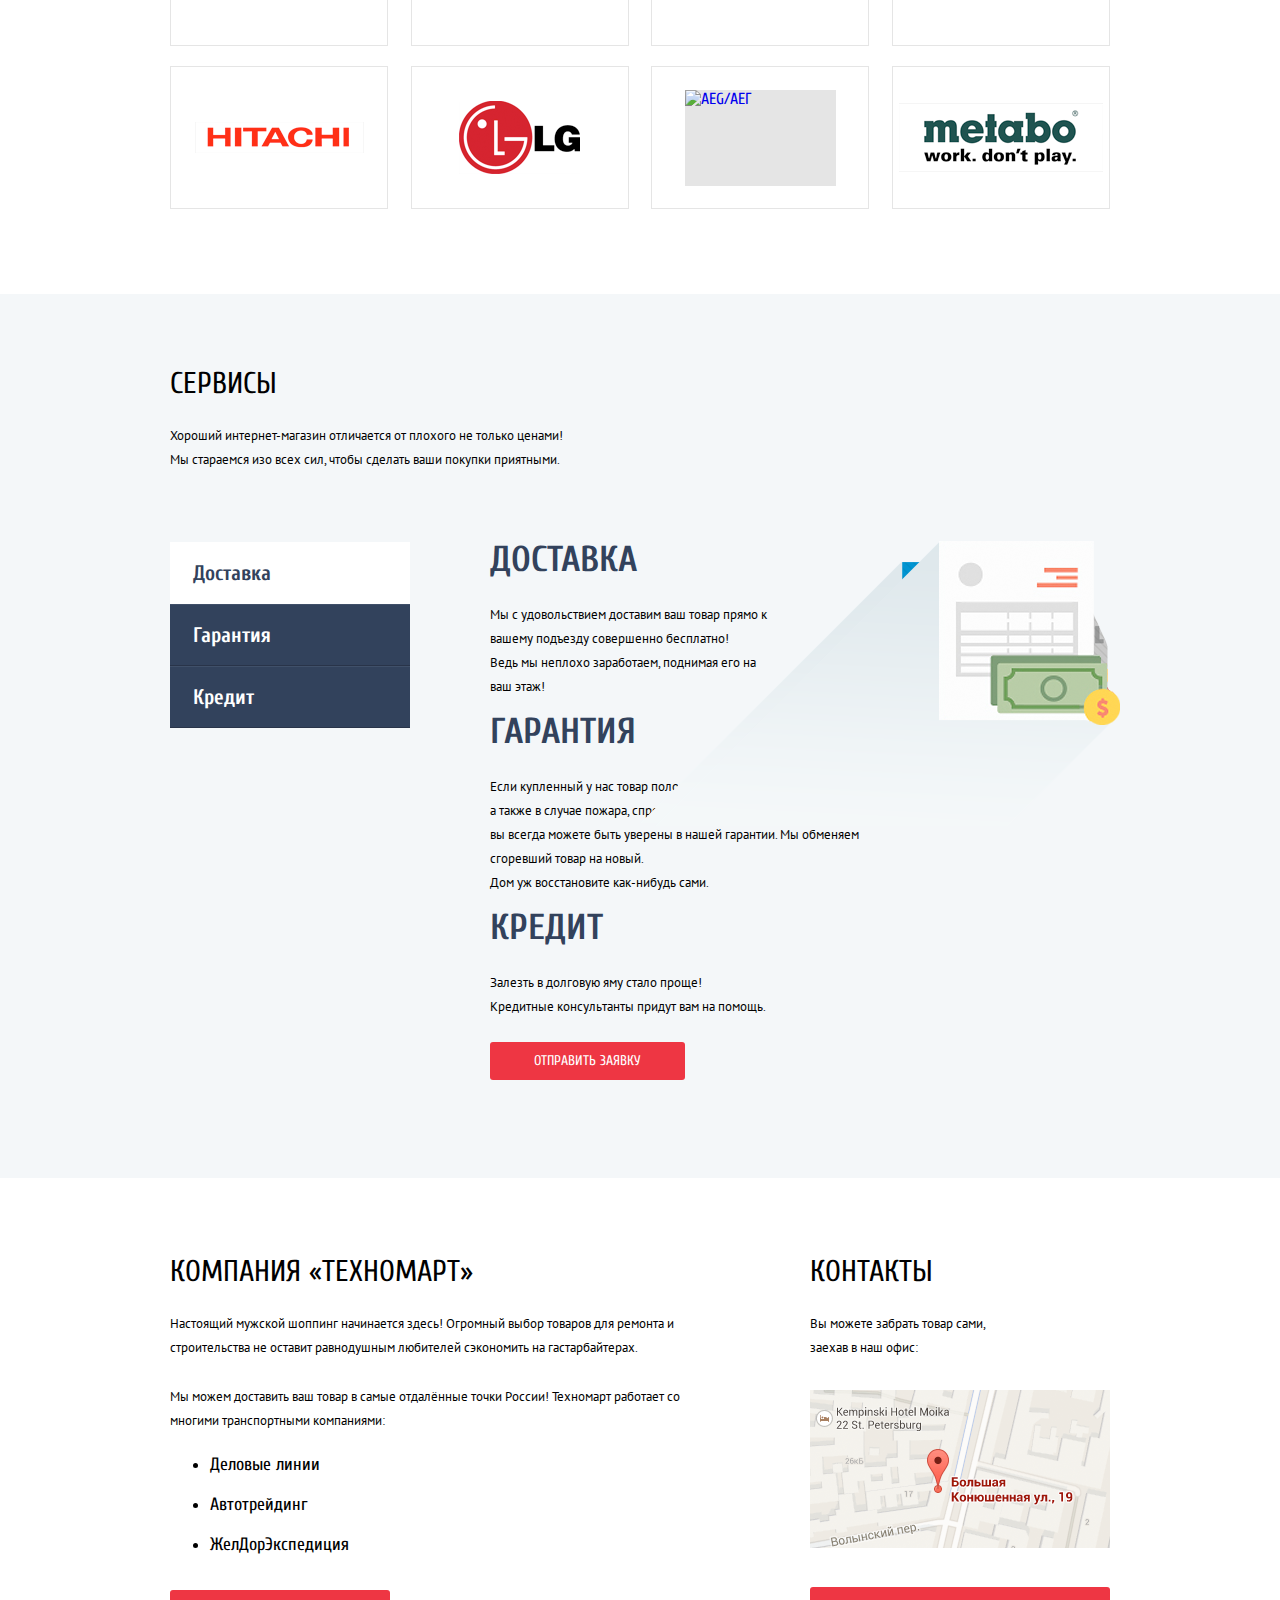
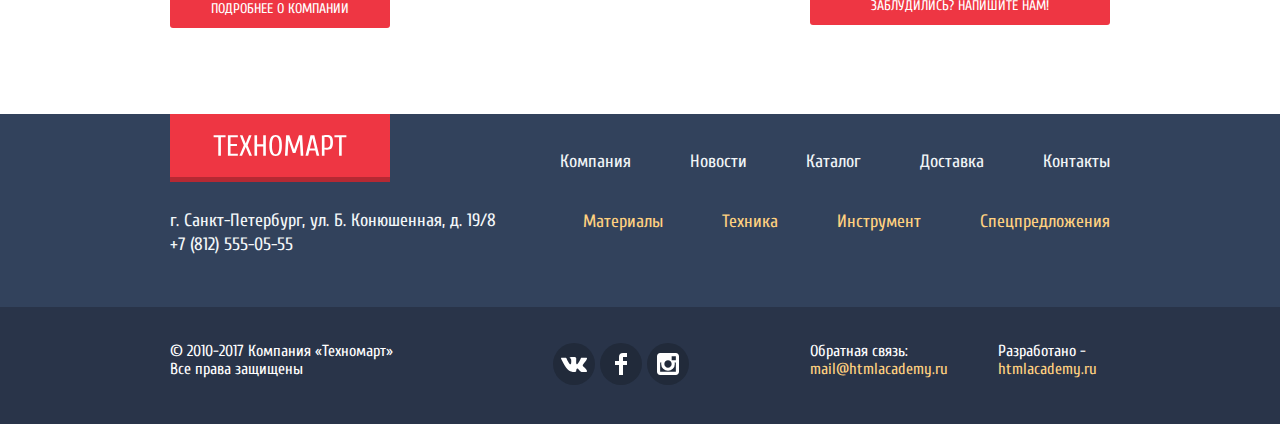
==== commit 3c776619: "ГЛ раскомменчены блоки сервисов" ====
--- a/index.html
+++ b/index.html
@@ -138,8 +138,6 @@
             <ul class="prices">
               <li class="old-price"><del>32500 Р.</del></li>
               <li class="new-price">25500 Р.</li>
-<!--ни на макете, где показано поведение элеменотов, ни в ТЗ нет инфы о том, 
-  как должна себя вести цена, поэтому я думаю, это не кнопка, а просто текст с особым фоном-->
             </ul>
           </li>
 
@@ -223,7 +221,7 @@
                 <p>Мы с удовольствием доставим ваш товар прямо к вашему подъезду совершенно бесплатно!<br> Ведь мы неплохо заработаем,
                 поднимая его на ваш этаж!</p>
               </li>
-            <!-- temporary hidden for the grid  
+  
               <li class="services-guarantee-container">
                 <h3>Гарантия</h3>
                 <p>Если купленный у нас товар поломается или заискрит,<br> а также в случае пожара, спровоцированного его возгоранием,<br> вы всегда можете быть уверены в нашей гарантии. Мы обменяем <br>сгоревший товар на новый. <br>Дом уж восстановите как-нибудь сами.</p>
@@ -235,7 +233,6 @@
             
                 <a class="button loan-request" href="#">Отправить заявку</a>
               </li>
-              -->
             </ul>
           </div>
         </div>
--- a/css/style.css
+++ b/css/style.css
@@ -880,6 +880,7 @@
     flex-basis: 620px;
     margin: 0;
     padding: 0;
+    position: relative;
 }
 
 .slide1,
@@ -895,6 +896,7 @@
 }
 
 .slide1 {
+    display: none;
     background-color: #685c53;
     background-image: url("../img/hammer-drill.jpg");
     background-repeat: no-repeat;
@@ -902,11 +904,8 @@
     background-position: contain;
     width: 620px;
     height: 266px;
-    /*Такие абсолютные размеры точно можно задавать, 
-    чтобы избежать растягивания фона до правого марджина?*/
     padding-left: 25px;
     margin-right: 10px;
-/*    margin-bottom: 10px; */
 }
 
 .slide2 {
@@ -919,7 +918,6 @@
     height: 266px;
     padding-left: 25px;
     margin-right: 10px;
-/*    margin-bottom: 10px; */
 }
 
 .slides h2 {
@@ -949,23 +947,29 @@
 .slide-button-right::before {
     content: "";
     font-size: 0px;
-    padding-top: 16px;
-    padding-right: 16px;
-    padding-bottom: 16px;
-    padding-left: 16px;
-    border-left: 5px solid #ee3643;
-    border-bottom: 5px solid #ee3643; /*make it white crimson is a temporary solution*/;
-    
+    padding-top: 13px;
+    padding-right: 13px;
+    padding-bottom: 13px;
+    padding-left: 13px;
+    border-left: 3px solid #fff;
+    border-bottom: 3px solid #fff;
+
 }
 
 .slide-button-left {
-    transform: rotate(135deg);
-    -webkit-transform: rotate(135deg);
-    -ms-transform: rotate(135deg);
+    transform: rotate(45deg);
+    -webkit-transform: rotate(45deg);
+    -ms-transform: rotate(45deg);
     transform-origin: 50% 50%;
+    position: absolute;
+    top: 133px;
+    left: 35px;
 }
 
 .slide-button-right {
+    position: absolute;
+    top: 142px;
+    right: 38px;
     transform: rotate(-135deg);
     -webkit-transform: rotate(-135deg);
     -ms-transform: rotate(-135deg);
@@ -974,9 +978,15 @@
 
 .slide-pagination-list {
     list-style: none;
+    position: absolute;
+    top: 223px;
+    left: 295px;
+    
 }
 .slide-pagination-list li {
-    display: inline;
+    display: inline-block;
+    margin-left: 2px;
+    margin-right: 2px;
 }
 .slide-pagination-list li:first-of-type::before {
     content: "";
@@ -985,7 +995,6 @@
     padding-right: 5px;
     padding-bottom: 5px;
     padding-left: 5px;
-    border: 1px solid #ee3643; /*temporary: to make it visible on the white background*/
     border-radius: 50%;
     background-color: #fff;
    }
@@ -993,10 +1002,10 @@
 .slide-pagination-current::after {
     content: "";
     font-size: 0px;
-    padding-top: 5px;
-    padding-right: 5px;
-    padding-bottom: 5px;
-    padding-left: 5px;
+    padding-top: 3px;
+    padding-right: 3px;
+    padding-bottom: 3px;
+    padding-left: 3px;
     border: 2px solid #fff;
     border-radius: 50%;
     background-color: #ee3643;
@@ -1324,6 +1333,8 @@
 }
 
 .breadcrumbs {
+    margin-left: 0;
+    padding: 0;
     margin-top: 21px;
     margin-bottom: 10px;
     list-style: none;
@@ -1338,7 +1349,7 @@
 
 .breadcrumbs li {
     margin-left: 17px;
-    margin-right: 17px;
+/*    margin-right: 17px;*/
 }
 
 .breadcrumbs li:first-child {
@@ -1353,6 +1364,19 @@
     line-height: 18px;
     color: #000;
     
+}
+
+.breadcrumbs li:not(:first-of-type)::before {
+    content: "";
+    font-size: 0;
+    padding-top: 4px;
+    padding-right: 4px;
+    padding-bottom: 4px;
+    padding-left: 4px;
+    border-right: 1px solid #c5c9d1;
+    border-bottom: 1px solid #c5c9d1;
+    margin-right: 17px;
+    transform: rotateY(45deg);
 }
 
 .suggestions {
